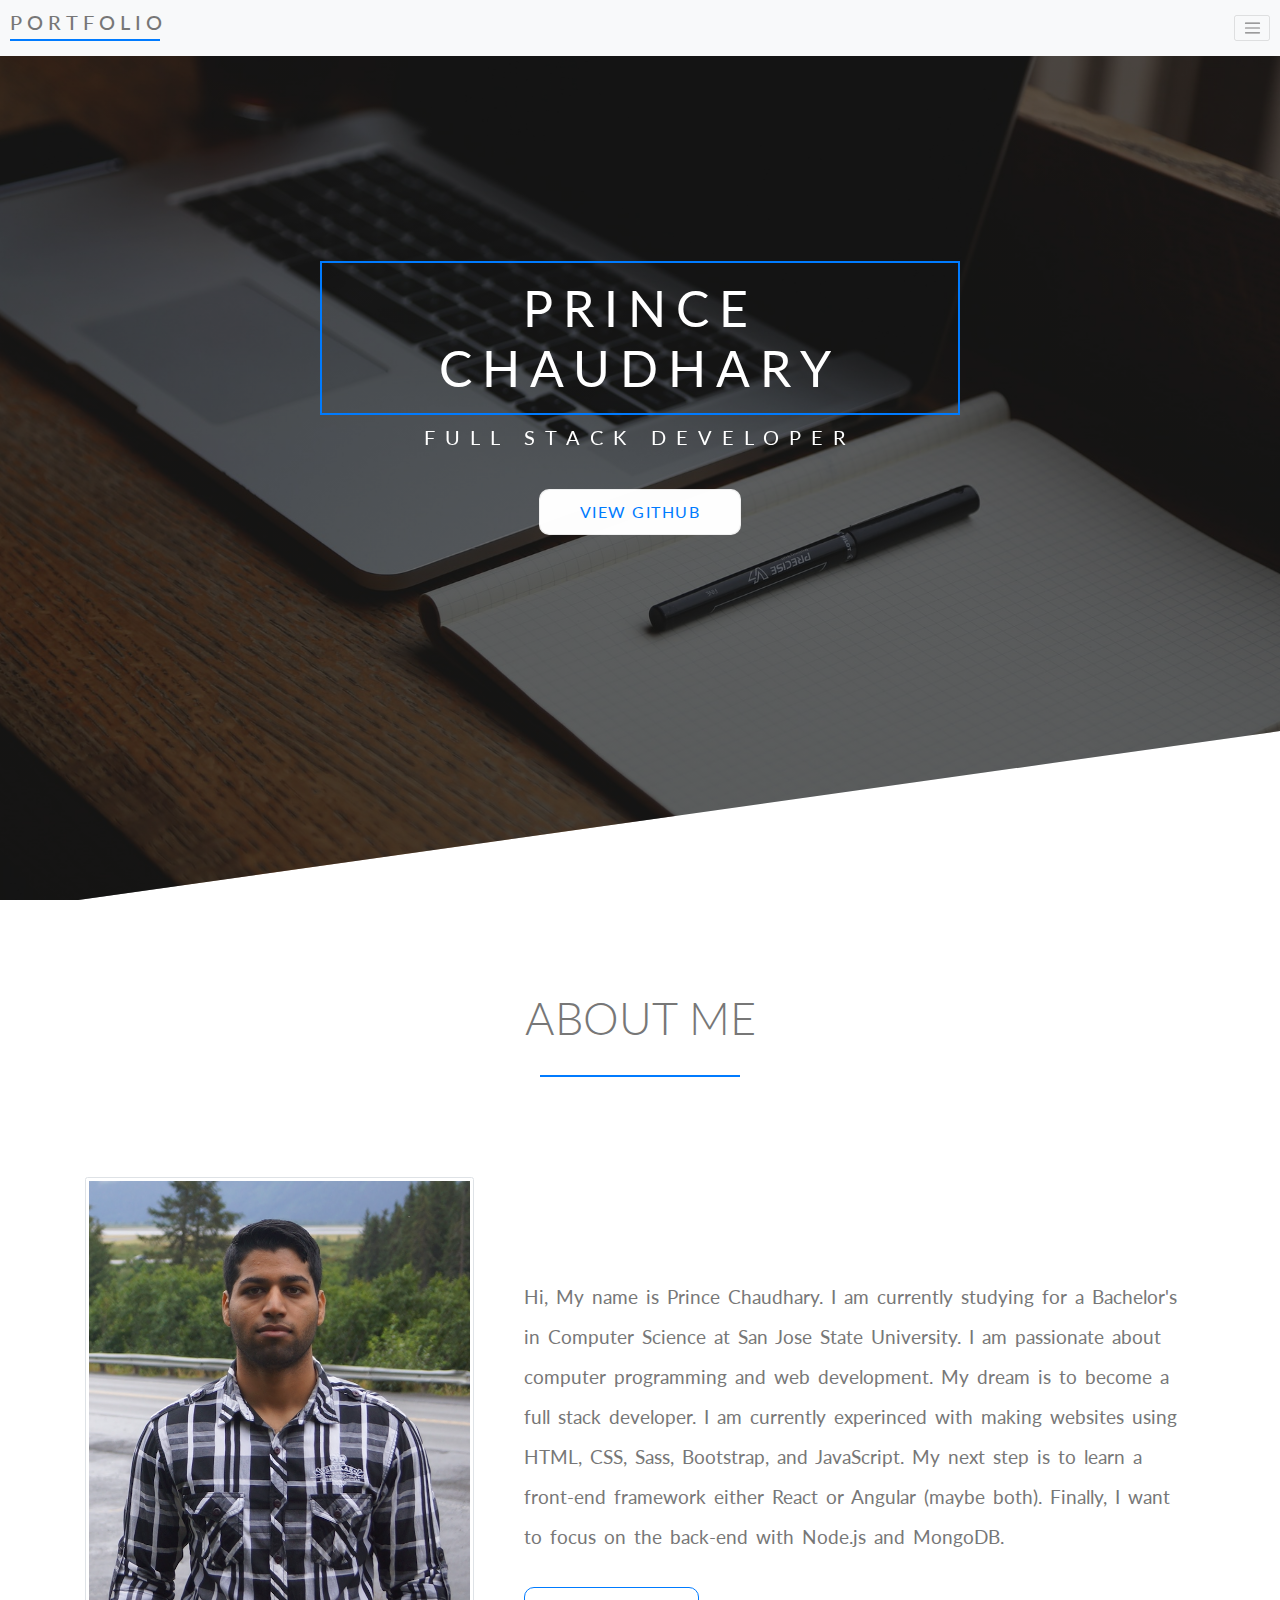
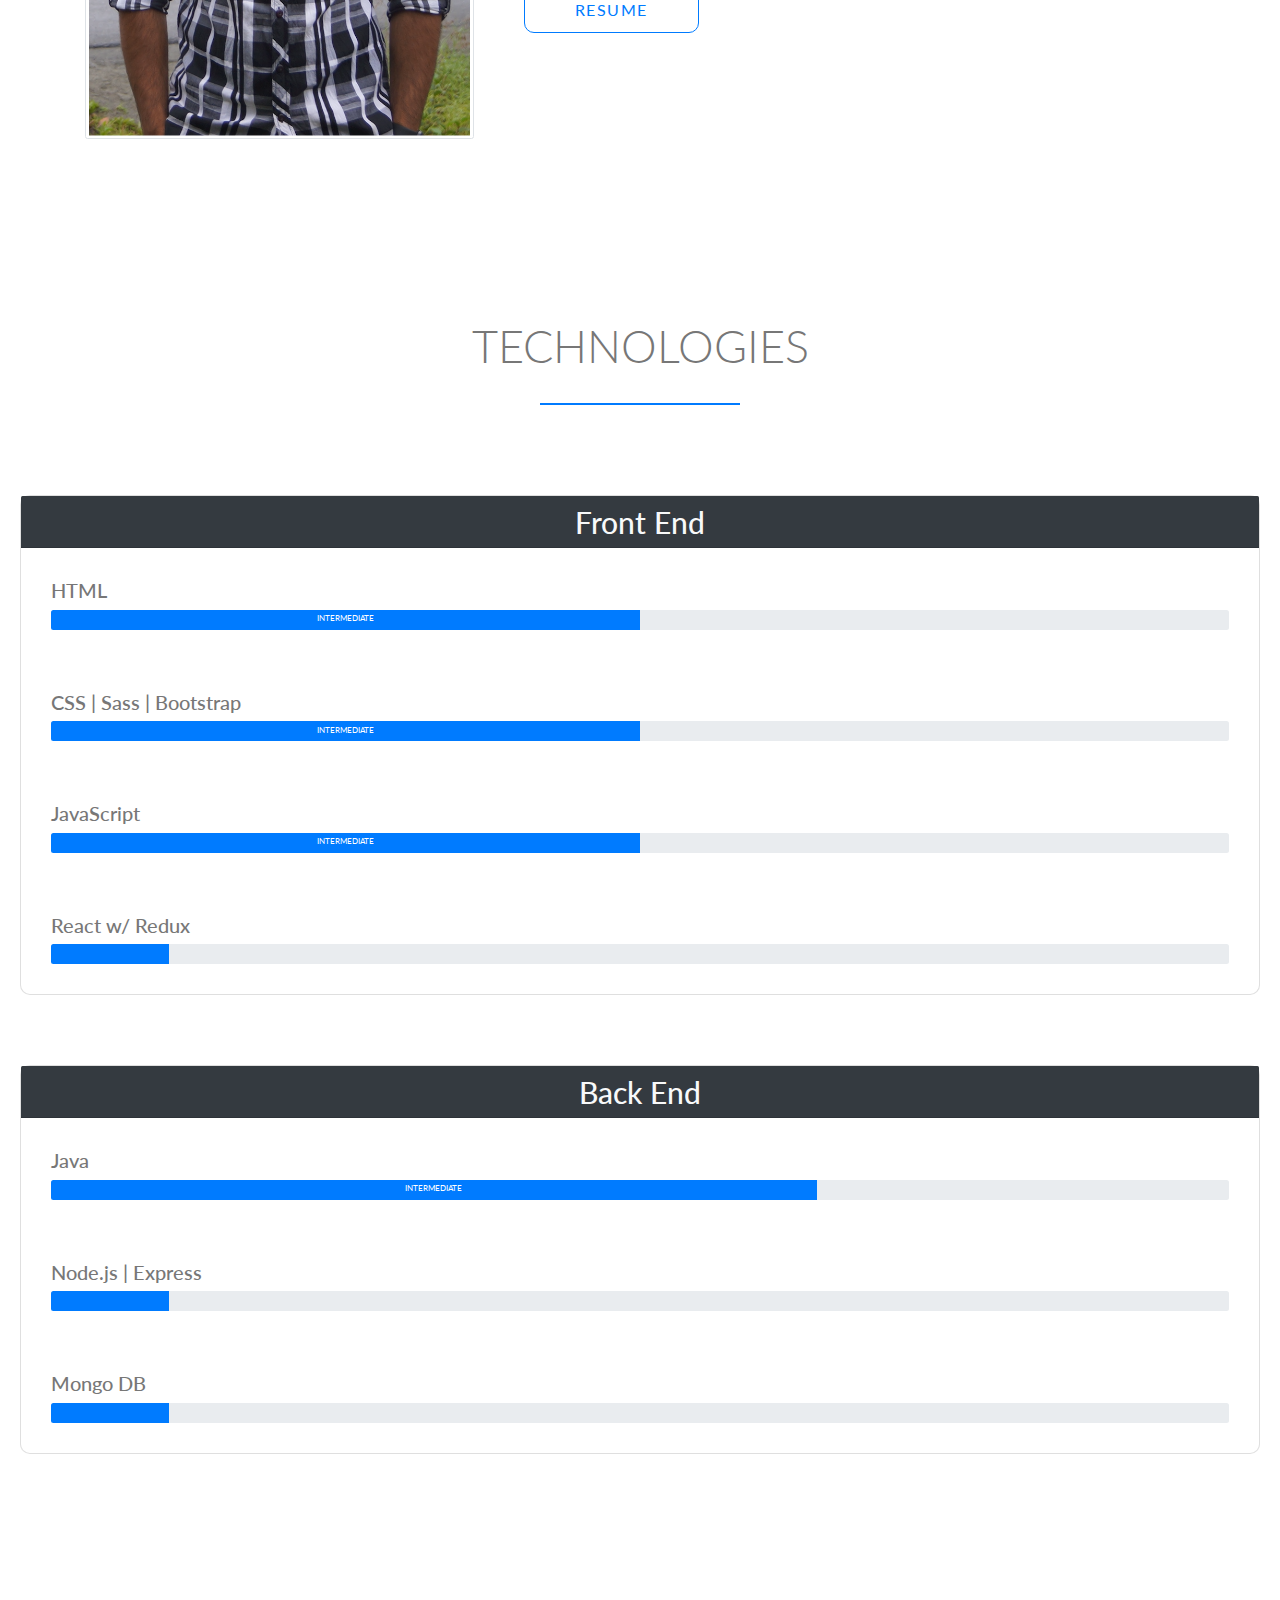
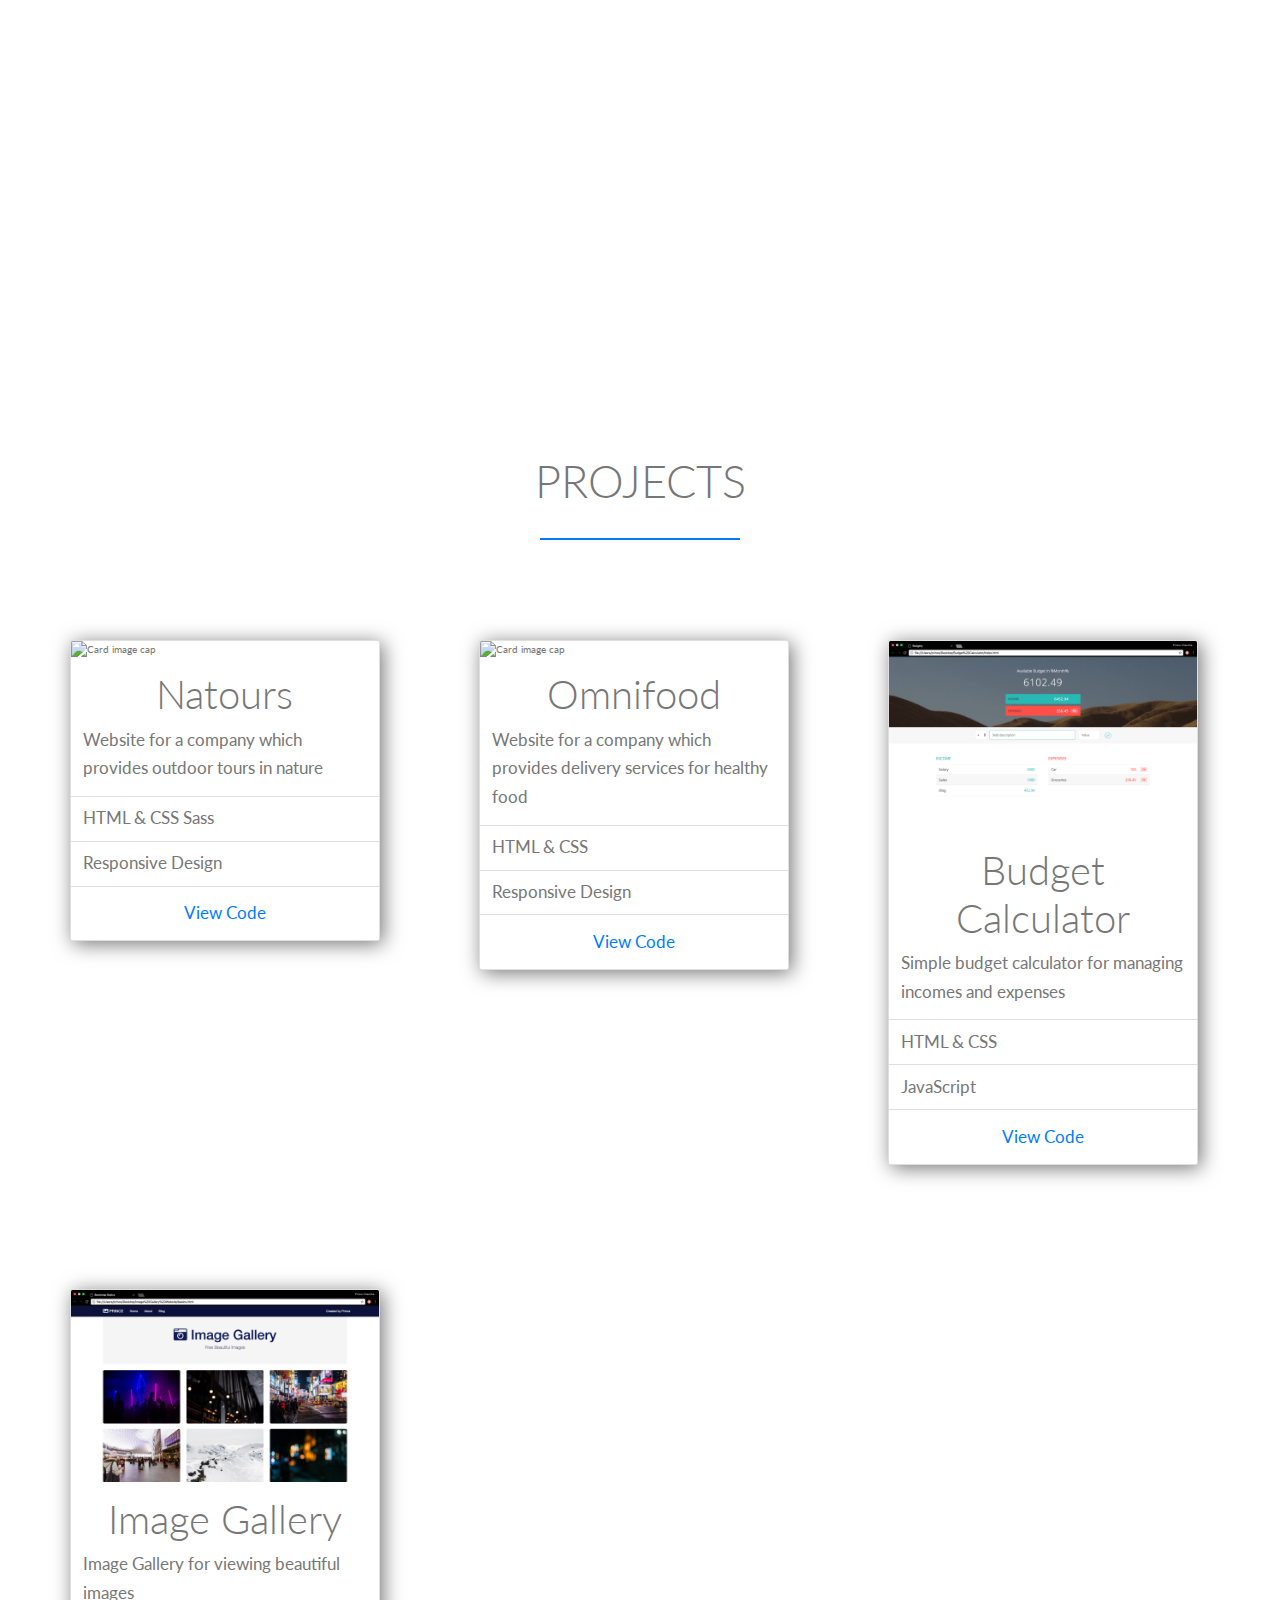
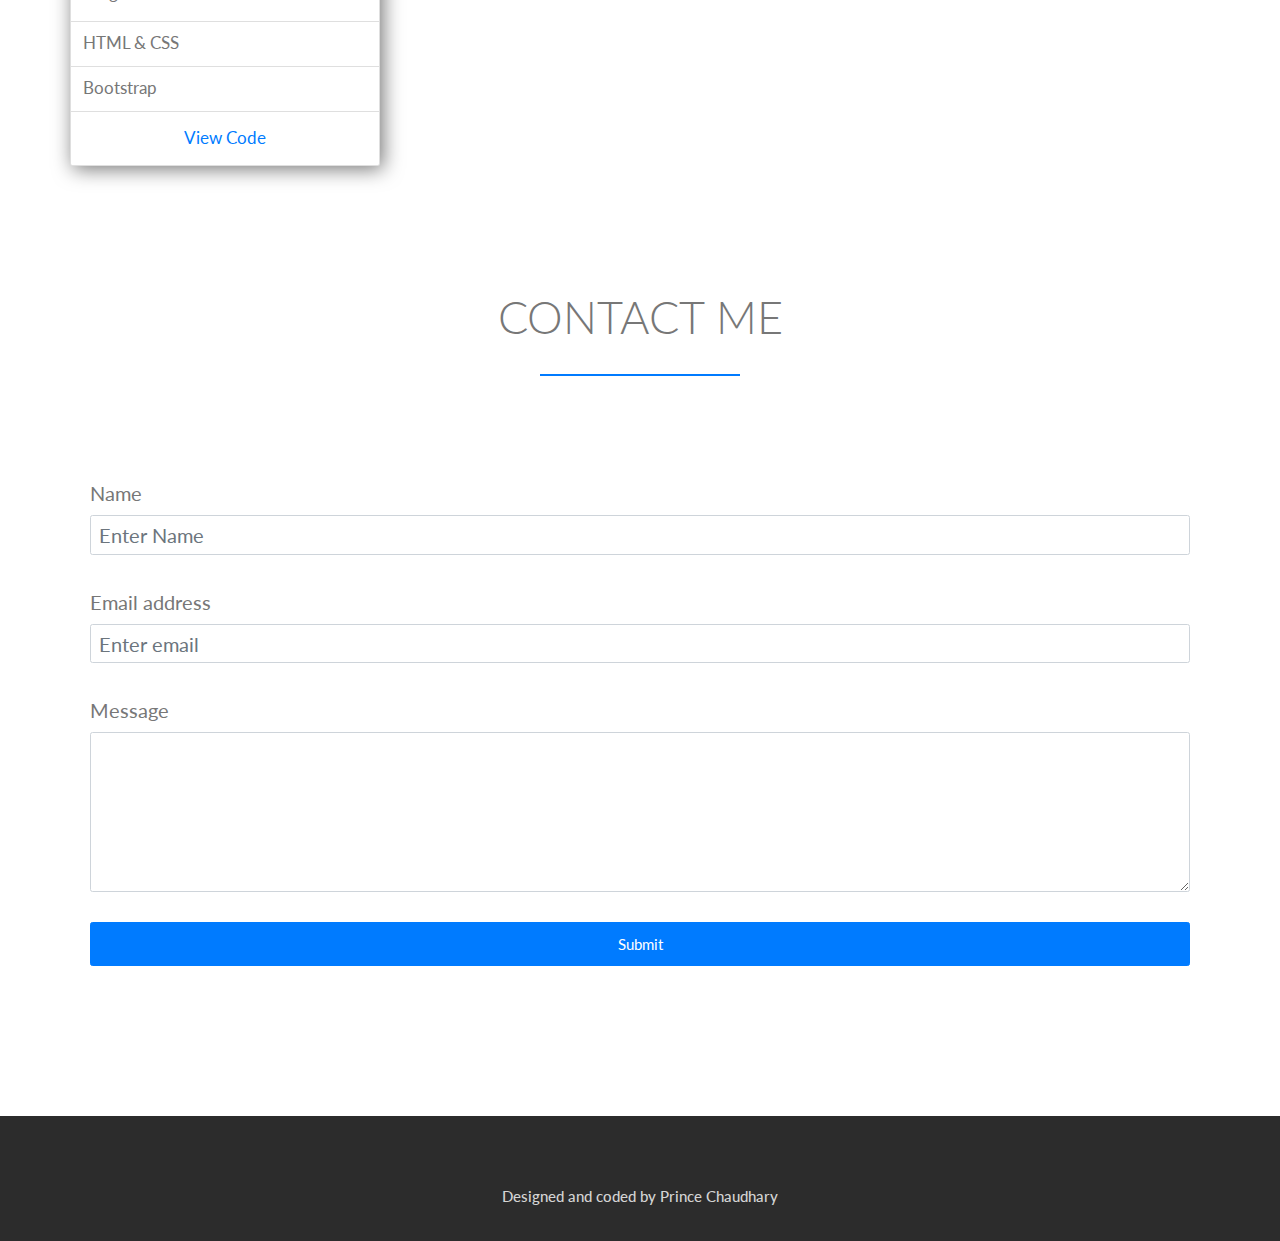
==== index.html @ 864acf64 "final changes for media queries" ====
<!doctype html>
<html lang="en">

<head>
    <!-- Required meta tags -->
    <meta charset="utf-8">
    <meta name="viewport" content="width=device-width, initial-scale=1, shrink-to-fit=no">

    <!-- Bootstrap CSS -->
    <link href="https://fonts.googleapis.com/css?family=Lato:100,300,400,700,900" rel="stylesheet">
    <link rel="stylesheet" href="https://maxcdn.bootstrapcdn.com/bootstrap/4.0.0/css/bootstrap.min.css" integrity="sha384-Gn5384xqQ1aoWXA+058RXPxPg6fy4IWvTNh0E263XmFcJlSAwiGgFAW/dAiS6JXm"
        crossorigin="anonymous">
    <link rel="stylesheet" href="styles.css">
    <link rel="stylesheet" href="queries.css">

    <title>Portfolio</title>
</head>

<body>

    <nav class="navbar navbar-light sticky-top bg-light py-3" id="navbar">
        <h2 class="h2" id="nav-bar-brand" href="#">PORTFOLIO</h2>
        <button class="navbar-toggler" type="button" data-toggle="collapse" data-target="#navbarSupportedContent" aria-controls="navbarSupportedContent"
            aria-expanded="false" aria-label="Toggle navigation">
            <span class="navbar-toggler-icon"></span>
        </button>

        <div class="collapse navbar-collapse" id="navbarSupportedContent">
            <ul class="navbar-nav mr-auto">
                <li class="nav-item active">
                    <a class="nav-link" href="#about-section">About Me
                        <span class="sr-only">(current)</span>
                    </a>
                </li>
                <li class="nav-item">
                    <a class="nav-link" href="#projects-section">My Projects</a>
                </li>
                <li class="nav-item">
                    <a class="nav-link" href="#contact-section">Contact</a>
                </li>

            </ul>

        </div>
    </nav>

    <header class="header">

        <div class="header__text-box">
            <h1 class="heading-primary">
                <span class="heading-primary--main"> Prince Chaudhary </span>
                <span class="heading-primary--sub">Full Stack Developer</span>
            </h1>

            <a href="https://github.com/Pr1ncek" target="blank" class="btn btn--white btn--animated text-primary">View Github</a>
        </div>
    </header>

    <section class="about-me clearfix" id="about-section">

        <div class="container">

            <h2 class="display-3 text-center">About Me</h2>

            <div>
                <img class="rounded img-thumbnail float-left" src="images/about-me.png" alt="Profile-picture">


                <p>Hi, My name is Prince Chaudhary. I am currently studying for a Bachelor's in Computer Science at San Jose
                    State University. I am passionate about computer programming and web development. My dream is to become
                    a full stack developer. I am currently experinced with making websites using HTML, CSS, Sass, Bootstrap,
                    and JavaScript. My next step is to learn a front-end framework either React or Angular (maybe both).
                    Finally, I want to focus on the back-end with Node.js and MongoDB. </p>

                <a href="resources/Chaudhary, Prince Resume 2018.pdf" target="blank" class="btn btn-resume btn-outline-primary btn--animated">Resume</a>

            </div>




        </div>





    </section>



    <div>
        <h2 class="display-3 text-center" id="tech-heading">Technologies</h2>
        <section class="technologies">

            <div class="card" id="frontend-card">
                <h3 class="card-header text-center bg-dark text-light">Front End</h3>
                <div class="card-body px-5 py-5">
                    <h5 class="card-title">HTML</h5>
                    <div class="progress" style="height: 20px;">
                        <div class="progress-bar text-uppercase" role="progressbar" style="width: 50%;" aria-valuenow="25" aria-valuemin="0" aria-valuemax="100">Intermediate</div>
                    </div>
                </div>
                <div class="card-body px-5 py-5">
                    <h5 class="card-title">CSS | Sass | Bootstrap</h5>
                    <div class="progress" style="height: 20px;">
                        <div class="progress-bar text-uppercase" role="progressbar" style="width: 50%;" aria-valuenow="25" aria-valuemin="0" aria-valuemax="100">Intermediate</div>
                    </div>

                </div>
                <div class="card-body px-5 py-5">
                    <h5 class="card-title">JavaScript</h5>
                    <div class="progress" style="height: 20px;">
                        <div class="progress-bar text-uppercase" role="progressbar" style="width: 50%;" aria-valuenow="25" aria-valuemin="0" aria-valuemax="100">Intermediate</div>
                    </div>

                </div>
                <div class="card-body px-5 py-5">
                    <h5 class="card-title">React w/ Redux</h5>
                    <div class="progress" style="height: 20px;">
                        <div class="progress-bar text-uppercase" role="progressbar" style="width: 10%;" aria-valuenow="25" aria-valuemin="0" aria-valuemax="100"></div>
                    </div>

                </div>
            </div>
            <div class="card" id="backend-card">
                <h3 class="card-header text-center  bg-dark text-light">Back End</h3>
                <div class="card-body px-5 py-5">
                    <h5 class="card-title">Java</h5>
                    <div class="progress" style="height: 20px;">
                        <div class="progress-bar text-uppercase" role="progressbar" style="width: 65%;" aria-valuenow="25" aria-valuemin="0" aria-valuemax="100">Intermediate</div>
                    </div>
                </div>
                <div class="card-body px-5 py-5">
                    <h5 class="card-title">Node.js | Express</h5>
                    <div class="progress" style="height: 20px;">
                        <div class="progress-bar text-uppercase" role="progressbar" style="width: 10%;" aria-valuenow="25" aria-valuemin="0" aria-valuemax="100"></div>
                    </div>

                </div>
                <div class="card-body px-5 py-5">
                    <h5 class="card-title">Mongo DB</h5>
                    <div class="progress" style="height: 20px;">
                        <div class="progress-bar text-uppercase" role="progressbar" style="width: 10%;" aria-valuenow="25" aria-valuemin="0" aria-valuemax="100"></div>
                    </div>

                </div>
            </div>



        </section>

    </div>




    <section class="code-img-section">

    </section>
    </div>


    <div id="projects-section">
        <h2 class="display-3 text-center">Projects</h2>
        <section class="projects-section clearfix">
            <div class="card">
                <img class="card-img-top" src="images/project1.png" alt="Card image cap">
                <div class="card-body">
                    <h5 class="card-title">Natours </h5>
                    <p class="card-text">Website for a company which provides outdoor tours in nature</p>
                </div>
                <ul class="list-group list-group-flush">
                    <li class="list-group-item">HTML & CSS Sass</li>
                    <li class="list-group-item"> Responsive Design</li>
                </ul>
                <div class="card-body text-center">
                    <a href="https://github.com/Pr1ncek/Natours-Website" target="blank" class="card-link">View Code</a>
                </div>
            </div>
            <div class="card">
                <img class="card-img-top" src="images/project2.png" alt="Card image cap">
                <div class="card-body">
                    <h5 class="card-title">Omnifood </h5>
                    <p class="card-text">Website for a company which provides delivery services for healthy food</p>
                </div>
                <ul class="list-group list-group-flush">
                    <li class="list-group-item">HTML & CSS</li>

                    <li class="list-group-item"> Responsive Design</li>
                </ul>
                <div class="card-body text-center">
                    <a href="https://github.com/Pr1ncek/Omnifood-Website"  target="blank" class="card-link">View Code</a>
                </div>
            </div>
            <div class="card last-card">
                <img class="card-img-top" src="images/project3.png" alt="Card image cap">
                <div class="card-body">
                    <h5 class="card-title">Budget Calculator </h5>
                    <p class="card-text">Simple budget calculator for managing incomes and expenses</p>
                </div>
                <ul class="list-group list-group-flush">
                    <li class="list-group-item">HTML & CSS</li>
                    <li class="list-group-item">JavaScript</li>
                </ul>
                <div class="card-body text-center">
                    <a href="https://github.com/Pr1ncek/Budget-Calculator"  target="blank" class="card-link">View Code</a>
                </div>
            </div>
            <div class="card">
                <img class="card-img-top" src="images/project4.png" alt="Card image cap">
                <div class="card-body">
                    <h5 class="card-title">Image Gallery</h5>
                    <p class="card-text">Image Gallery for viewing beautiful images</p>
                </div>
                <ul class="list-group list-group-flush">
                    <li class="list-group-item">HTML & CSS</li>
                    <li class="list-group-item">Bootstrap</li>
                </ul>
                <div class="card-body text-center">
                    <a href="https://github.com/Pr1ncek/Image-Gallery-Website"  target="blank" class="card-link">View Code</a>
                </div>
            </div>


        </section>

    </div>

    <div class="contact-div" id="contact-section">
        <h2 class="display-3 text-center">Contact me</h2>
        <section class="contact-section container">
            <form>
                <div class="form-group">
                    <label for="name">Name</label>
                    <input type="text" class="form-control" id="name" aria-describedby="emailHelp" placeholder="Enter Name">
                </div>
                <div class="form-group">
                    <label for="exampleInputEmail1">Email address</label>
                    <input type="email" class="form-control" id="exampleInputEmail1" aria-describedby="emailHelp" placeholder="Enter email">
                </div>
                <div class="form-group">
                    <label for="exampleFormControlTextarea1"> Message</label>
                    <textarea class="form-control" id="exampleFormControlTextarea1" rows="5"></textarea>
                </div>
                <button type="submit" class="btn btn-block btn-primary">Submit</button>
            </form>



        </section>
    </div>
    <footer>

        <h3>Designed and coded by Prince Chaudhary</h3>

    </footer>












    <!-- Optional JavaScript -->
    <!-- jQuery first, then Popper.js, then Bootstrap JS -->
    <script src="https://code.jquery.com/jquery-3.2.1.slim.min.js" integrity="sha384-KJ3o2DKtIkvYIK3UENzmM7KCkRr/rE9/Qpg6aAZGJwFDMVNA/GpGFF93hXpG5KkN"
        crossorigin="anonymous"></script>
    <script src="https://cdnjs.cloudflare.com/ajax/libs/popper.js/1.12.9/umd/popper.min.js" integrity="sha384-ApNbgh9B+Y1QKtv3Rn7W3mgPxhU9K/ScQsAP7hUibX39j7fakFPskvXusvfa0b4Q"
        crossorigin="anonymous"></script>
    <script src="https://maxcdn.bootstrapcdn.com/bootstrap/4.0.0/js/bootstrap.min.js" integrity="sha384-JZR6Spejh4U02d8jOt6vLEHfe/JQGiRRSQQxSfFWpi1MquVdAyjUar5+76PVCmYl"
        crossorigin="anonymous"></script>
</body>

</html>
---- styles.css ----
html {
  /*    this is used to set the font size for the root element which allows us to declare the rest of 
      our measurements in REMs    */
  font-size: 62.5%;
}

body {
  font-family: "Lato", sans-serif;
  /*    font-size: 16px;*/
  font-weight: 400;
  line-height: 1.7;
  color: #777;
  
  text-rendering: optimizeLegibility;
}

section {
  padding: 80px 0;
}

.clearfix:after {
  visibility: hidden;
  display: block;
  font-size: 0;
  content: "";
  clear: both;
  height: 0;
}

.header {
  height: 95vh;
  background-image: linear-gradient(
      to right bottom,
      rgba(0, 0, 0, 0.6),
      rgba(0, 0, 0, 0.6)
    ),
    url(images/header-img.jpg);
  background-attachment: fixed;
  background-size: cover;
  background-position: center;
  clip-path: polygon(0 0, 100% 0, 100% 75vh, 0 100%);
  position: relative;
  margin-top: 0;
}

#navbar {
  font-size: 2rem;
}

#nav-bar-brand {
  letter-spacing: 0.5rem;
  text-decoration: none;
}

#navbar h2::after {
  margin-top: 5px;
  width: 150px;
  margin-left: 0;
}

.header__text-box {
  position: absolute;
  top: 40%;
  left: 50%;
  /* (x, y) */
  transform: translate(-50%, -50%);
  text-align: center;
}
.heading-primary {
  color: #fff;
  text-transform: uppercase;
  /*    TO PREVENT THE SHAKINESS WHICH IS SOMETIMES CAUSED BY ANIMATIONS  */
  backface-visibility: hidden;
  margin-bottom: 1rem;
  width: 100%;
}
.heading-primary--main {
  display: block;
  font-size: 5rem;
  font-weight: 400;
  letter-spacing: 1rem;
  border: 2.5px solid  #007bff;
  padding: 15px 25px;
  /*    THESE TWO PROPERTIES ARE DEFINED TO USE ANIMATIONS    */
  animation-name: moveInLeft;
  animation-duration: 3s;
  animation-timing-function: ease-out;
  margin-bottom: 1rem;
}
.heading-primary--sub {
  display: block;
  font-size: 2rem;
  font-weight: 400;
  letter-spacing: 1rem;
  animation: moveInRight 3s ease-out;
  /*    animation-delay: 3s;*/
  /*    animation-iteration-count: 3;*/
  margin-bottom: 4rem;
}

.btn:link,
.btn:visited {
  display: inline-block;
  text-transform: uppercase;
  text-decoration: none;
  padding: 1rem 4rem;
  border-radius: 1rem;
  transition: all 0.2s;
  position: relative;
  font-size: 1.6rem;
  letter-spacing: 1.5px;
  color: #777;
}

.btn:hover {
  transform: translateY(-3px);
  box-shadow: 0 1rem 2rem rgba(0, 0, 0, 0.3);
}
.btn:hover::after {
  transform: scaleX(1.4) scaleY(1.6);
  opacity: 0;
}

.btn:active {
  transform: translateY(-1px);
  box-shadow: 0 0.5rem 1rem rgba(0, 0, 0, 0.3);
}

.btn--white {
  background-color: rgba(255, 255, 255, 0.904);
  color: #777;
}
.btn--white::after {
  background-color: rgba(255, 255, 255, 0.904);
}

.btn::after {
  content: "";
  display: inline-block;
  height: 100%;
  width: 100%;
  border-radius: 1rem;
  position: absolute;
  top: 0;
  left: 0;
  z-index: -1;
  transition: all 0.5s;
}

.btn--animated {
  animation: moveInBottom 2.5s ease-out 0.75s;
  animation-fill-mode: backwards;
}

@keyframes moveInLeft {
  0% {
    opacity: 0;
    transform: translateX(-10rem);
  }
  /*
      60% {
          
          transform: translateX(-100px) rotate(180deg);
      }
  */
  80% {
    transform: translateX(1rem);
  }
  100% {
    opacity: 1;
    transform: translate(0);
  }
}

@keyframes moveInRight {
  0% {
    opacity: 0;
    transform: translateX(10rem);
  }
  80% {
    transform: translateX(-1rem);
  }
  100% {
    opacity: 1;
    transform: translate(0);
  }
}

@keyframes moveInBottom {
  0% {
    opacity: 0;
    transform: translateY(3rem);
  }
  100% {
    transform: translate(0);
    opacity: 1;
  }
}

.about-me {
}

.about-me p {
  font-size: 1.9rem;
  padding-top: 10rem;
  padding-bottom: 2rem;
  letter-spacing: 145%;
  line-height: 4rem;
  word-spacing: 0.3rem;
}

.about-me img {
  width: 35%;
  margin-right: 5rem;
}

h2 {
  margin-bottom: 10rem;
  text-transform: uppercase;
}
h2:after {
  /*  MUST SPECIFY CONTENT WHEN USING AFTER PSUEDOCLASS   */
  content: " ";
  display: block;
  background-color: #007bff;
  height: 2px;
  width: 200px;
  margin: 0 auto;
  margin-top: 30px;
}

.about-me .btn {
  color: #007bff;
  padding: 1rem 5rem;
}

.about-me .btn:hover {
  color: #fff;
}

.technologies {
  /* height: 95vh;
  background-image: linear-gradient(
    to right bottom,
    rgba(0, 0, 0, 0.8),
    rgba(0, 0, 0, 0.8)
  ),
  url(images/technology-1283624_1920.jpg);
background-attachment: fixed;
background-size: cover;
background-position: center;
clip-path: polygon(0 0, 100% 15%, 100% 100%, 0 100%); */
  margin: 0 2rem;
}

#tech-heading {
  margin-top: 10rem;
  margin-bottom: 0;
}

.technologies {
  padding: 5rem 0;
}

.technologies h3 {
  font-size: 3rem;
}

.technologies h5 {
  font-size: 2rem;
}

.technologies .card {
  border-radius: 1rem;
}

#backend-card {
  margin-top: 7rem;
}

#frontend-card {
  margin-top: 4rem;
}

.code-img-section {
  height: 50vh;
  width: 100%;
  background-image: linear-gradient(
      to right bottom,
      rgba(0, 0, 0, 0.7),
      rgba(0, 0, 0, 0.7)
    ),
    url(images/backgroundimg.jpg);
  background-size: cover;
  background-attachment: fixed;
  background-position: center;
  clip-path: polygon(0 15%, 100% 0, 100% 75%, 0 100%);
  margin: 5rem 0;
}
.projects-section {

  padding-top: 0;
  padding: 0 2rem;
}
.projects-section .card{

  width: 25%;
  float: left;
  margin: 0 4%;
  margin-bottom: 10%;
  box-shadow: 3px 3px 20px rgb(117, 117, 117);
}
.last-card{
  margin-right: 0;
}
.projects-section .card-title{

  font-size: 4rem;
  font-weight: 300;
  text-align: center;
}

.projects-section .card-text{

  font-size: 1.7rem;
  font-weight: 400;

}

.projects-section li{

  font-size: 1.7rem;
}

.projects-section a{

  font-size: 1.7rem;
}

.contact-section {
  padding: 0 2rem;
  width: 100%;
  font-size: 2rem;
  margin-bottom: 15rem;
}
.contact-div h2 {
  margin-bottom: 10rem;
  padding: 0;
}
.contact-section input {
  font-size: 2rem;
}

.contact-section .form-group{
  margin-bottom: 3rem;
}

.contact-section textarea{
  font-size: 2rem;
}

.contact-section button {
  padding: 1rem 2.5rem;
  text-align: center;
  font-size: 1.5rem;
}
footer {

}

footer {
    
  width: 100%;
  height: 125px;
  background-color: rgb(44, 44, 44);
  color: rgb(212, 212, 212);
  
}

footer h3 {
text-align: center;
font-size: 1.5rem;
padding-top: 5.5%;
}
---- queries.css ----
@media only screen and (max-width: 1200px) {


}


/* Small tablet to big tablet: from 768px to 1023px */

@media only screen and (max-width: 1023px) {

    .about-me p {
        padding-top: 4rem;
        font-size: 1.7rem;

    }
    .about-me img {
        margin: 0 22rem;
        margin-bottom: 3rem;
    }

    .about-me .btn {
        margin-left: 40%;

    }
    .projects-section .card{

        width: 50%;
        margin: 0 5%;
        margin-bottom: 10%;
        margin-left: 25%;

    }
    .projects-section {
        margin-bottom: 10rem;
    }

    .last-card{
        margin-right: 0;
      }

}


/* Small phones to small tablets: from 481px to 767px */

@media only screen and (max-width: 767px) {

    .about-me img {
        width: 50%;
        margin: 2rem 12rem;
    }

    .about-me p {
        
        font-size: 1.5rem;
        float: none !important;

    }
   
    .about-me .btn {
        margin-left: 30%;

    }

    .projects-section .card{

        width: 90%;
        margin: 0 0;
        margin-bottom: 10%;
        margin-left: 5%;

    }
    .projects-section {
        margin-bottom: 10rem;
    }

    .last-card{
        margin-right: 0;
      }


}



/* Small phones: from 0 to 480px */

@media only screen and (max-width: 480px) {

    .heading-primary--main {

            font-size: 3rem;

    }

    .heading-primary--sub {

        font-size: 1.5rem;
        letter-spacing: .5rem;
    }


    .about-me img {
        width: 70%;
        margin: 0 15%;
        margin-bottom: 3rem;


    }

    .about-me p {
        
        font-size: 1.5rem;
        line-height: 3.5rem;
        

    }
   
    .about-me .btn {
        margin-left: 30%;

    }


}
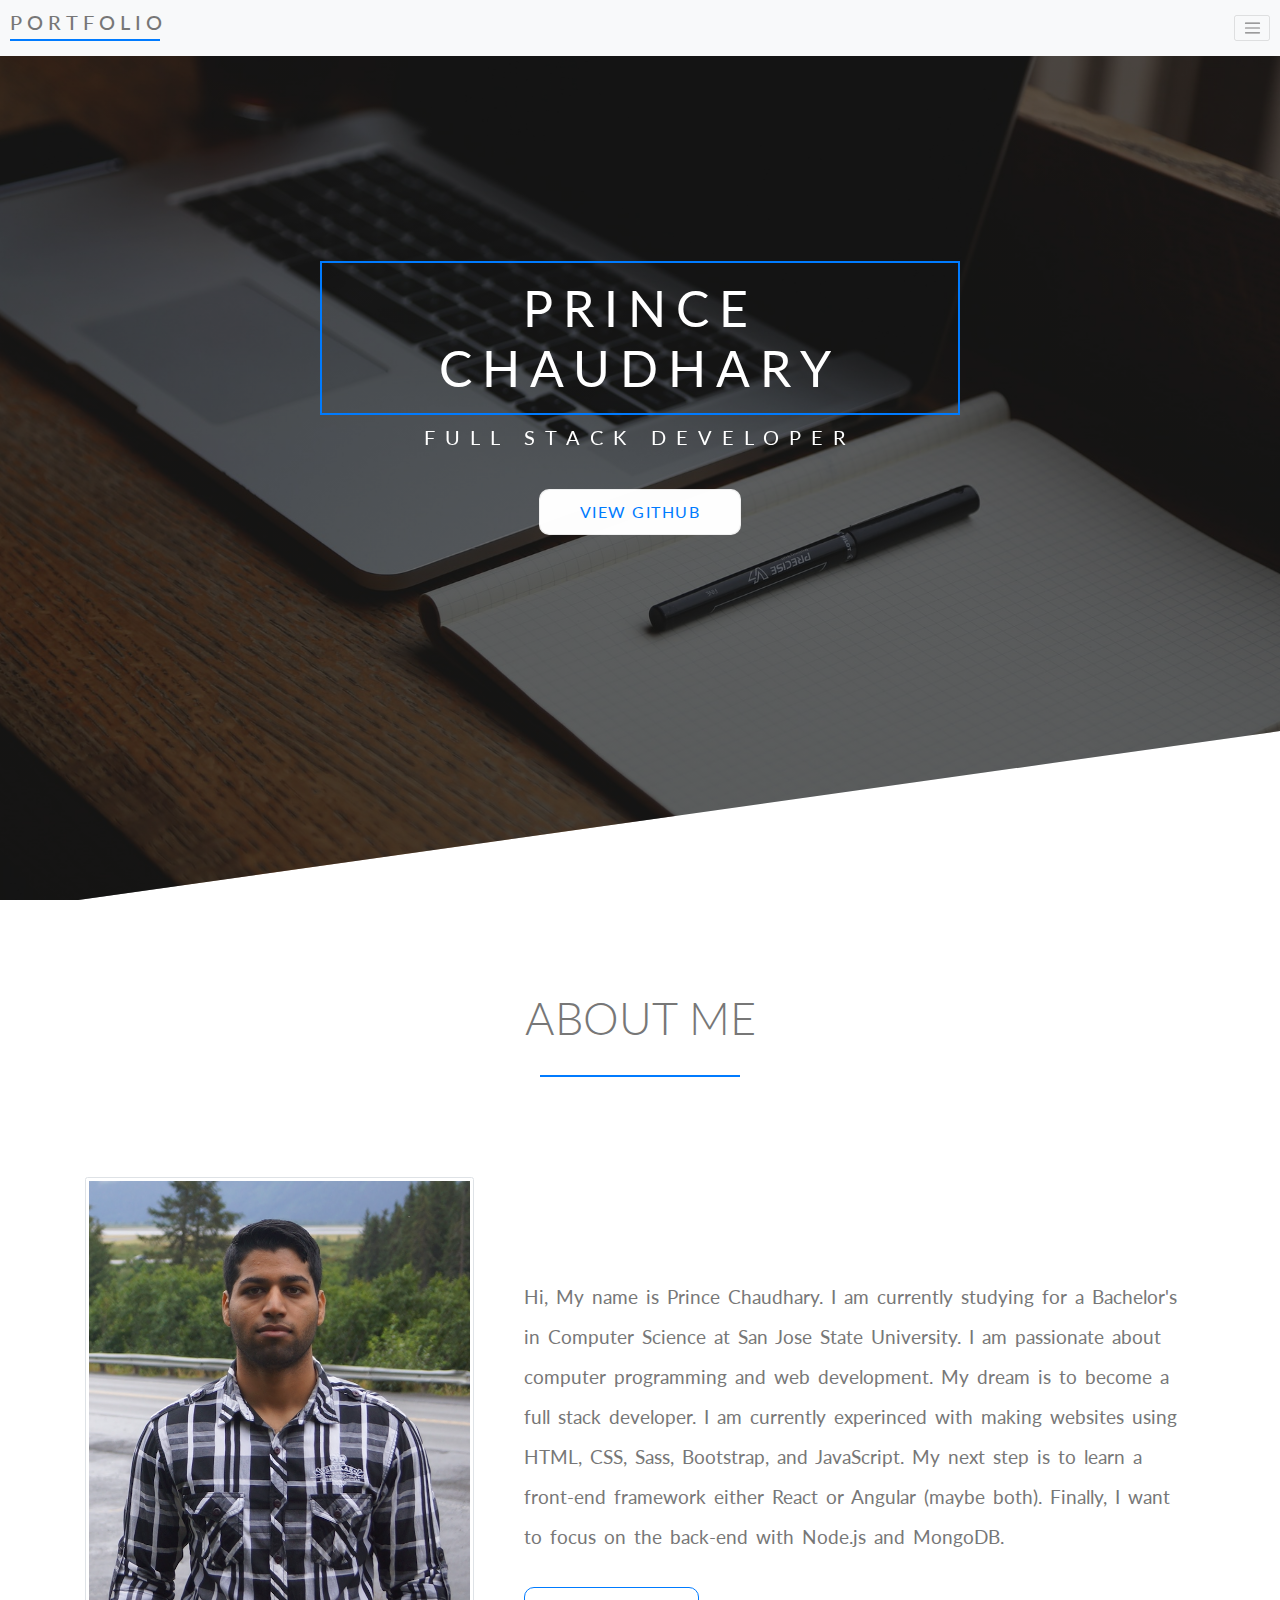
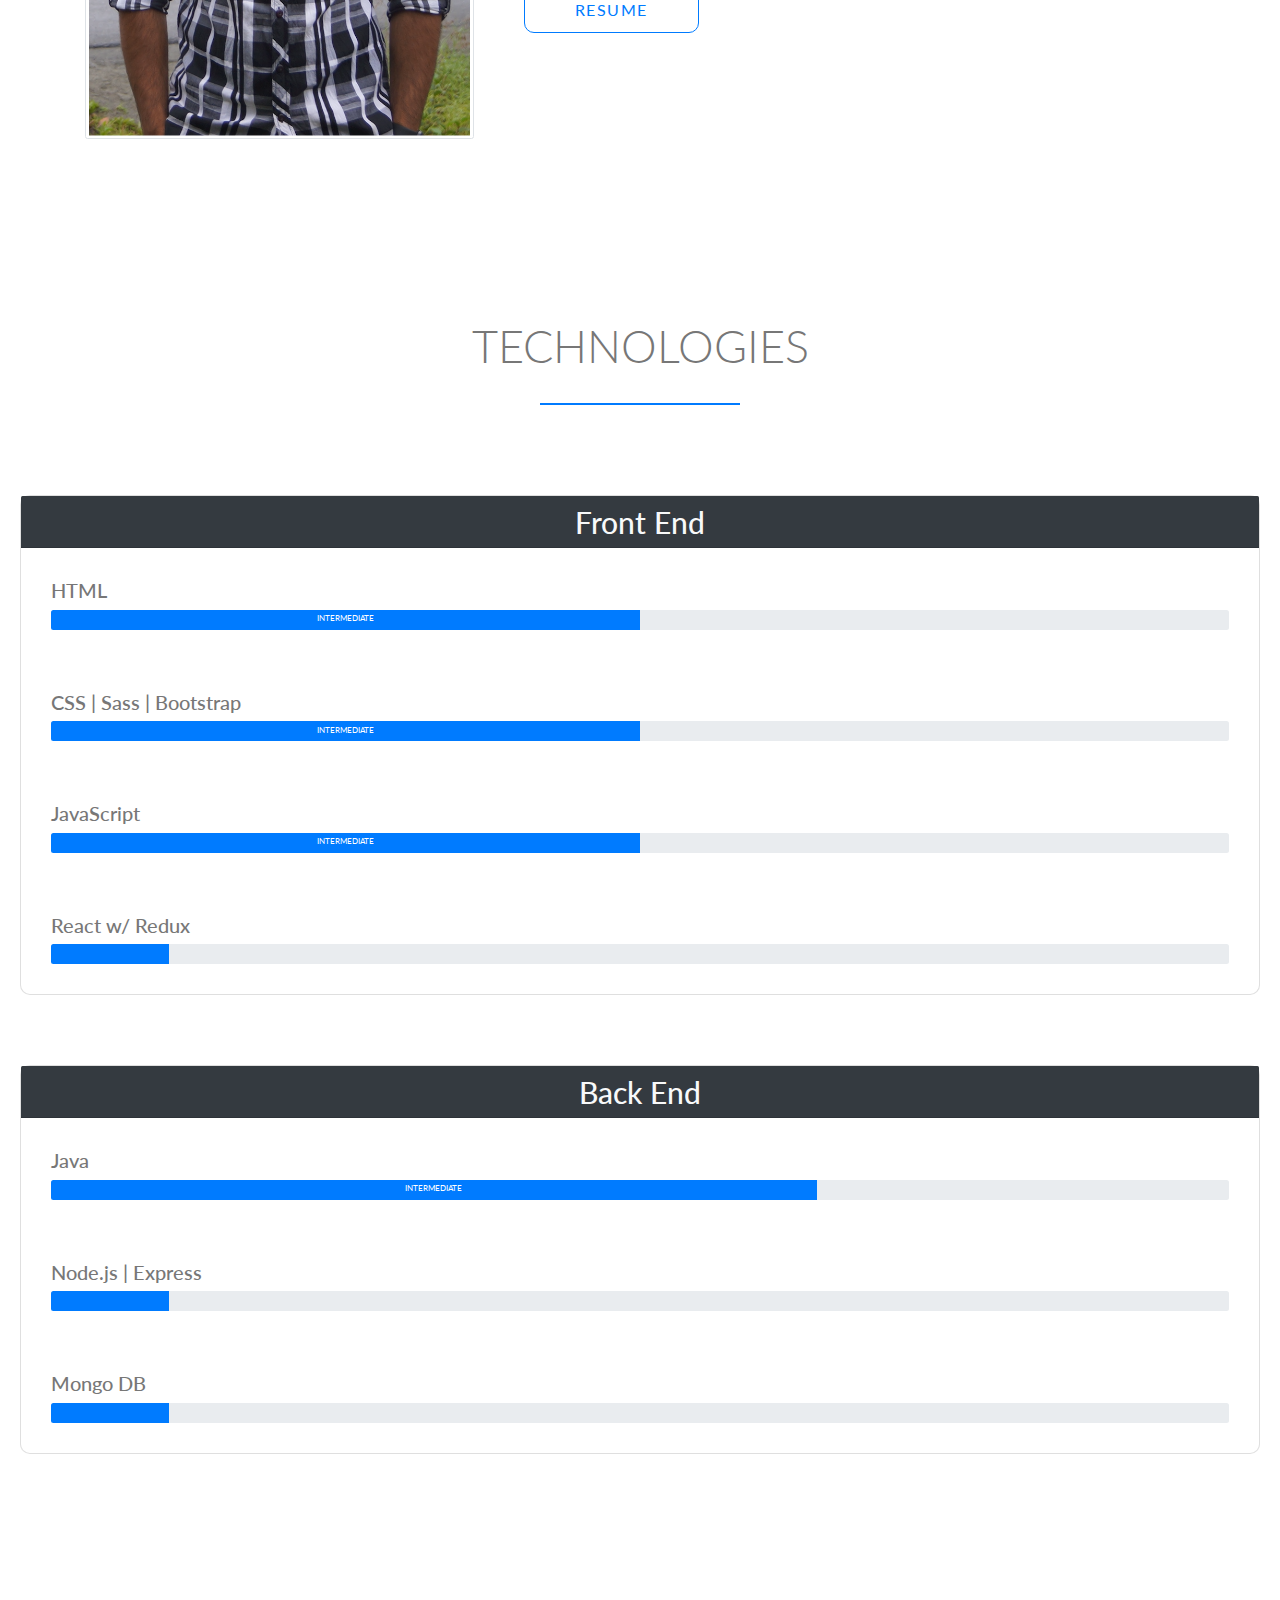
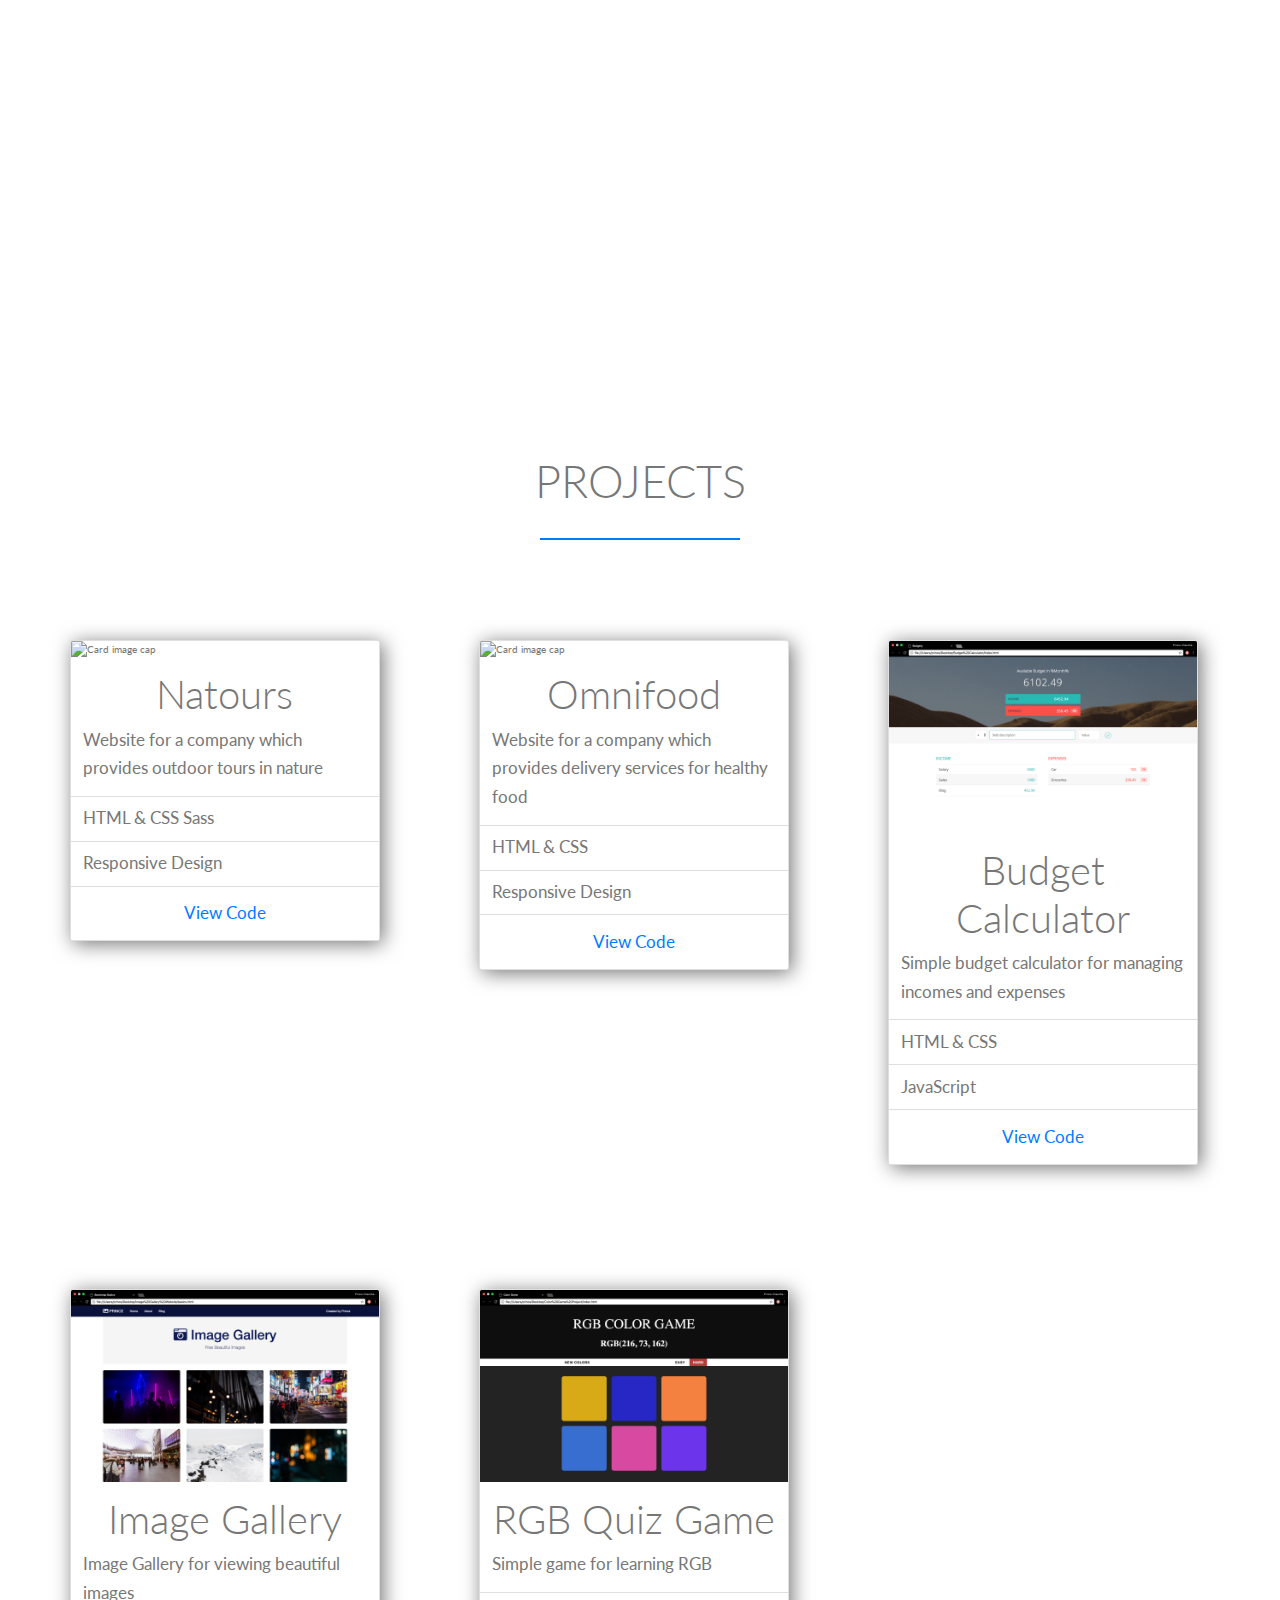
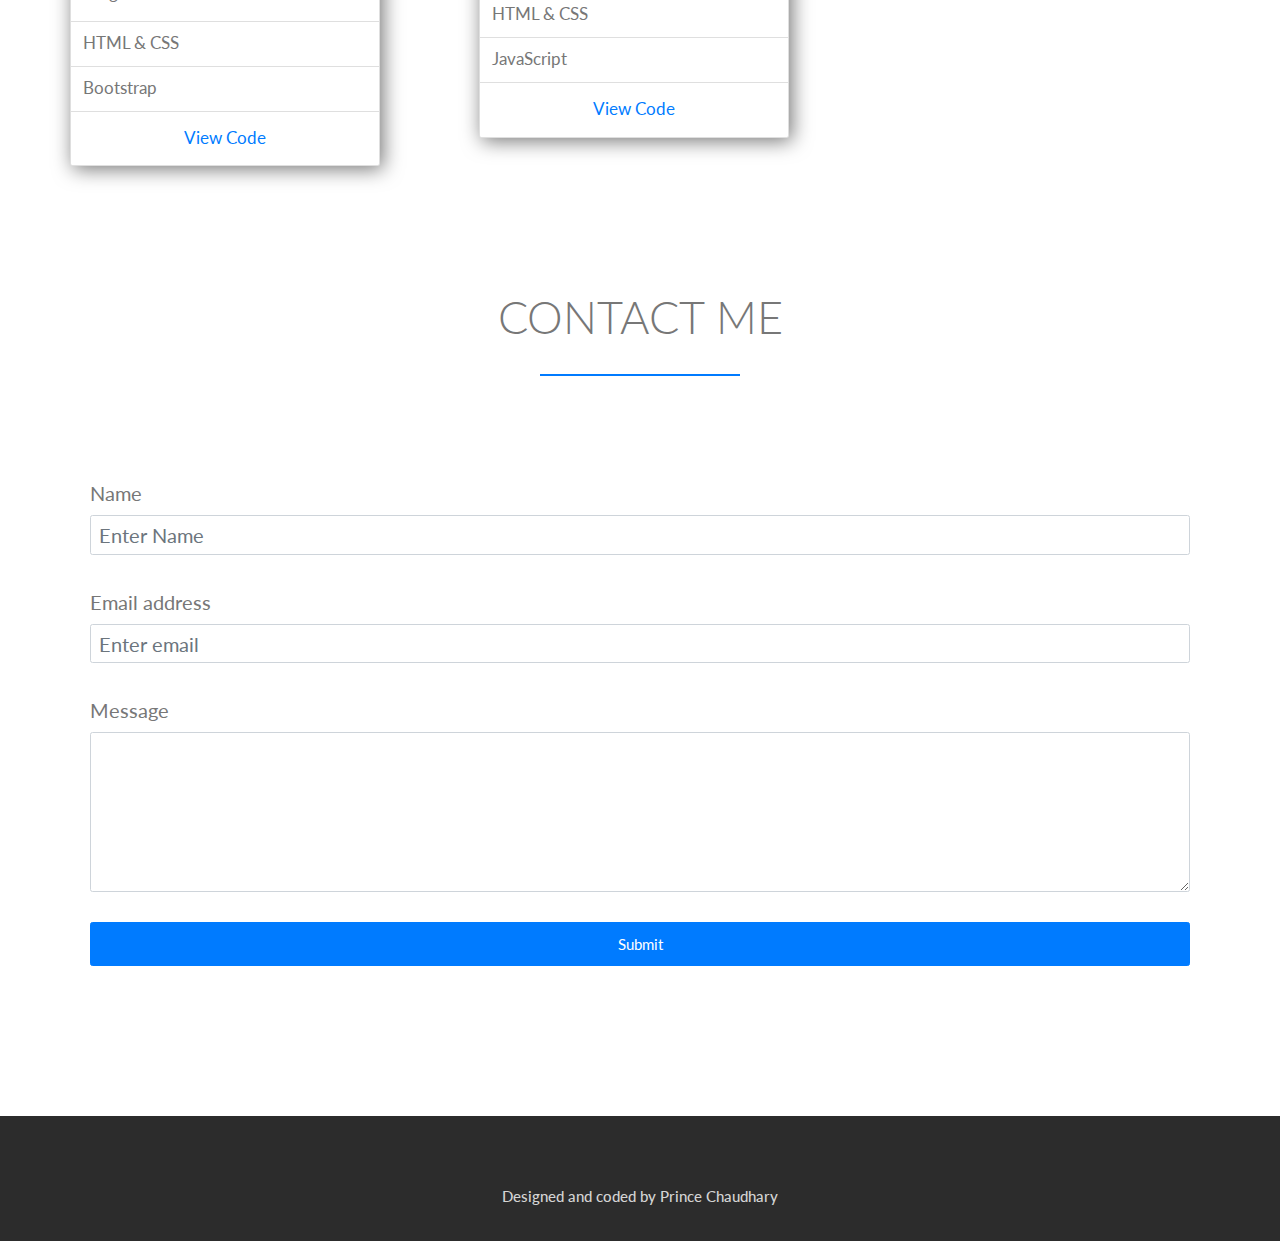
==== commit 06ace5e1: "Added one more project to the project section" ====
--- a/index.html
+++ b/index.html
@@ -222,6 +222,20 @@
                     <a href="https://github.com/Pr1ncek/Image-Gallery-Website"  target="blank" class="card-link">View Code</a>
                 </div>
             </div>
+            <div class="card">
+                <img class="card-img-top" src="images/project5.png" alt="Card image cap">
+                <div class="card-body">
+                    <h5 class="card-title">RGB Quiz Game</h5>
+                    <p class="card-text">Simple game for learning RGB</p>
+                </div>
+                <ul class="list-group list-group-flush">
+                    <li class="list-group-item">HTML & CSS</li>
+                    <li class="list-group-item">JavaScript</li>
+                </ul>
+                <div class="card-body text-center">
+                    <a href="https://github.com/Pr1ncek/RGB-Game-"  target="blank" class="card-link">View Code</a>
+                </div>
+            </div>
 
 
         </section>
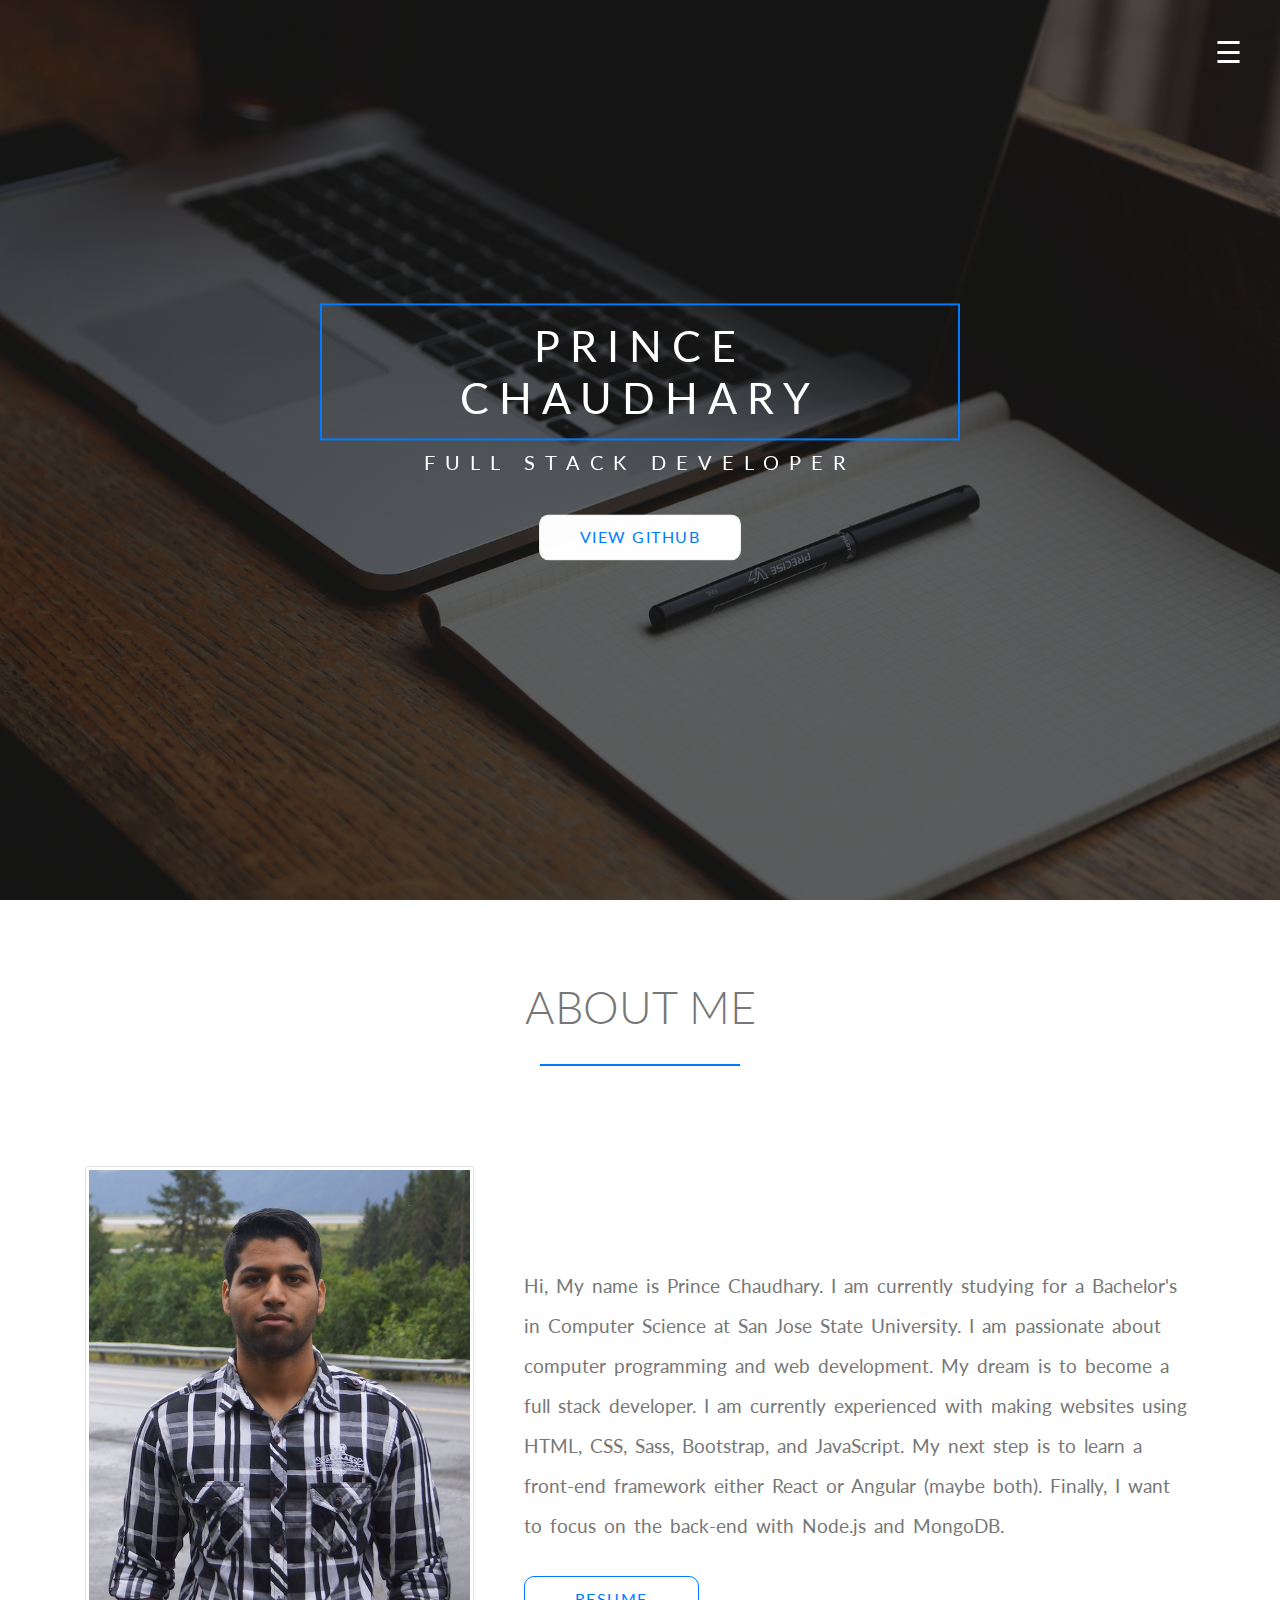
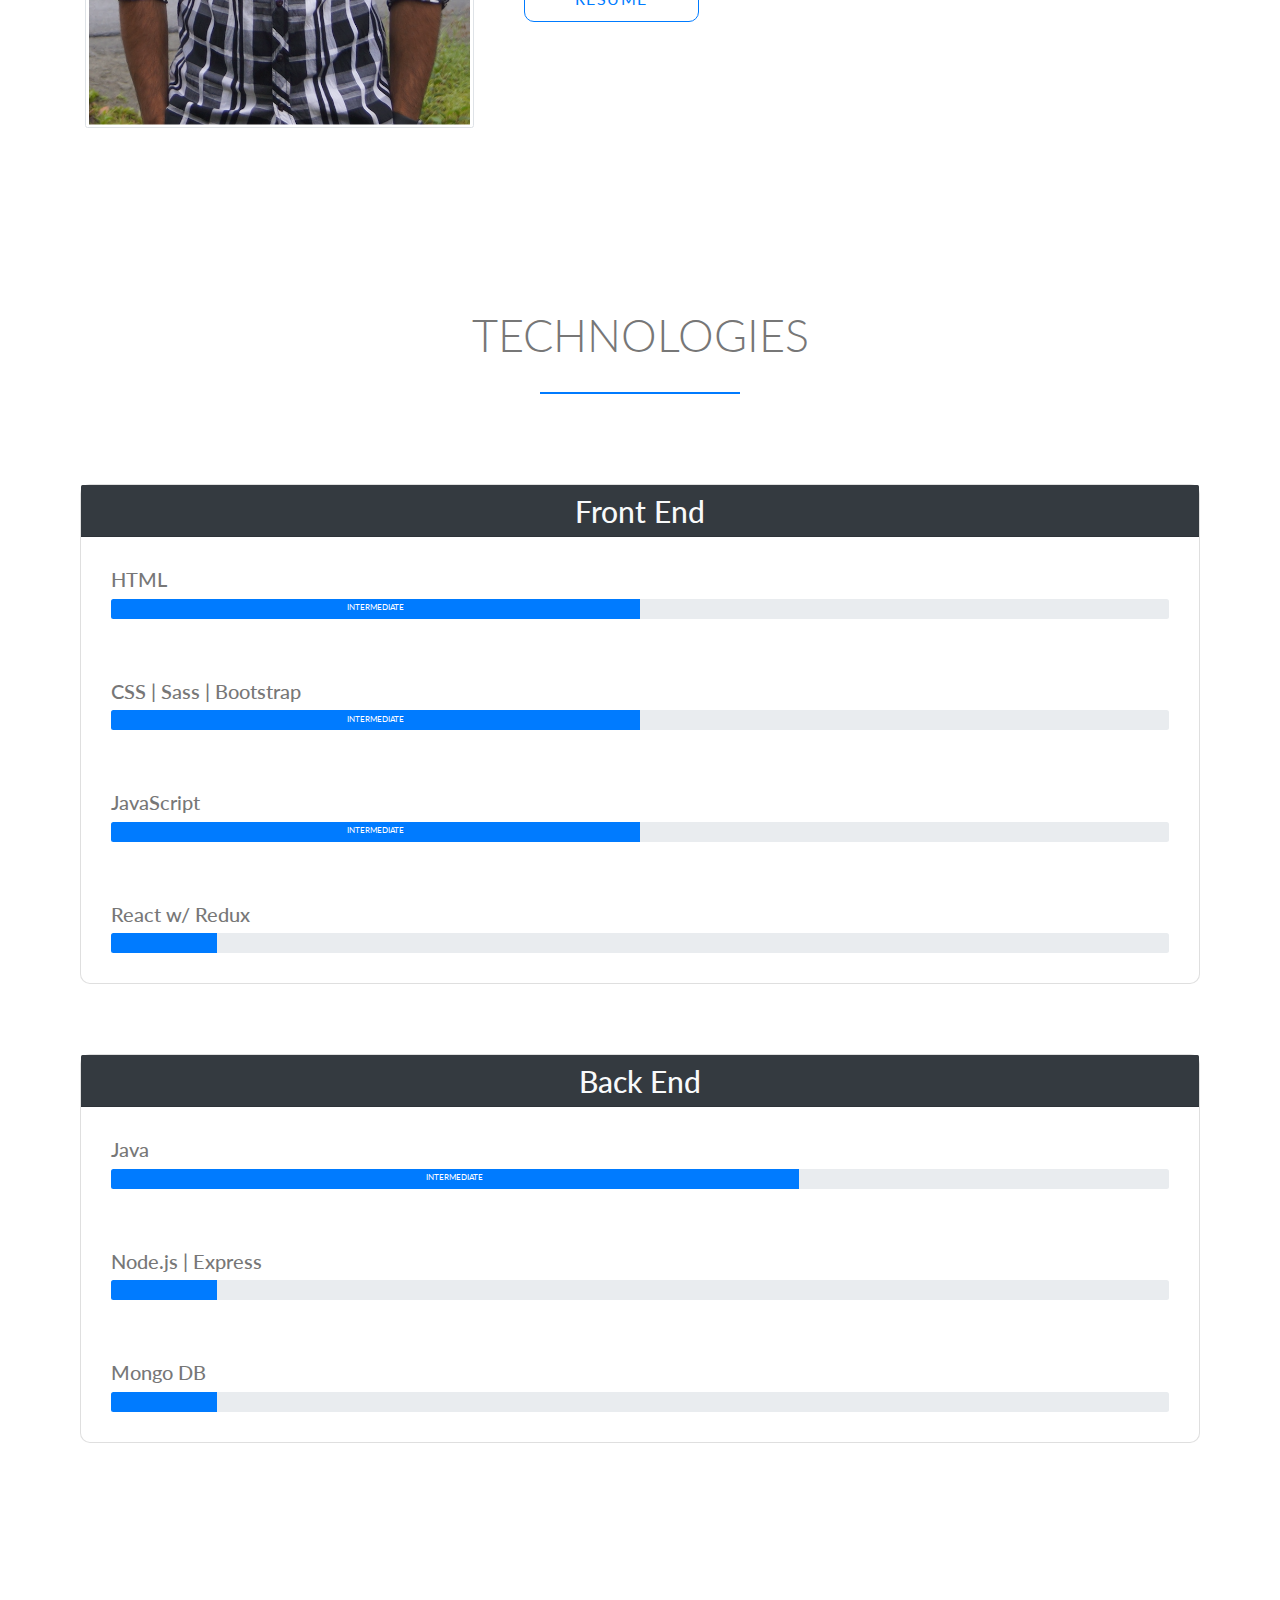
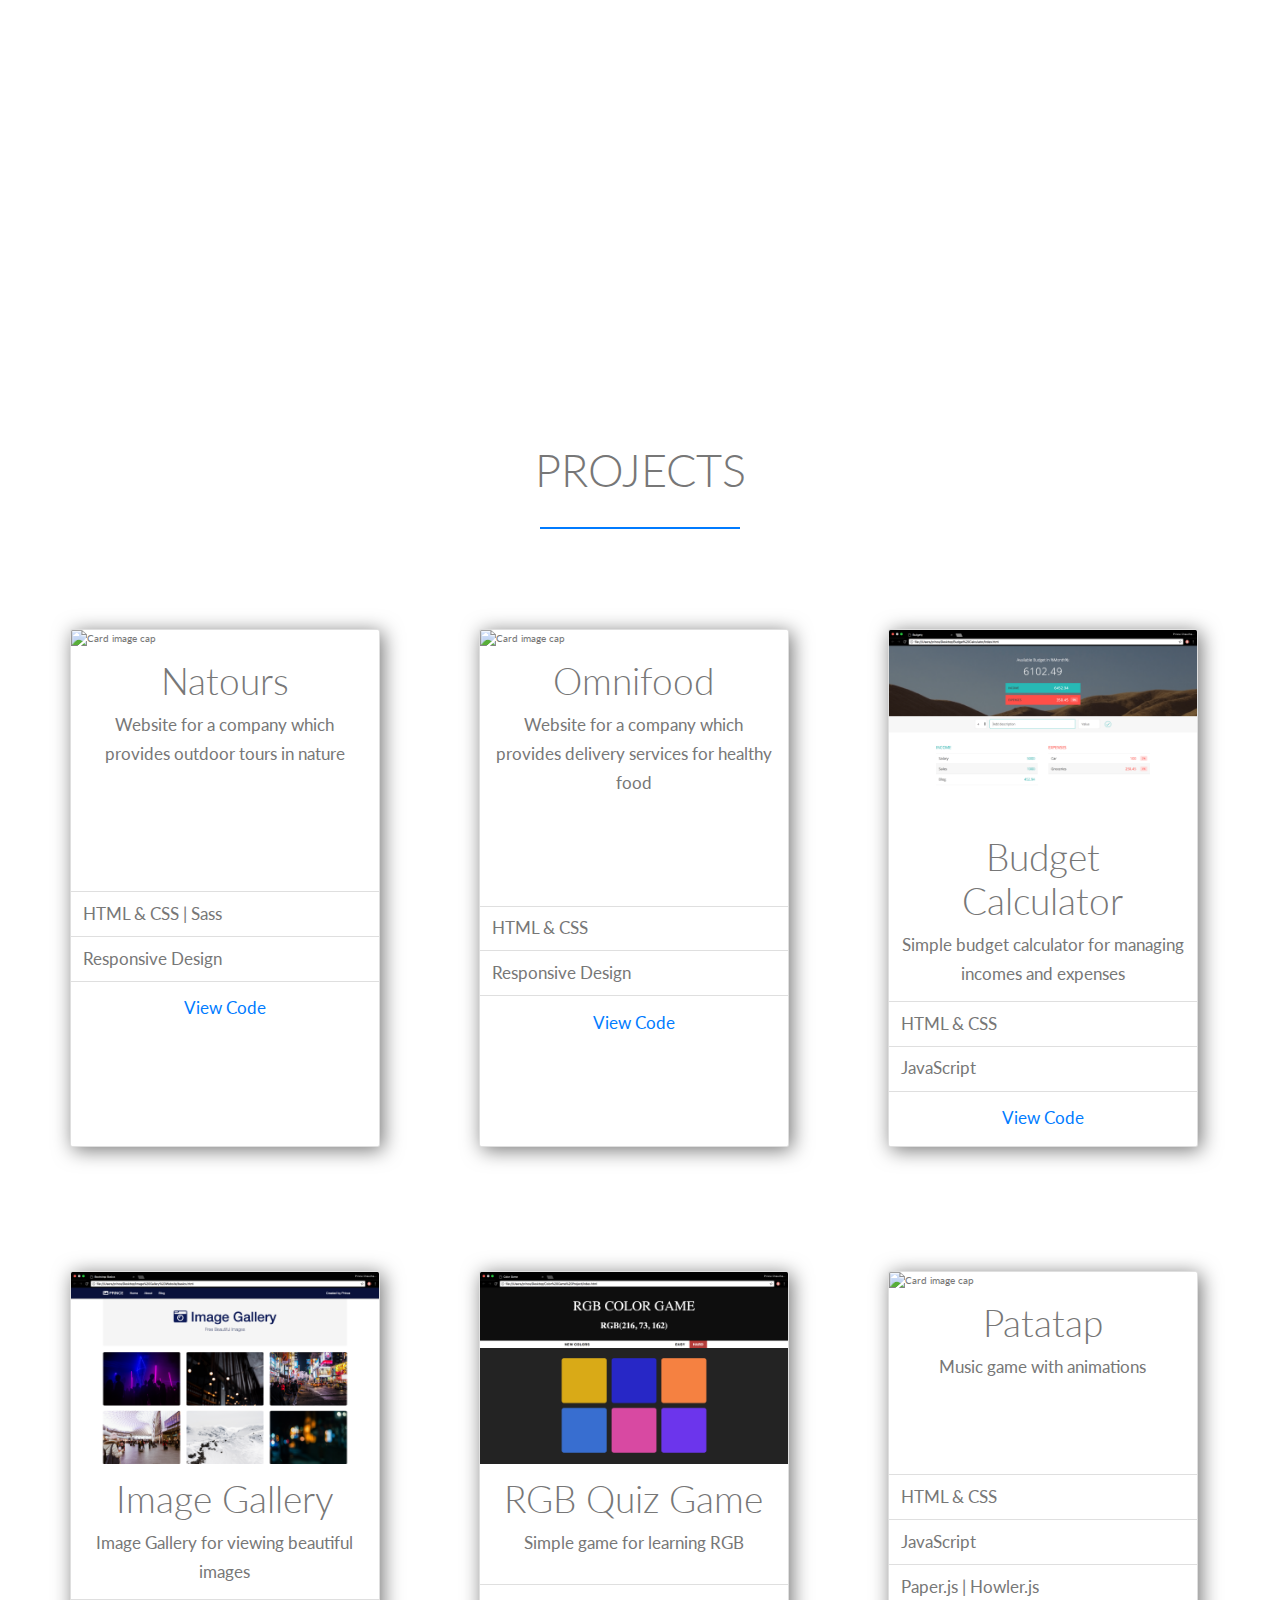
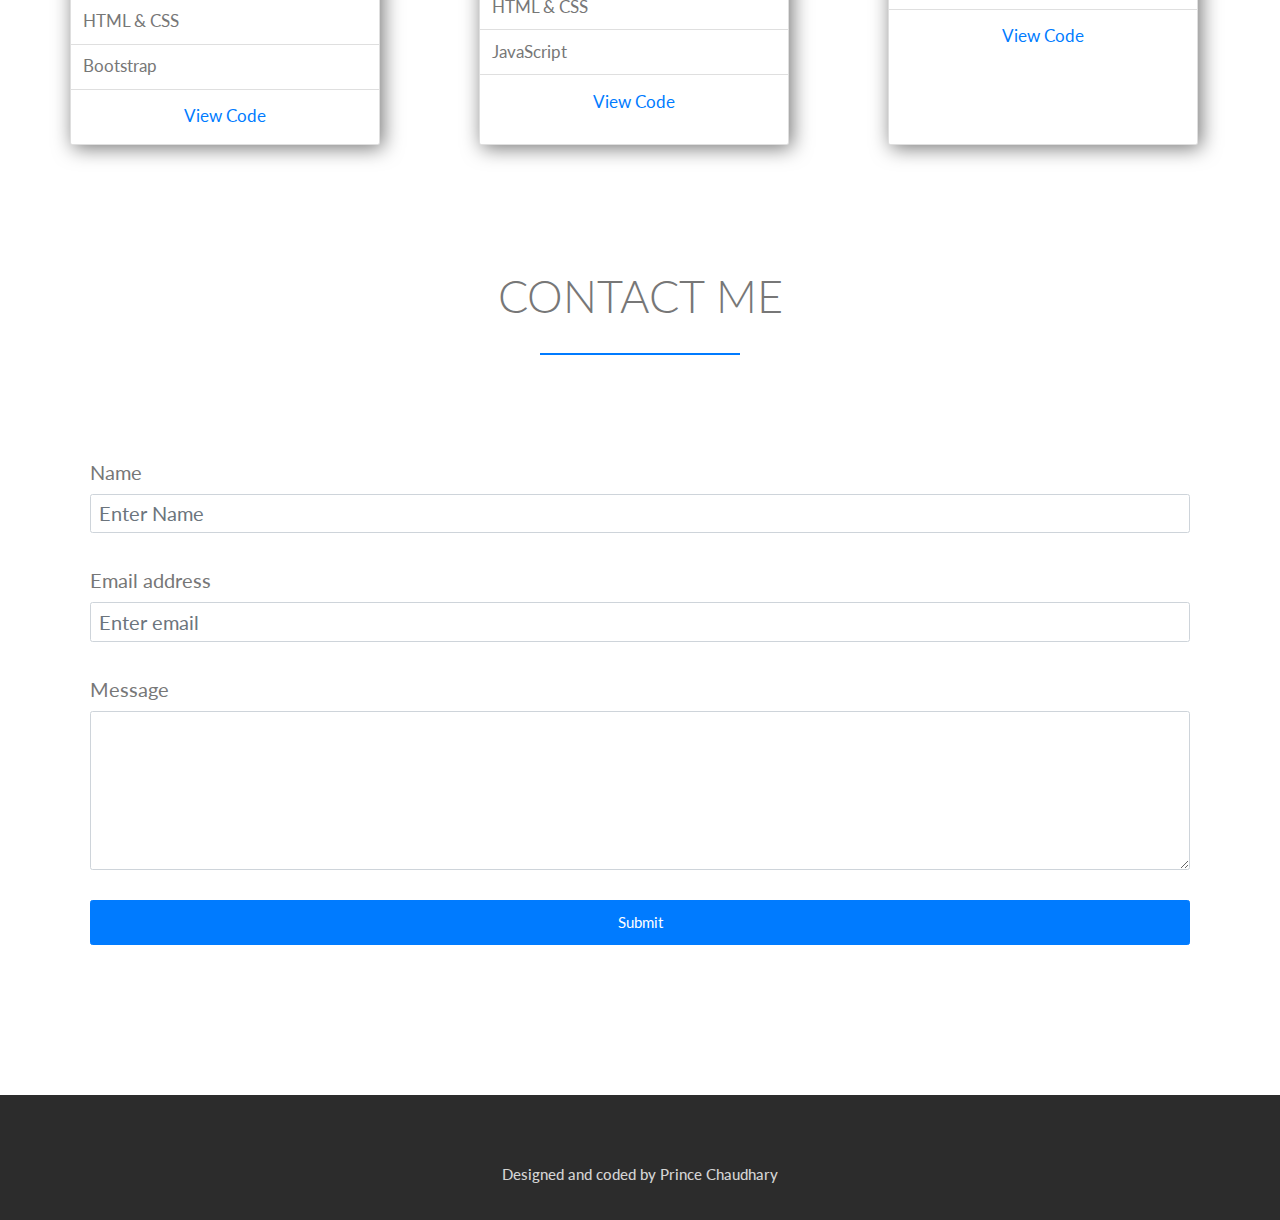
==== commit 8ec41bc8: "Added a new navbar" ====
--- a/index.html
+++ b/index.html
@@ -18,33 +18,18 @@
 
 <body>
 
-    <nav class="navbar navbar-light sticky-top bg-light py-3" id="navbar">
-        <h2 class="h2" id="nav-bar-brand" href="#">PORTFOLIO</h2>
-        <button class="navbar-toggler" type="button" data-toggle="collapse" data-target="#navbarSupportedContent" aria-controls="navbarSupportedContent"
-            aria-expanded="false" aria-label="Toggle navigation">
-            <span class="navbar-toggler-icon"></span>
-        </button>
-
-        <div class="collapse navbar-collapse" id="navbarSupportedContent">
-            <ul class="navbar-nav mr-auto">
-                <li class="nav-item active">
-                    <a class="nav-link" href="#about-section">About Me
-                        <span class="sr-only">(current)</span>
-                    </a>
-                </li>
-                <li class="nav-item">
-                    <a class="nav-link" href="#projects-section">My Projects</a>
-                </li>
-                <li class="nav-item">
-                    <a class="nav-link" href="#contact-section">Contact</a>
-                </li>
-
-            </ul>
-
+    <div id="myNav" class="overlay">
+        <a href="javascript:void(0)" class="closebtn" onclick="closeNav()">&times;</a>
+        <div class="overlay-content">
+            <a onclick="closeNav()" href="#about-section">About me</a>
+            <a onclick="closeNav()" href="#tech-heading">Skills</a>
+            <a onclick="closeNav()" href="#projects-section">Projects</a>
+            <a onclick="closeNav()" href="#contact-section">Contact me</a>
         </div>
-    </nav>
+    </div>
 
     <header class="header">
+        <span id="navbar-button" onclick="openNav()">&#9776;</span>
 
         <div class="header__text-box">
             <h1 class="heading-primary">
@@ -68,7 +53,7 @@
 
                 <p>Hi, My name is Prince Chaudhary. I am currently studying for a Bachelor's in Computer Science at San Jose
                     State University. I am passionate about computer programming and web development. My dream is to become
-                    a full stack developer. I am currently experinced with making websites using HTML, CSS, Sass, Bootstrap,
+                    a full stack developer. I am currently experienced with making websites using HTML, CSS, Sass, Bootstrap,
                     and JavaScript. My next step is to learn a front-end framework either React or Angular (maybe both).
                     Finally, I want to focus on the back-end with Node.js and MongoDB. </p>
 
@@ -89,7 +74,7 @@
 
 
 
-    <div>
+    <div class="">
         <h2 class="display-3 text-center" id="tech-heading">Technologies</h2>
         <section class="technologies">
 
@@ -172,7 +157,7 @@
                     <p class="card-text">Website for a company which provides outdoor tours in nature</p>
                 </div>
                 <ul class="list-group list-group-flush">
-                    <li class="list-group-item">HTML & CSS Sass</li>
+                    <li class="list-group-item">HTML & CSS | Sass</li>
                     <li class="list-group-item"> Responsive Design</li>
                 </ul>
                 <div class="card-body text-center">
@@ -191,7 +176,7 @@
                     <li class="list-group-item"> Responsive Design</li>
                 </ul>
                 <div class="card-body text-center">
-                    <a href="https://github.com/Pr1ncek/Omnifood-Website"  target="blank" class="card-link">View Code</a>
+                    <a href="https://github.com/Pr1ncek/Omnifood-Website" target="blank" class="card-link">View Code</a>
                 </div>
             </div>
             <div class="card last-card">
@@ -205,7 +190,7 @@
                     <li class="list-group-item">JavaScript</li>
                 </ul>
                 <div class="card-body text-center">
-                    <a href="https://github.com/Pr1ncek/Budget-Calculator"  target="blank" class="card-link">View Code</a>
+                    <a href="https://github.com/Pr1ncek/Budget-Calculator" target="blank" class="card-link">View Code</a>
                 </div>
             </div>
             <div class="card">
@@ -219,7 +204,7 @@
                     <li class="list-group-item">Bootstrap</li>
                 </ul>
                 <div class="card-body text-center">
-                    <a href="https://github.com/Pr1ncek/Image-Gallery-Website"  target="blank" class="card-link">View Code</a>
+                    <a href="https://github.com/Pr1ncek/Image-Gallery-Website" target="blank" class="card-link">View Code</a>
                 </div>
             </div>
             <div class="card">
@@ -233,9 +218,25 @@
                     <li class="list-group-item">JavaScript</li>
                 </ul>
                 <div class="card-body text-center">
-                    <a href="https://github.com/Pr1ncek/RGB-Game-"  target="blank" class="card-link">View Code</a>
-                </div>
-            </div>
+                    <a href="https://github.com/Pr1ncek/RGB-Game-" target="blank" class="card-link">View Code</a>
+                </div>
+            </div>
+            <div class="card">
+                <img class="card-img-top" src="images/project6.png" alt="Card image cap">
+                <div class="card-body">
+                    <h5 class="card-title">Patatap</h5>
+                    <p class="card-text">Music game with animations</p>
+                </div>
+                <ul class="list-group list-group-flush">
+                    <li class="list-group-item">HTML & CSS</li>
+                    <li class="list-group-item">JavaScript</li>
+                    <li class="list-group-item">Paper.js | Howler.js</li>
+                </ul>
+                <div class="card-body text-center">
+                    <a href="https://github.com/Pr1ncek/Sound-Game" target="blank" class="card-link">View Code</a>
+                </div>
+            </div>
+
 
 
         </section>
@@ -245,7 +246,7 @@
     <div class="contact-div" id="contact-section">
         <h2 class="display-3 text-center">Contact me</h2>
         <section class="contact-section container">
-            <form>
+            <form action="MAILTO:k.prince1997@gmail.com" method="POST">
                 <div class="form-group">
                     <label for="name">Name</label>
                     <input type="text" class="form-control" id="name" aria-describedby="emailHelp" placeholder="Enter Name">
@@ -290,6 +291,7 @@
         crossorigin="anonymous"></script>
     <script src="https://maxcdn.bootstrapcdn.com/bootstrap/4.0.0/js/bootstrap.min.js" integrity="sha384-JZR6Spejh4U02d8jOt6vLEHfe/JQGiRRSQQxSfFWpi1MquVdAyjUar5+76PVCmYl"
         crossorigin="anonymous"></script>
+    <script src="scripts.js"></script>
 </body>
 
 </html>--- a/styles.css
+++ b/styles.css
@@ -14,6 +14,64 @@
   text-rendering: optimizeLegibility;
 }
 
+#navbar-button {
+  font-size:30px;
+  cursor:pointer;
+  color: #fff;
+  float: right;
+  margin-right: 3%;
+  padding-top: 2%;
+}
+
+.overlay {
+  height: 100%;
+  width: 0;
+  position: fixed;
+  z-index: 1;
+  top: 0;
+  left: 0;
+  background-color: rgb(0,0,0);
+  background-color: rgba(0,0,0, 0.9);
+  overflow-x: hidden;
+  transition: 0.5s;
+}
+
+.overlay-content {
+  position: relative;
+  top: 25%;
+  width: 100%;
+  text-align: center;
+  margin-top: 30px;
+}
+
+.overlay a {
+  padding: 8px;
+  text-decoration: none;
+  font-size: 36px;
+  color: #818181;
+  display: block;
+  transition: 0.3s;
+}
+
+.overlay a:hover, .overlay a:focus {
+  color: #f1f1f1;
+}
+
+.overlay .closebtn {
+  position: absolute;
+  top: 20px;
+  right: 45px;
+  font-size: 60px;
+}
+
+@media screen and (max-height: 450px) {
+.overlay a {font-size: 20px}
+.overlay .closebtn {
+  font-size: 40px;
+  top: 15px;
+  right: 35px;
+}
+}
 section {
   padding: 80px 0;
 }
@@ -28,7 +86,7 @@
 }
 
 .header {
-  height: 95vh;
+  height: 100vh;
   background-image: linear-gradient(
       to right bottom,
       rgba(0, 0, 0, 0.6),
@@ -38,29 +96,14 @@
   background-attachment: fixed;
   background-size: cover;
   background-position: center;
-  clip-path: polygon(0 0, 100% 0, 100% 75vh, 0 100%);
+  clip-path: polygon(0 0, 100% 0, 100% 100vh, 0 100%);
   position: relative;
   margin-top: 0;
 }
 
-#navbar {
-  font-size: 2rem;
-}
-
-#nav-bar-brand {
-  letter-spacing: 0.5rem;
-  text-decoration: none;
-}
-
-#navbar h2::after {
-  margin-top: 5px;
-  width: 150px;
-  margin-left: 0;
-}
-
 .header__text-box {
   position: absolute;
-  top: 40%;
+  top: 48%;
   left: 50%;
   /* (x, y) */
   transform: translate(-50%, -50%);
@@ -76,7 +119,7 @@
 }
 .heading-primary--main {
   display: block;
-  font-size: 5rem;
+  font-size: 4.3rem;
   font-weight: 400;
   letter-spacing: 1rem;
   border: 2.5px solid  #007bff;
@@ -250,7 +293,7 @@
 background-size: cover;
 background-position: center;
 clip-path: polygon(0 0, 100% 15%, 100% 100%, 0 100%); */
-  margin: 0 2rem;
+  margin: 0 8rem;
 }
 
 #tech-heading {
@@ -301,6 +344,8 @@
 
   padding-top: 0;
   padding: 0 2rem;
+  display: flex;
+  flex-wrap: wrap;
 }
 .projects-section .card{
 
@@ -315,7 +360,7 @@
 }
 .projects-section .card-title{
 
-  font-size: 4rem;
+  font-size: 3.7rem;
   font-weight: 300;
   text-align: center;
 }
@@ -324,7 +369,7 @@
 
   font-size: 1.7rem;
   font-weight: 400;
-
+  text-align: center;
 }
 
 .projects-section li{
@@ -382,3 +427,4 @@
 font-size: 1.5rem;
 padding-top: 5.5%;
 }
+
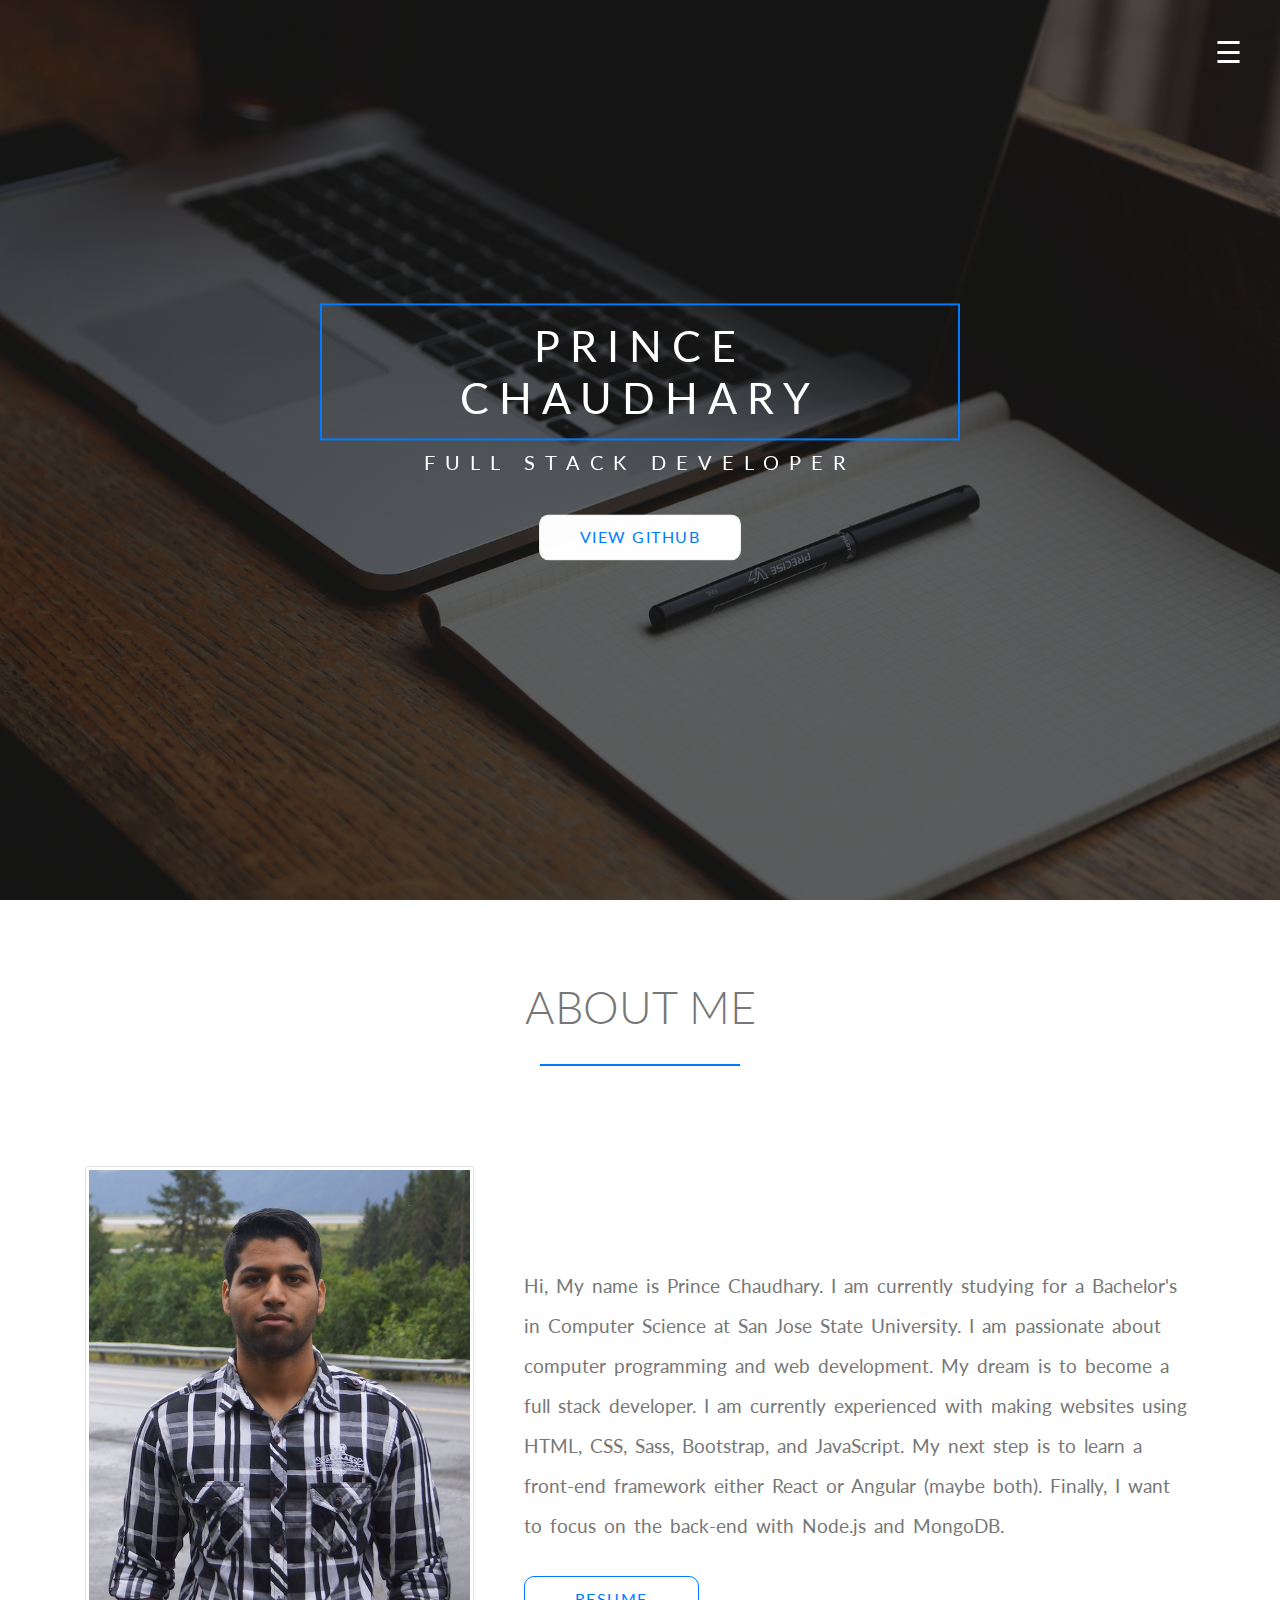
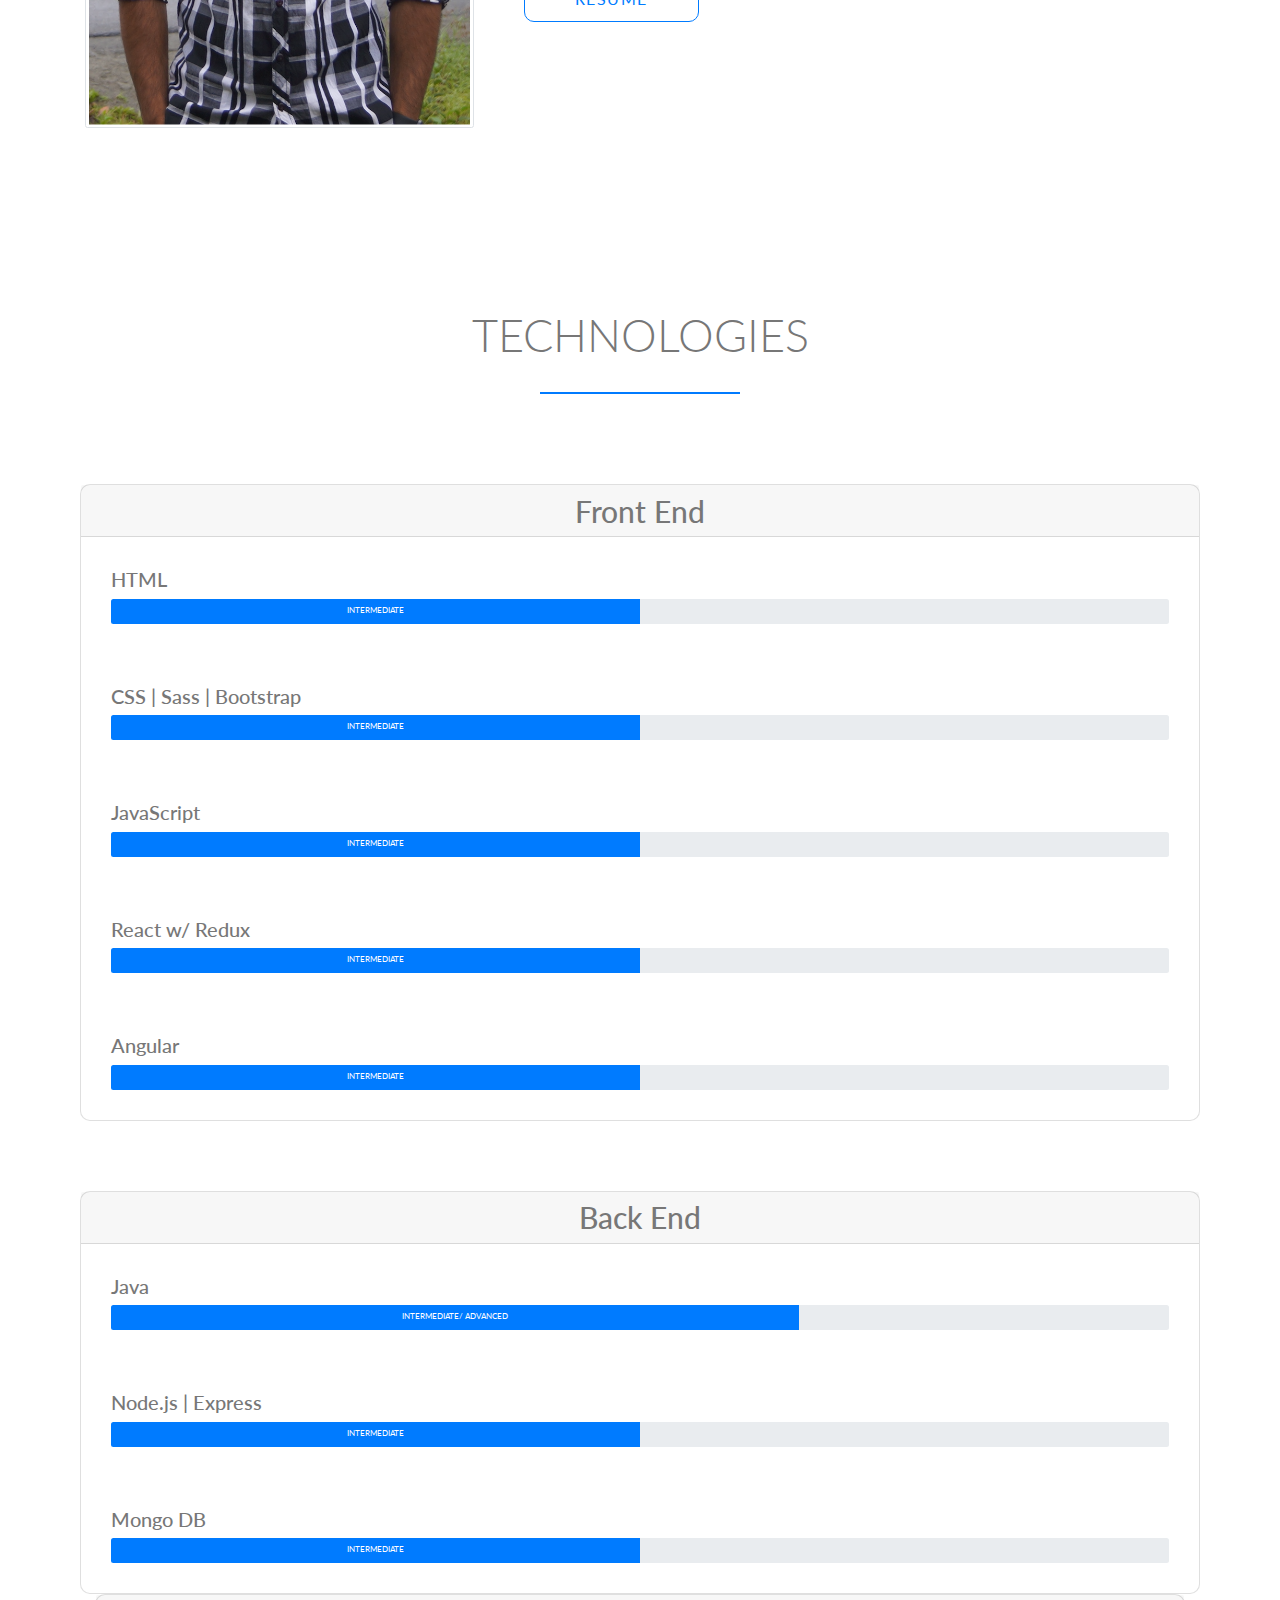
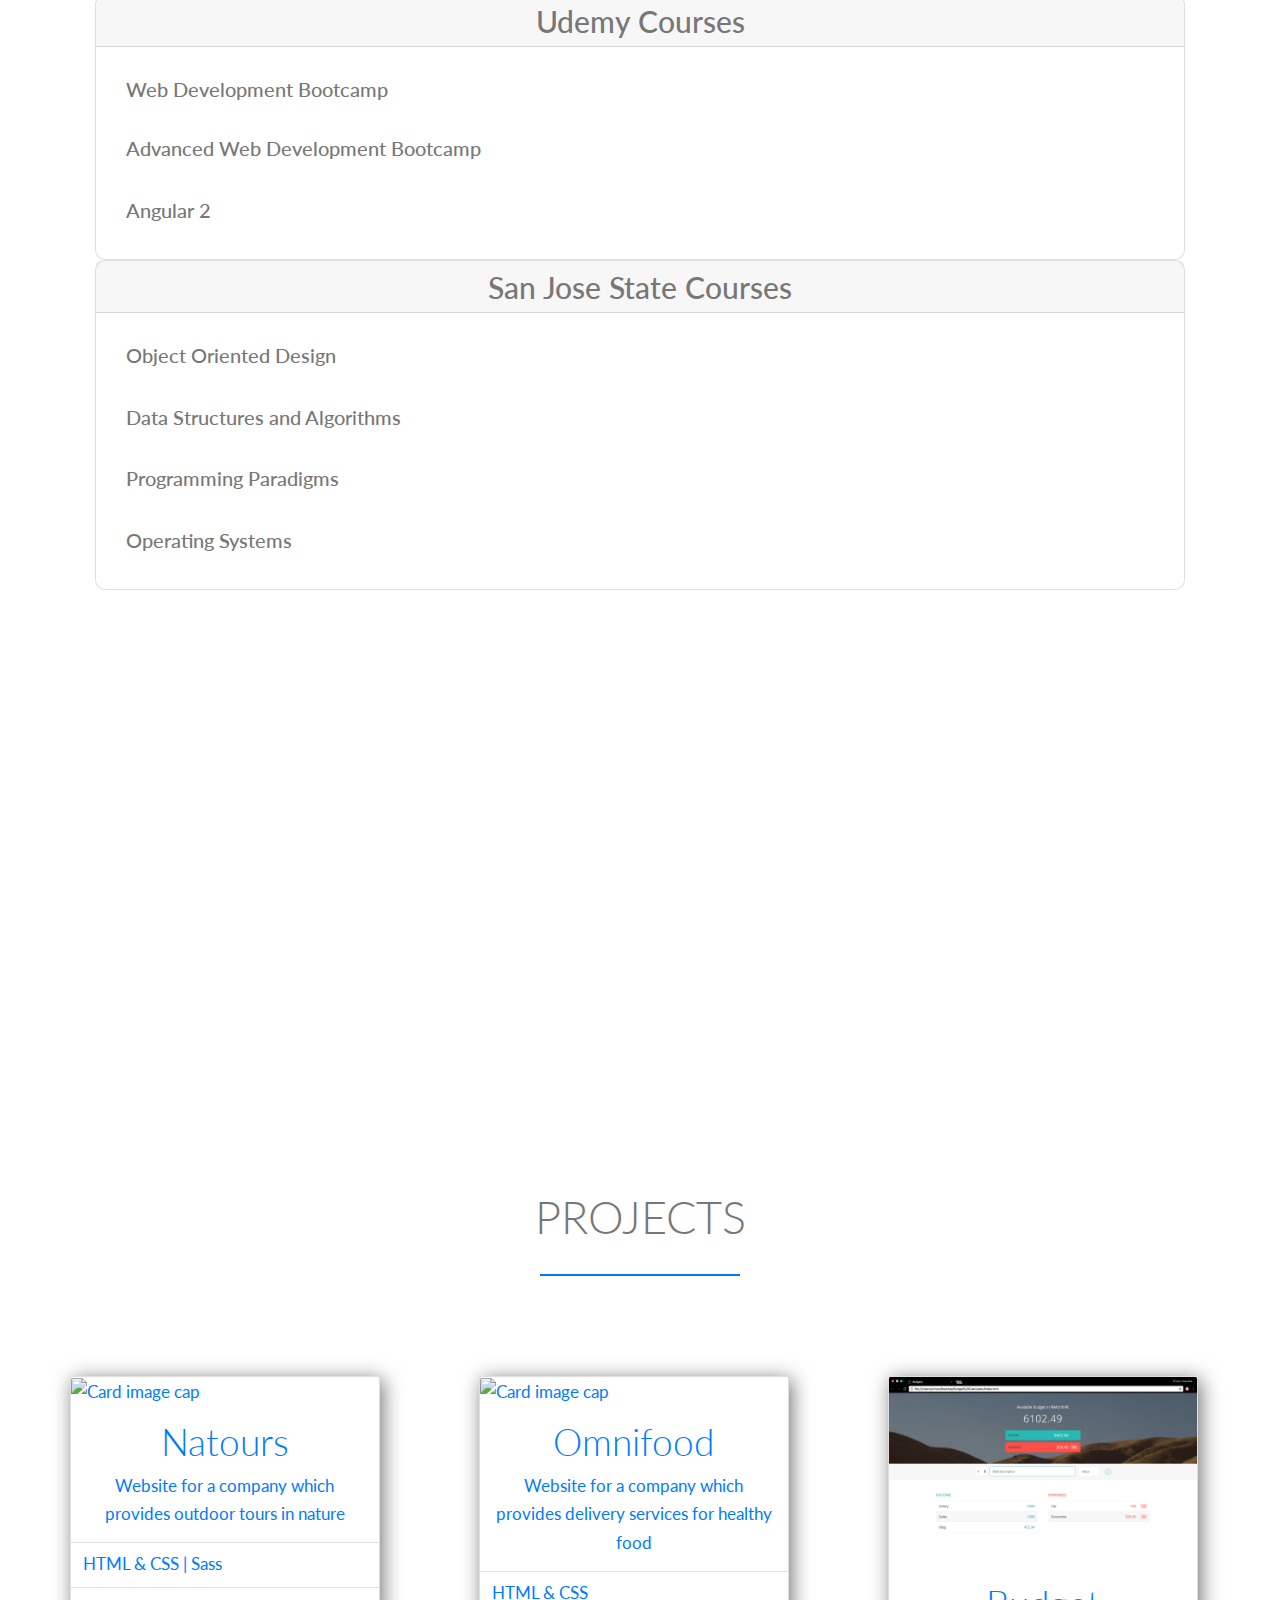
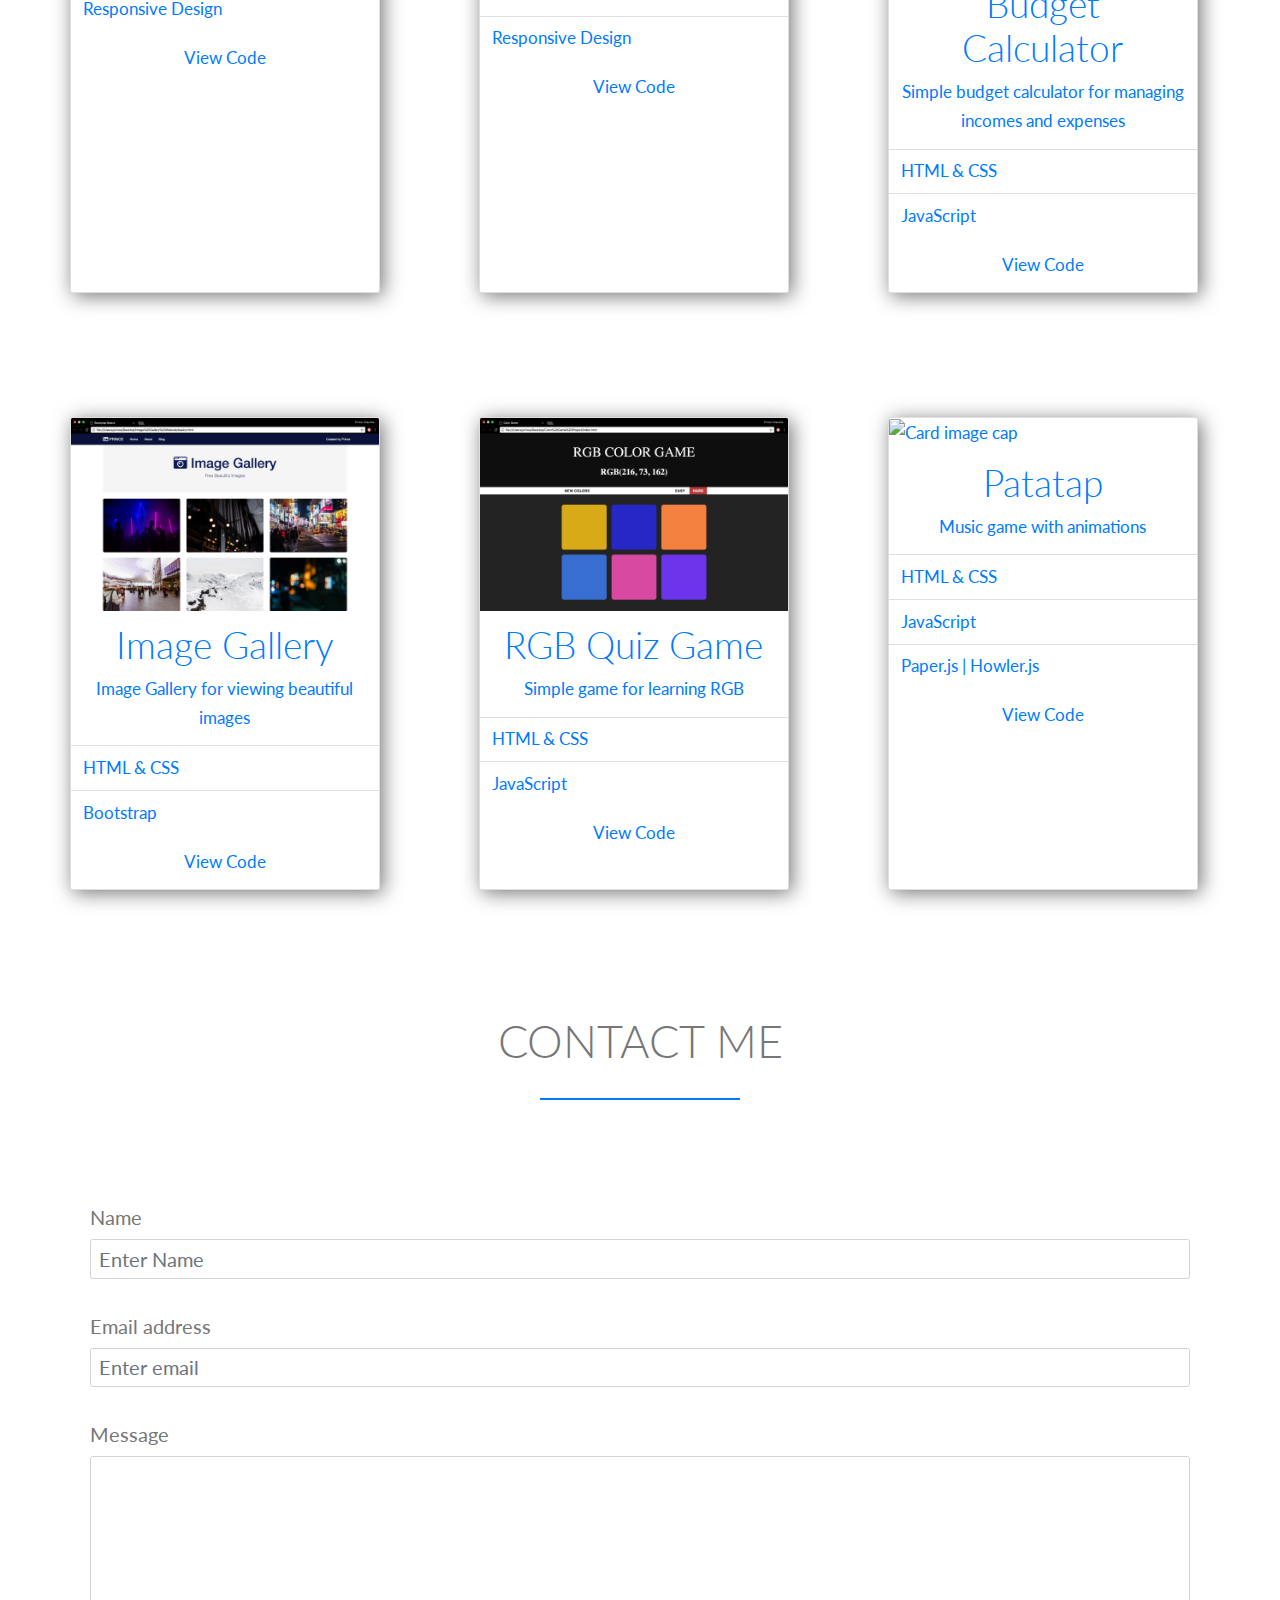
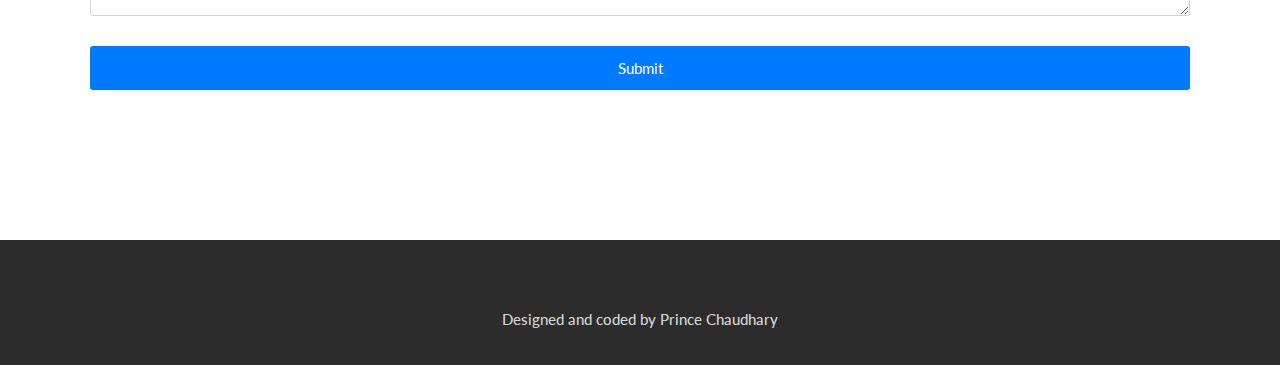
==== commit bf07a14c: "More edits" ====
--- a/index.html
+++ b/index.html
@@ -18,18 +18,28 @@
 
 <body>
 
+    <!-- TO DO
+        INCREASE SHADOW ON PROJECT CARDS WHEN HOVER
+        MAYBE CHANGE NAVBAR
+        ADD QUERY FOR NAVBAR BUTTON
+        ADD SECTION FOR COURSES TAKEN
+        ADD TRANSITION TIME TO NAV BAR BUTTON
+        ADJUST SPACING BETWEEN SECTIONS
+        ADD PAGES FOR EACH PROJECT
+    -->
+
     <div id="myNav" class="overlay">
-        <a href="javascript:void(0)" class="closebtn" onclick="closeNav()">&times;</a>
+        <a href="javascript:void(0)" class="closebtn" id="close-button" onclick="closeNav()">&times;</a>
         <div class="overlay-content">
-            <a onclick="closeNav()" href="#about-section">About me</a>
-            <a onclick="closeNav()" href="#tech-heading">Skills</a>
-            <a onclick="closeNav()" href="#projects-section">Projects</a>
-            <a onclick="closeNav()" href="#contact-section">Contact me</a>
+            <a onclick="closeNav()" href="#" id="btn1">About me</a>
+            <a onclick="closeNav()" href="#tech-heading" id="btn2">Skills</a>
+            <a onclick="closeNav()" href="#projects-section" id="btn3">Projects</a>
+            <a onclick="closeNav()" href="#contact-section" id="btn4">Contact me</a>
         </div>
     </div>
 
     <header class="header">
-        <span id="navbar-button" onclick="openNav()">&#9776;</span>
+        <span class="" id="navbar-button" onclick="openNav()">&#9776;</span>
 
         <div class="header__text-box">
             <h1 class="heading-primary">
@@ -74,65 +84,105 @@
 
 
 
-    <div class="">
+    <div id="technologies-section">
         <h2 class="display-3 text-center" id="tech-heading">Technologies</h2>
         <section class="technologies">
 
             <div class="card" id="frontend-card">
-                <h3 class="card-header text-center bg-dark text-light">Front End</h3>
+                <h3 class="card-header text-center">Front End</h3>
                 <div class="card-body px-5 py-5">
                     <h5 class="card-title">HTML</h5>
-                    <div class="progress" style="height: 20px;">
+                    <div class="progress" style="height: 25px;">
                         <div class="progress-bar text-uppercase" role="progressbar" style="width: 50%;" aria-valuenow="25" aria-valuemin="0" aria-valuemax="100">Intermediate</div>
                     </div>
                 </div>
                 <div class="card-body px-5 py-5">
                     <h5 class="card-title">CSS | Sass | Bootstrap</h5>
-                    <div class="progress" style="height: 20px;">
+                    <div class="progress" style="height: 25px;">
                         <div class="progress-bar text-uppercase" role="progressbar" style="width: 50%;" aria-valuenow="25" aria-valuemin="0" aria-valuemax="100">Intermediate</div>
                     </div>
 
                 </div>
                 <div class="card-body px-5 py-5">
                     <h5 class="card-title">JavaScript</h5>
-                    <div class="progress" style="height: 20px;">
+                    <div class="progress" style="height: 25px;">
                         <div class="progress-bar text-uppercase" role="progressbar" style="width: 50%;" aria-valuenow="25" aria-valuemin="0" aria-valuemax="100">Intermediate</div>
                     </div>
 
                 </div>
                 <div class="card-body px-5 py-5">
                     <h5 class="card-title">React w/ Redux</h5>
-                    <div class="progress" style="height: 20px;">
-                        <div class="progress-bar text-uppercase" role="progressbar" style="width: 10%;" aria-valuenow="25" aria-valuemin="0" aria-valuemax="100"></div>
-                    </div>
-
-                </div>
+                    <div class="progress" style="height: 25px;">
+                        <div class="progress-bar text-uppercase" role="progressbar" style="width: 50%;" aria-valuenow="25" aria-valuemin="0" aria-valuemax="100">Intermediate</div>
+                    </div>
+
+                </div>
+                <div class="card-body px-5 py-5">
+                        <h5 class="card-title">Angular</h5>
+                        <div class="progress" style="height: 25px;">
+                            <div class="progress-bar text-uppercase" role="progressbar" style="width: 50%;" aria-valuenow="25" aria-valuemin="0" aria-valuemax="100">Intermediate</div>
+                        </div>
+    
+                    </div>
             </div>
             <div class="card" id="backend-card">
-                <h3 class="card-header text-center  bg-dark text-light">Back End</h3>
+                <h3 class="card-header text-center">Back End</h3>
                 <div class="card-body px-5 py-5">
                     <h5 class="card-title">Java</h5>
-                    <div class="progress" style="height: 20px;">
-                        <div class="progress-bar text-uppercase" role="progressbar" style="width: 65%;" aria-valuenow="25" aria-valuemin="0" aria-valuemax="100">Intermediate</div>
+                    <div class="progress" style="height: 25px;">
+                        <div class="progress-bar text-uppercase" role="progressbar" style="width: 65%;" aria-valuenow="25" aria-valuemin="0" aria-valuemax="100">Intermediate/ Advanced</div>
                     </div>
                 </div>
                 <div class="card-body px-5 py-5">
                     <h5 class="card-title">Node.js | Express</h5>
-                    <div class="progress" style="height: 20px;">
-                        <div class="progress-bar text-uppercase" role="progressbar" style="width: 10%;" aria-valuenow="25" aria-valuemin="0" aria-valuemax="100"></div>
+                    <div class="progress" style="height: 25px;">
+                        <div class="progress-bar text-uppercase" role="progressbar" style="width: 50%;" aria-valuenow="25" aria-valuemin="0" aria-valuemax="100">Intermediate</div>
                     </div>
 
                 </div>
                 <div class="card-body px-5 py-5">
                     <h5 class="card-title">Mongo DB</h5>
-                    <div class="progress" style="height: 20px;">
-                        <div class="progress-bar text-uppercase" role="progressbar" style="width: 10%;" aria-valuenow="25" aria-valuemin="0" aria-valuemax="100"></div>
+                    <div class="progress" style="height: 25px;">
+                        <div class="progress-bar text-uppercase" role="progressbar" style="width: 50%;" aria-valuenow="25" aria-valuemin="0" aria-valuemax="100">Intermediate</div>
                     </div>
 
                 </div>
             </div>
-
-
+            <div id="courses" class="container">
+                <div class="card clearfix" id="udemy-card">
+                    <h3 class="card-header text-center">Udemy Courses</h3>
+                    <div class="card-body px-5 pt-5">
+                        <h5 class="card-title">Web Development Bootcamp</h5>
+                    </div>
+                    <div class="card-body px-5 py-4">
+                        <h5 class="card-title">Advanced Web Development Bootcamp</h5>
+                    </div>
+                    <div class="card-body px-5 pt-4 pb-5">
+                        <h5 class="card-title">Angular 2</h5>
+                    </div>
+                </div>
+                <div class="card clearfix" id="sjsu-card">
+                    <h3 class="card-header text-center">San Jose State Courses</h3>
+                    <div class="card-body px-5 pt-5 pb-4">
+                        <h5 class="card-title">Object Oriented Design</h5>
+
+                    </div>
+                    <div class="card-body px-5 py-4">
+                        <h5 class="card-title">Data Structures and Algorithms</h5>
+
+                    </div>
+                    <div class="card-body px-5 py-4">
+                            <h5 class="card-title">Programming Paradigms</h5>
+    
+                        </div>
+                    <div class="card-body px-5 py-4 pb-5">
+                        <h5 class="card-title">Operating Systems</h5>
+
+                    </div>
+                
+                </div>
+
+            </div>
 
         </section>
 
@@ -150,94 +200,104 @@
     <div id="projects-section">
         <h2 class="display-3 text-center">Projects</h2>
         <section class="projects-section clearfix">
-            <div class="card">
-                <img class="card-img-top" src="images/project1.png" alt="Card image cap">
-                <div class="card-body">
-                    <h5 class="card-title">Natours </h5>
-                    <p class="card-text">Website for a company which provides outdoor tours in nature</p>
-                </div>
-                <ul class="list-group list-group-flush">
-                    <li class="list-group-item">HTML & CSS | Sass</li>
-                    <li class="list-group-item"> Responsive Design</li>
-                </ul>
-                <div class="card-body text-center">
-                    <a href="https://github.com/Pr1ncek/Natours-Website" target="blank" class="card-link">View Code</a>
-                </div>
-            </div>
-            <div class="card">
-                <img class="card-img-top" src="images/project2.png" alt="Card image cap">
-                <div class="card-body">
-                    <h5 class="card-title">Omnifood </h5>
-                    <p class="card-text">Website for a company which provides delivery services for healthy food</p>
-                </div>
-                <ul class="list-group list-group-flush">
-                    <li class="list-group-item">HTML & CSS</li>
-
-                    <li class="list-group-item"> Responsive Design</li>
-                </ul>
-                <div class="card-body text-center">
-                    <a href="https://github.com/Pr1ncek/Omnifood-Website" target="blank" class="card-link">View Code</a>
-                </div>
-            </div>
-            <div class="card last-card">
-                <img class="card-img-top" src="images/project3.png" alt="Card image cap">
-                <div class="card-body">
-                    <h5 class="card-title">Budget Calculator </h5>
-                    <p class="card-text">Simple budget calculator for managing incomes and expenses</p>
-                </div>
-                <ul class="list-group list-group-flush">
-                    <li class="list-group-item">HTML & CSS</li>
-                    <li class="list-group-item">JavaScript</li>
-                </ul>
-                <div class="card-body text-center">
-                    <a href="https://github.com/Pr1ncek/Budget-Calculator" target="blank" class="card-link">View Code</a>
-                </div>
-            </div>
-            <div class="card">
-                <img class="card-img-top" src="images/project4.png" alt="Card image cap">
-                <div class="card-body">
-                    <h5 class="card-title">Image Gallery</h5>
-                    <p class="card-text">Image Gallery for viewing beautiful images</p>
-                </div>
-                <ul class="list-group list-group-flush">
-                    <li class="list-group-item">HTML & CSS</li>
-                    <li class="list-group-item">Bootstrap</li>
-                </ul>
-                <div class="card-body text-center">
-                    <a href="https://github.com/Pr1ncek/Image-Gallery-Website" target="blank" class="card-link">View Code</a>
-                </div>
-            </div>
-            <div class="card">
-                <img class="card-img-top" src="images/project5.png" alt="Card image cap">
-                <div class="card-body">
-                    <h5 class="card-title">RGB Quiz Game</h5>
-                    <p class="card-text">Simple game for learning RGB</p>
-                </div>
-                <ul class="list-group list-group-flush">
-                    <li class="list-group-item">HTML & CSS</li>
-                    <li class="list-group-item">JavaScript</li>
-                </ul>
-                <div class="card-body text-center">
-                    <a href="https://github.com/Pr1ncek/RGB-Game-" target="blank" class="card-link">View Code</a>
-                </div>
-            </div>
-            <div class="card">
-                <img class="card-img-top" src="images/project6.png" alt="Card image cap">
-                <div class="card-body">
-                    <h5 class="card-title">Patatap</h5>
-                    <p class="card-text">Music game with animations</p>
-                </div>
-                <ul class="list-group list-group-flush">
-                    <li class="list-group-item">HTML & CSS</li>
-                    <li class="list-group-item">JavaScript</li>
-                    <li class="list-group-item">Paper.js | Howler.js</li>
-                </ul>
-                <div class="card-body text-center">
-                    <a href="https://github.com/Pr1ncek/Sound-Game" target="blank" class="card-link">View Code</a>
-                </div>
-            </div>
-
-
+            <a href="resources/final-after-S06/index.html" target="blank">
+                <div class="card">
+                    <img class="card-img-top" src="images/project1.png" alt="Card image cap">
+                    <div class="card-body">
+                        <h5 class="card-title">Natours </h5>
+                        <p class="card-text">Website for a company which provides outdoor tours in nature</p>
+                    </div>
+                    <ul class="list-group list-group-flush">
+                        <li class="list-group-item">HTML & CSS | Sass</li>
+                        <li class="list-group-item"> Responsive Design</li>
+                    </ul>
+                    <div class="card-body text-center">
+                        <a href="https://github.com/Pr1ncek/Natours-Website" target="blank" class="card-link">View Code</a>
+                    </div>
+                </div>
+            </a>
+            <a href="resources/Omnifood/index.html" target="blank">
+                <div class="card">
+                    <img class="card-img-top" src="images/project2.png" alt="Card image cap">
+                    <div class="card-body">
+                        <h5 class="card-title">Omnifood </h5>
+                        <p class="card-text">Website for a company which provides delivery services for healthy food</p>
+                    </div>
+                    <ul class="list-group list-group-flush">
+                        <li class="list-group-item">HTML & CSS</li>
+
+                        <li class="list-group-item"> Responsive Design</li>
+                    </ul>
+                    <div class="card-body text-center">
+                        <a href="https://github.com/Pr1ncek/Omnifood-Website" target="blank" class="card-link">View Code</a>
+                    </div>
+                </div>
+            </a>
+            <a href="resources/Budget-Calculator/index.html" target="blank">
+                <div class="card last-card">
+                    <img class="card-img-top" src="images/project3.png" alt="Card image cap">
+                    <div class="card-body">
+                        <h5 class="card-title">Budget Calculator </h5>
+                        <p class="card-text">Simple budget calculator for managing incomes and expenses</p>
+                    </div>
+                    <ul class="list-group list-group-flush">
+                        <li class="list-group-item">HTML & CSS</li>
+                        <li class="list-group-item">JavaScript</li>
+                    </ul>
+                    <div class="card-body text-center">
+                        <a href="https://github.com/Pr1ncek/Budget-Calculator" target="blank" class="card-link">View Code</a>
+                    </div>
+                </div>
+            </a>
+            <a href="resources/Image-Gallery-Website/basics.html" target="blank">
+                <div class="card">
+                    <img class="card-img-top" src="images/project4.png" alt="Card image cap">
+                    <div class="card-body">
+                        <h5 class="card-title">Image Gallery</h5>
+                        <p class="card-text">Image Gallery for viewing beautiful images</p>
+                    </div>
+                    <ul class="list-group list-group-flush">
+                        <li class="list-group-item">HTML & CSS</li>
+                        <li class="list-group-item">Bootstrap</li>
+                    </ul>
+                    <div class="card-body text-center">
+                        <a href="https://github.com/Pr1ncek/Image-Gallery-Website" target="blank" class="card-link">View Code</a>
+                    </div>
+                </div>
+            </a>
+            <a href="resources/Color-Game-Project/index.html" target="blank">
+                <div class="card">
+                    <img class="card-img-top" src="images/project5.png" alt="Card image cap">
+                    <div class="card-body">
+                        <h5 class="card-title">RGB Quiz Game</h5>
+                        <p class="card-text">Simple game for learning RGB</p>
+                    </div>
+                    <ul class="list-group list-group-flush">
+                        <li class="list-group-item">HTML & CSS</li>
+                        <li class="list-group-item">JavaScript</li>
+                    </ul>
+                    <div class="card-body text-center">
+                        <a href="https://github.com/Pr1ncek/RGB-Game-" target="blank" class="card-link">View Code</a>
+                    </div>
+                </div>
+            </a>
+            <a href="resources/Sound-Game/index.html" target="blank">
+                <div class="card">
+                    <img class="card-img-top" src="images/project6.png" alt="Card image cap">
+                    <div class="card-body">
+                        <h5 class="card-title">Patatap</h5>
+                        <p class="card-text">Music game with animations</p>
+                    </div>
+                    <ul class="list-group list-group-flush">
+                        <li class="list-group-item">HTML & CSS</li>
+                        <li class="list-group-item">JavaScript</li>
+                        <li class="list-group-item">Paper.js | Howler.js</li>
+                    </ul>
+                    <div class="card-body text-center">
+                        <a href="https://github.com/Pr1ncek/Sound-Game" target="blank" class="card-link">View Code</a>
+                    </div>
+                </div>
+            </a>
 
         </section>
 
@@ -285,7 +345,7 @@
 
     <!-- Optional JavaScript -->
     <!-- jQuery first, then Popper.js, then Bootstrap JS -->
-    <script src="https://code.jquery.com/jquery-3.2.1.slim.min.js" integrity="sha384-KJ3o2DKtIkvYIK3UENzmM7KCkRr/rE9/Qpg6aAZGJwFDMVNA/GpGFF93hXpG5KkN"
+    <script src="https://code.jquery.com/jquery-3.3.1.min.js" integrity="sha256-FgpCb/KJQlLNfOu91ta32o/NMZxltwRo8QtmkMRdAu8="
         crossorigin="anonymous"></script>
     <script src="https://cdnjs.cloudflare.com/ajax/libs/popper.js/1.12.9/umd/popper.min.js" integrity="sha384-ApNbgh9B+Y1QKtv3Rn7W3mgPxhU9K/ScQsAP7hUibX39j7fakFPskvXusvfa0b4Q"
         crossorigin="anonymous"></script>
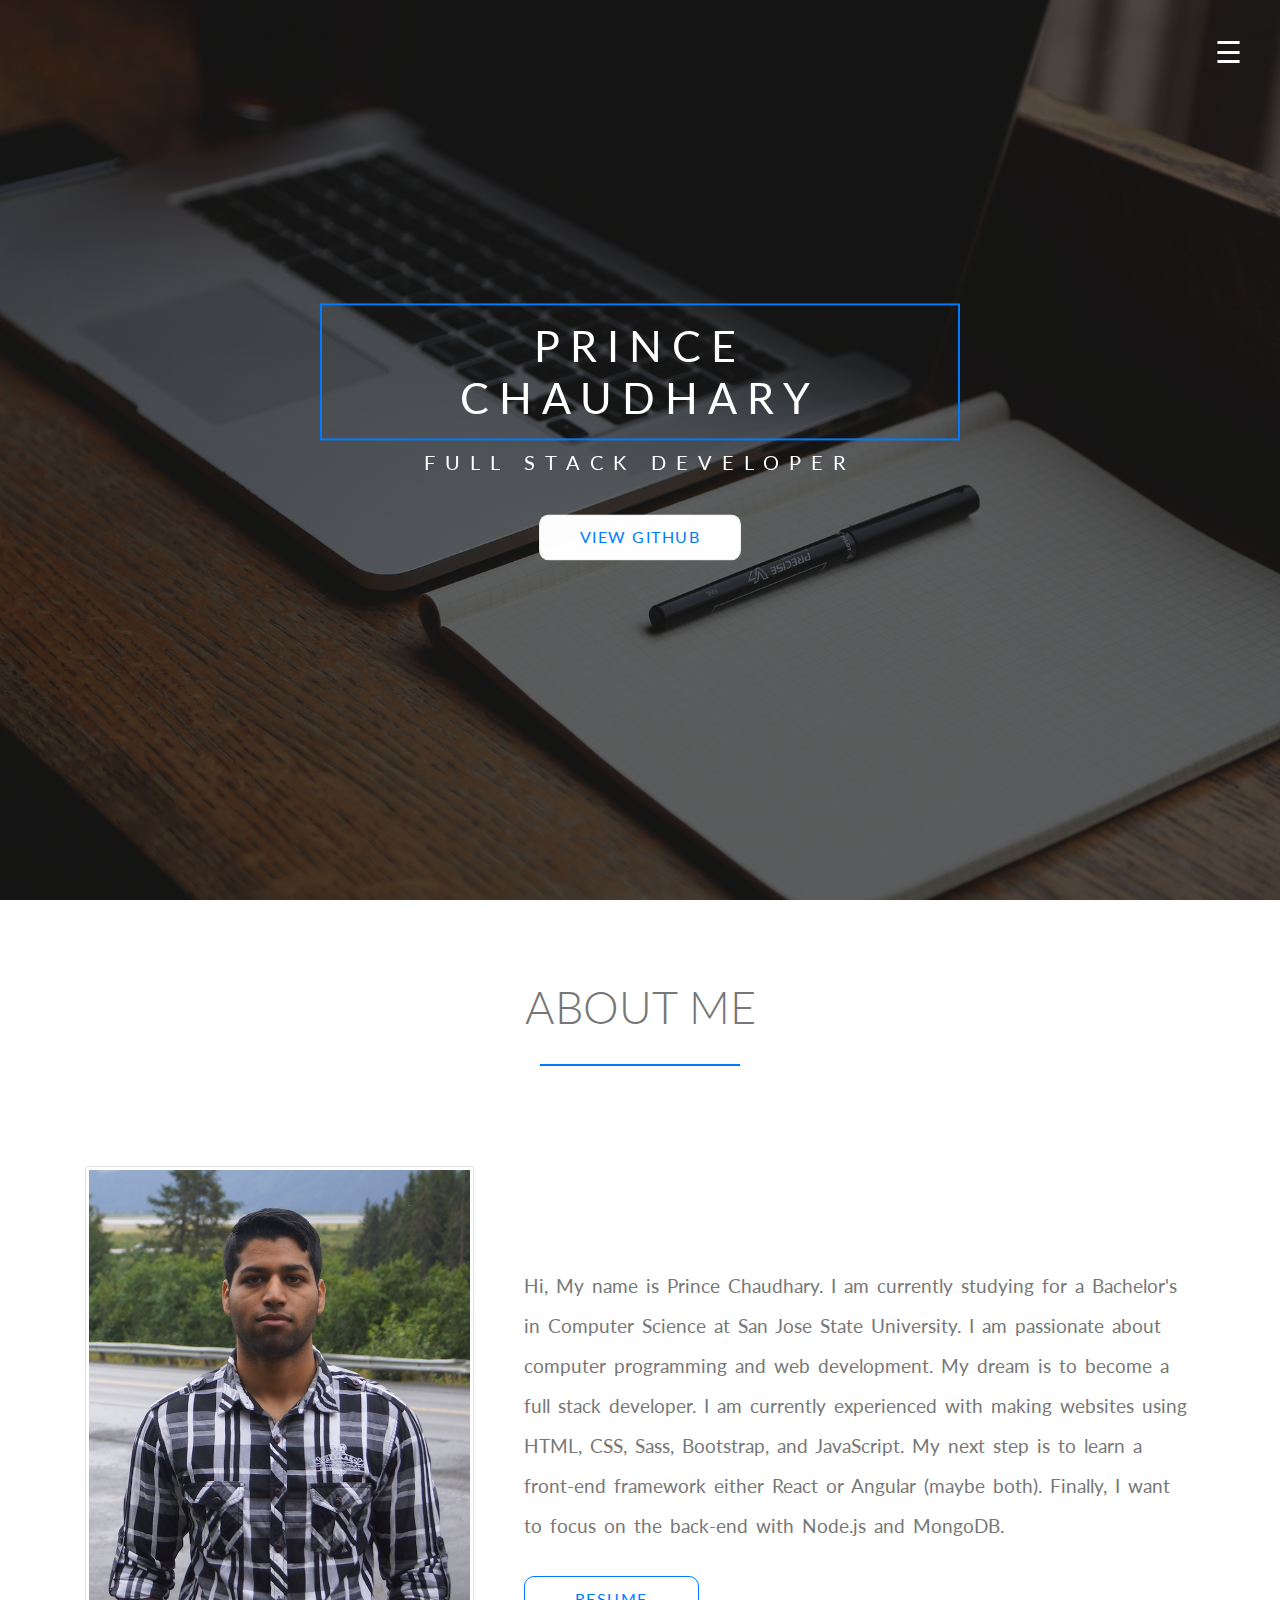
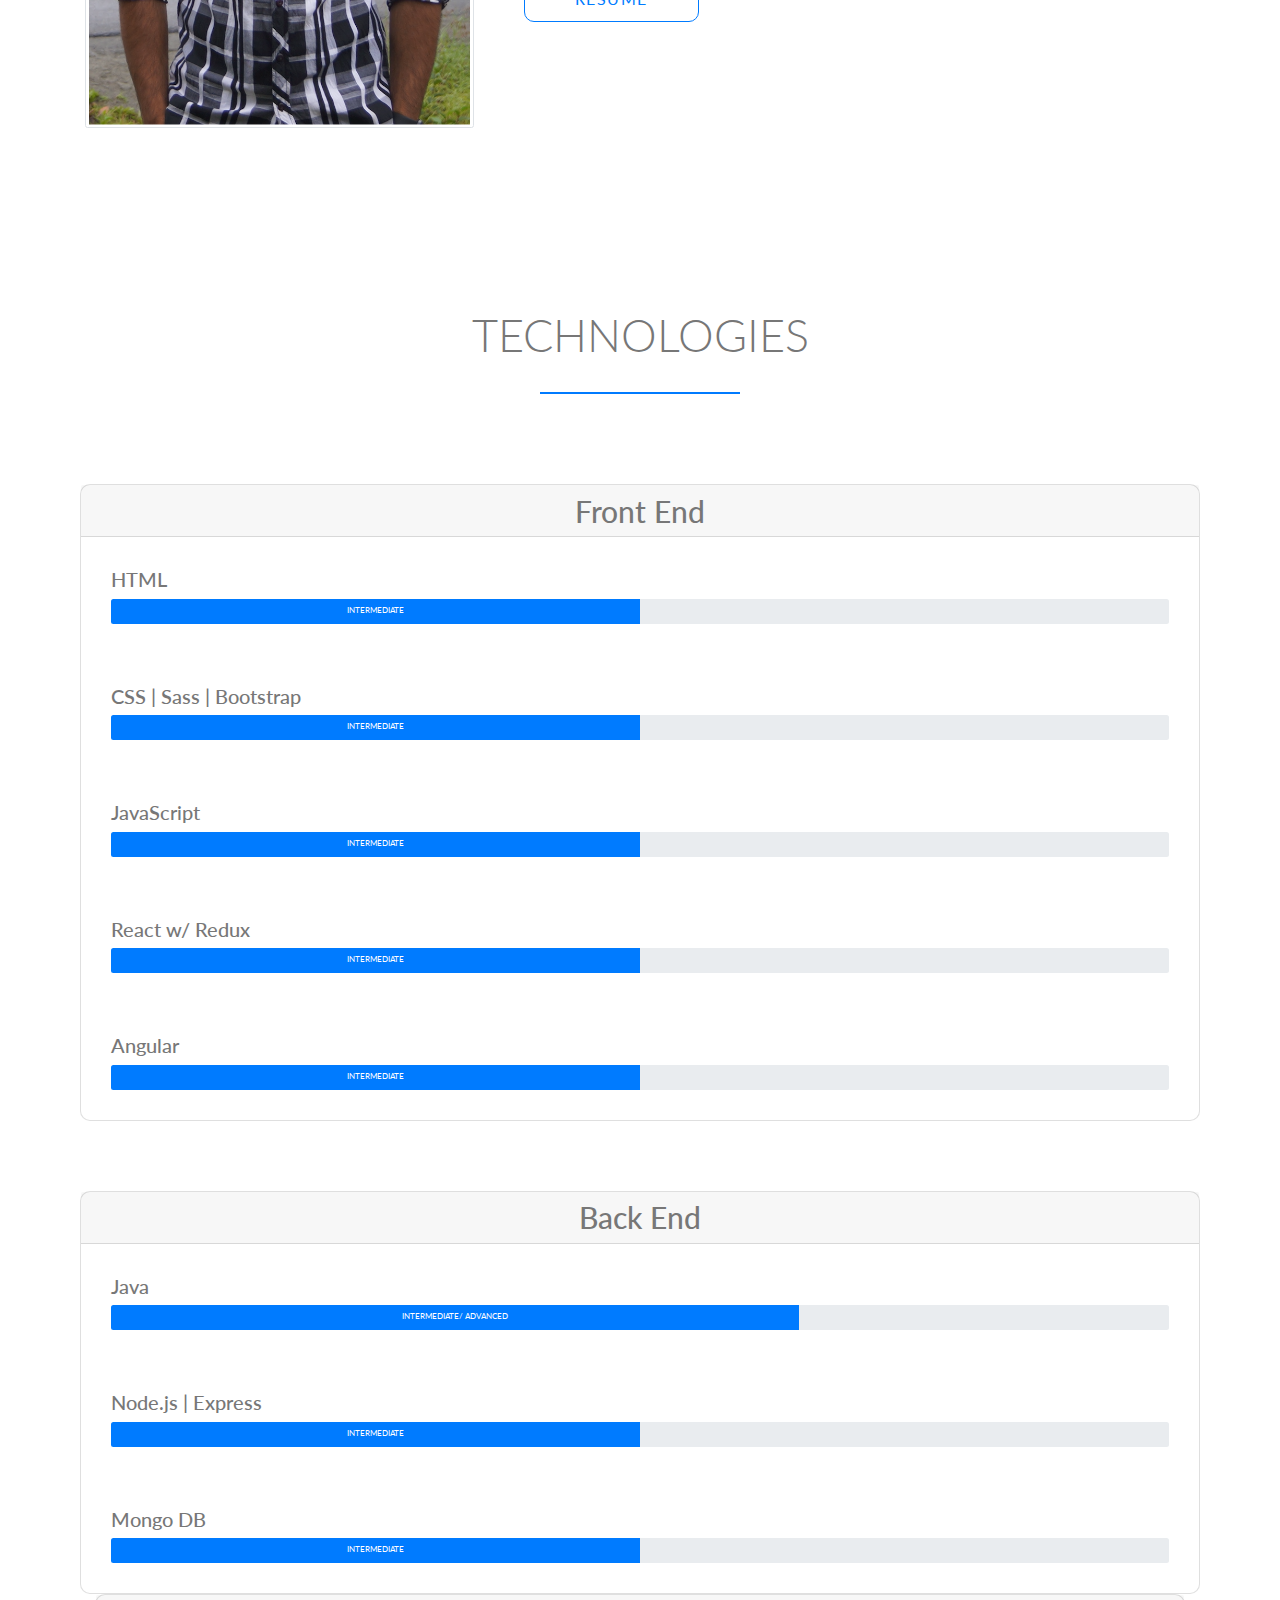
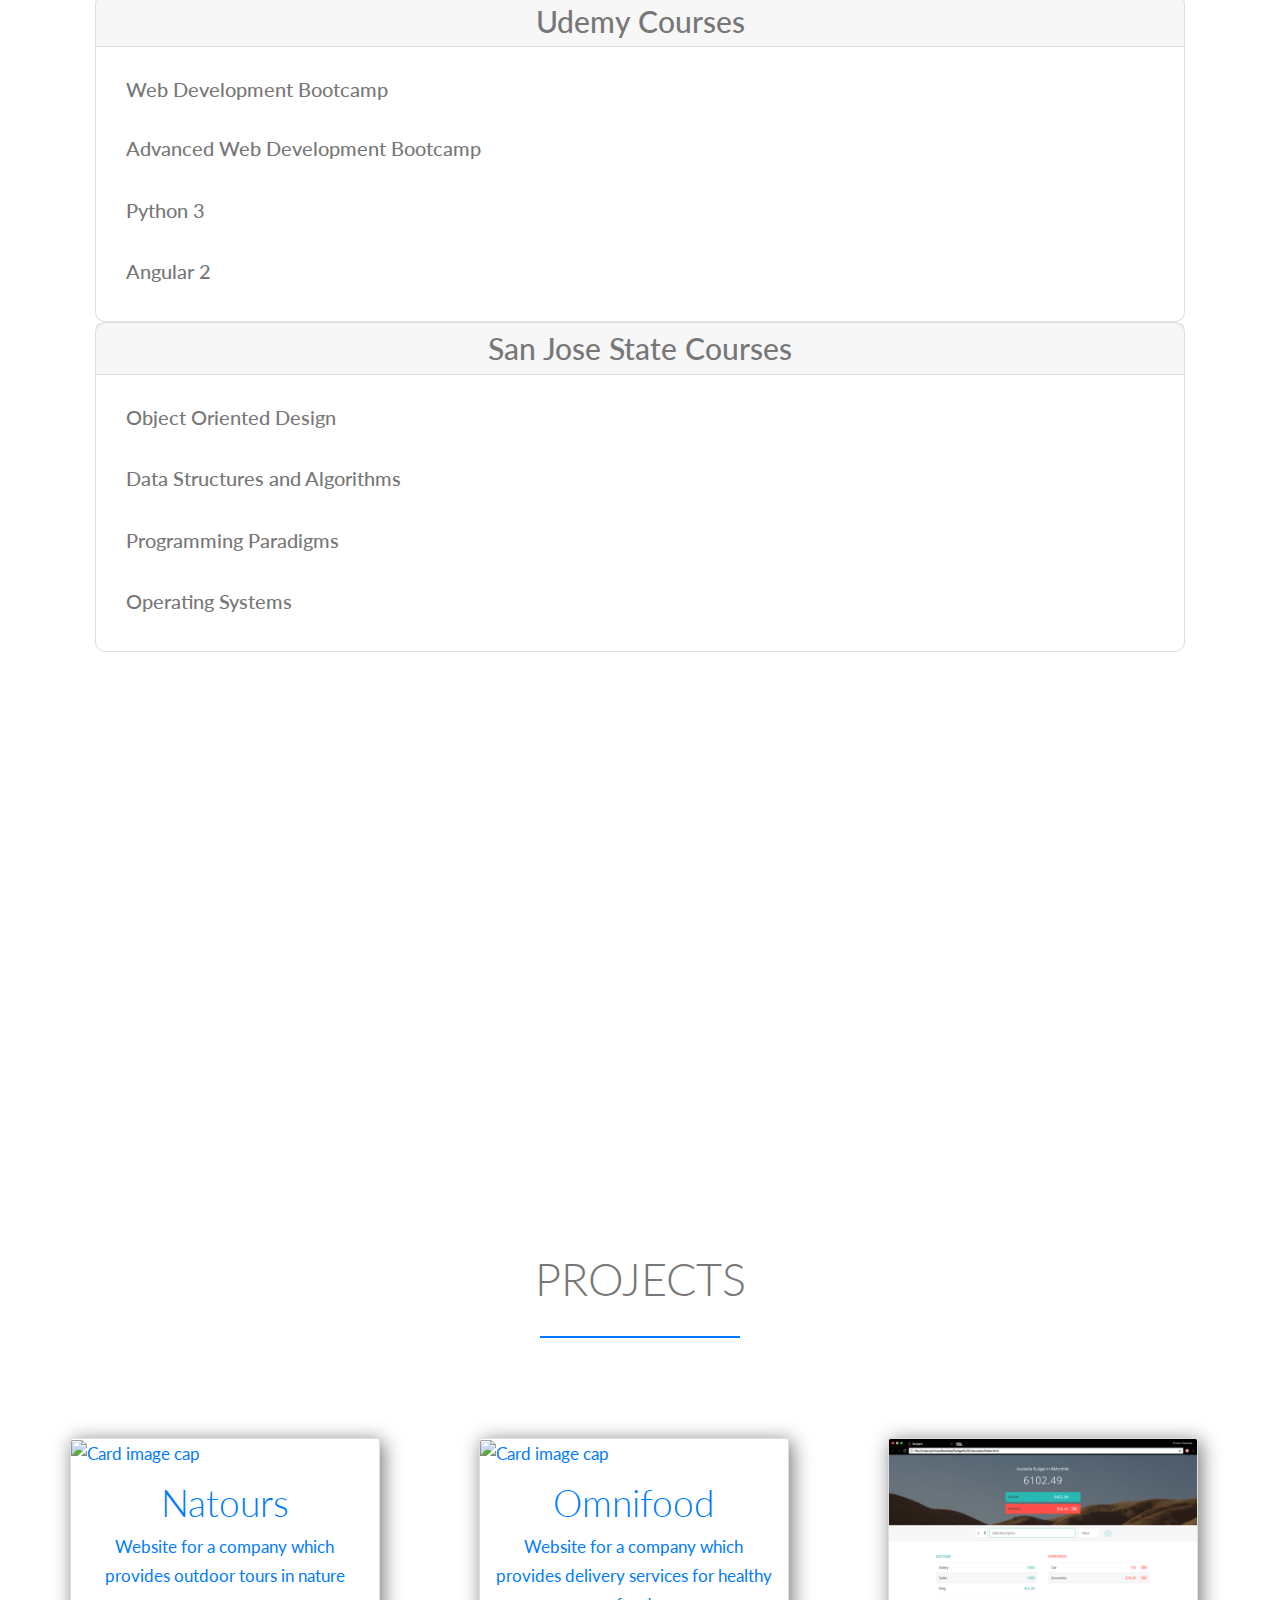
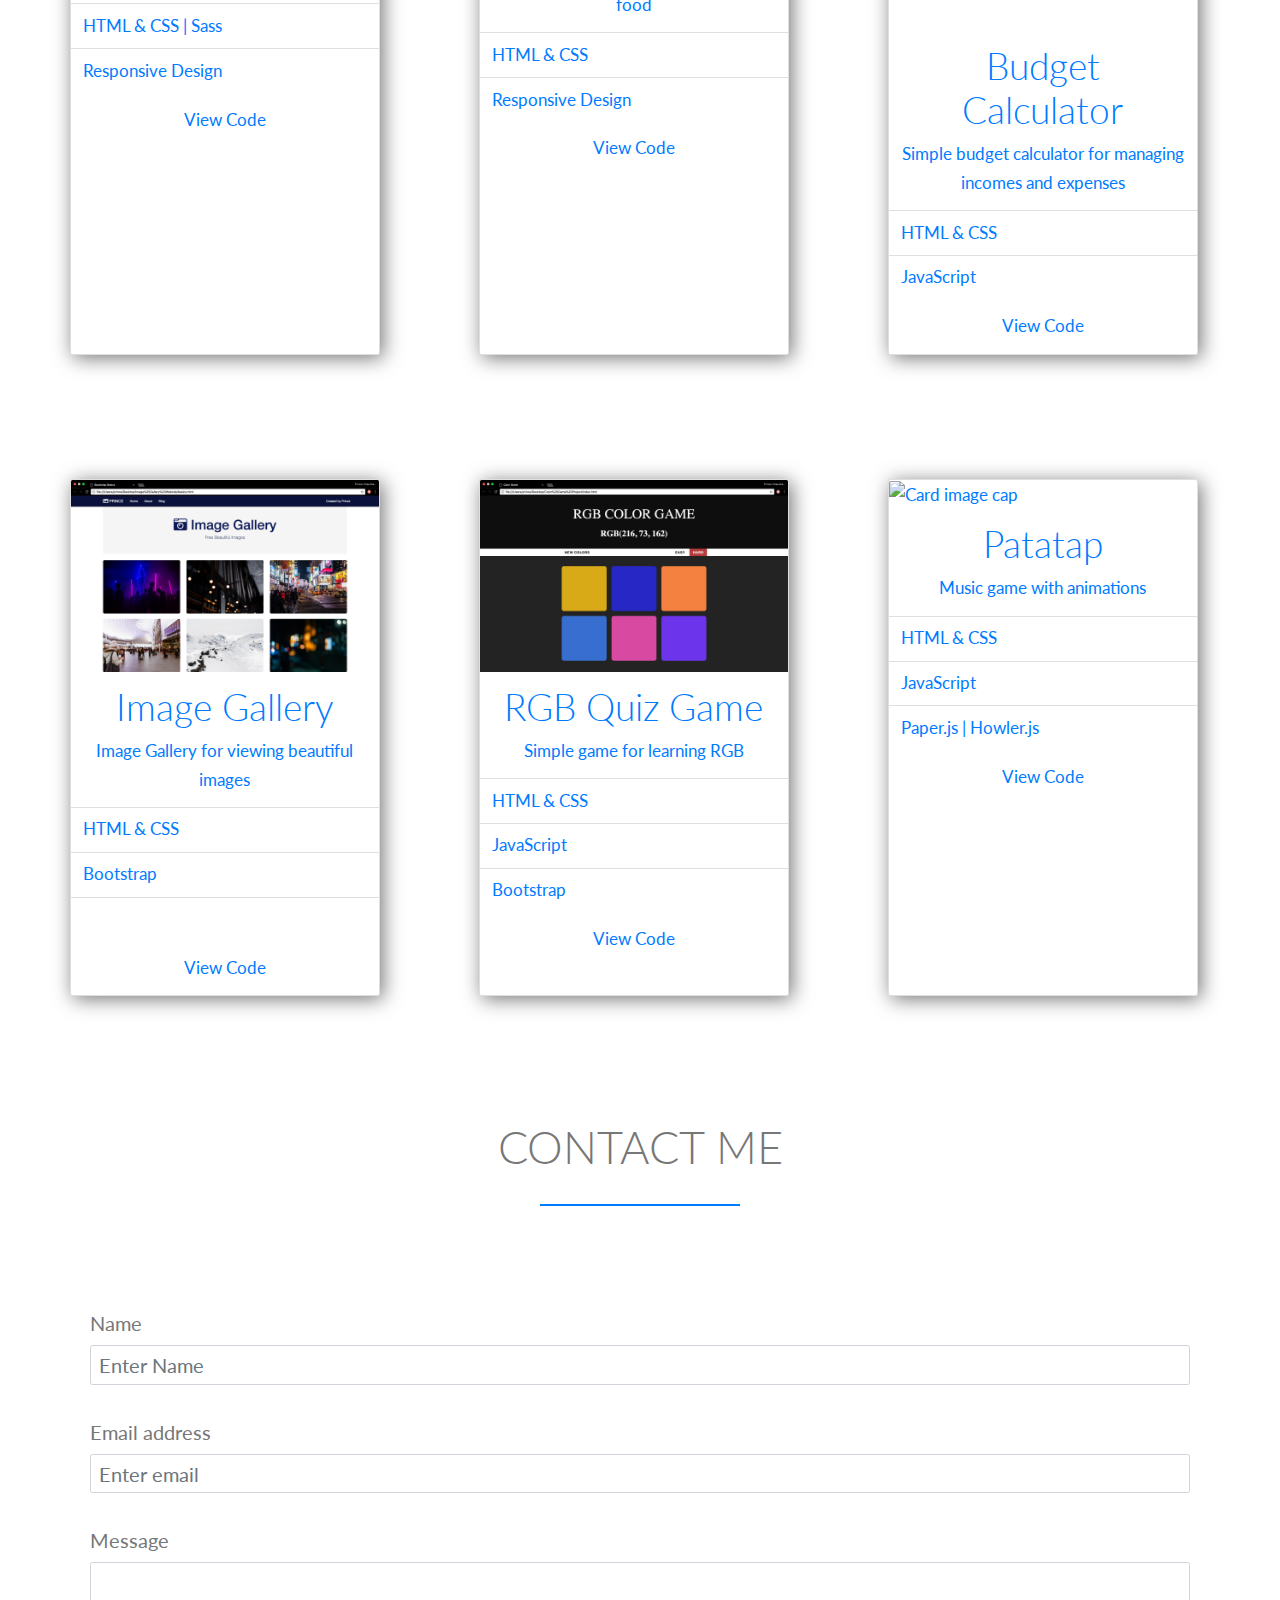
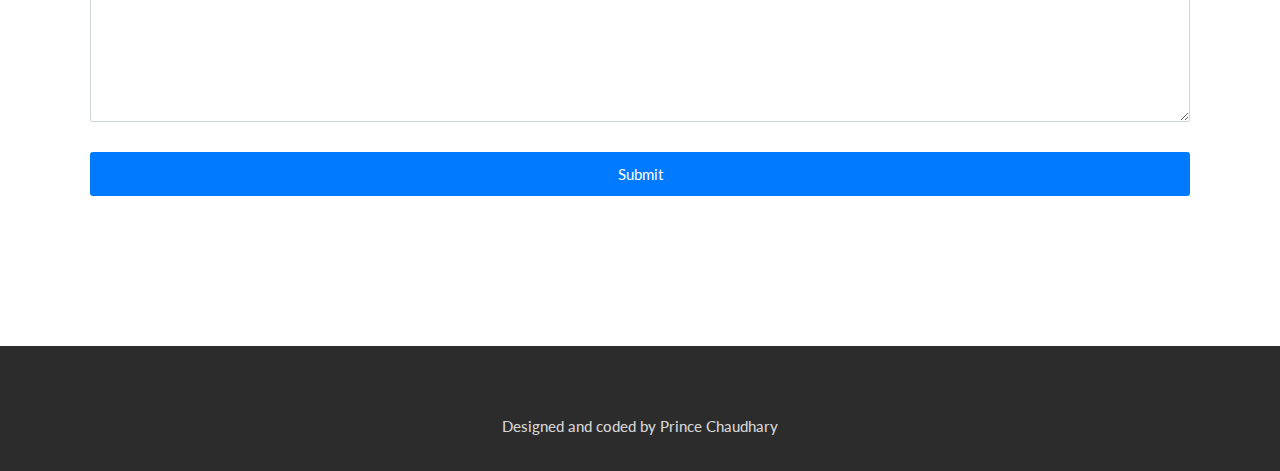
==== commit 983efed9: "Project files added" ====
--- a/index.html
+++ b/index.html
@@ -157,6 +157,9 @@
                     <div class="card-body px-5 py-4">
                         <h5 class="card-title">Advanced Web Development Bootcamp</h5>
                     </div>
+                    <div class="card-body px-5 py-4">
+                        <h5 class="card-title">Python 3</h5>
+                    </div>
                     <div class="card-body px-5 pt-4 pb-5">
                         <h5 class="card-title">Angular 2</h5>
                     </div>
@@ -233,7 +236,7 @@
                     </div>
                 </div>
             </a>
-            <a href="resources/Budget-Calculator/index.html" target="blank">
+            <a href="resources/Project 1/index.html" target="blank">
                 <div class="card last-card">
                     <img class="card-img-top" src="images/project3.png" alt="Card image cap">
                     <div class="card-body">
@@ -259,6 +262,7 @@
                     <ul class="list-group list-group-flush">
                         <li class="list-group-item">HTML & CSS</li>
                         <li class="list-group-item">Bootstrap</li>
+                        <li class="list-group-item">&nbsp;</li>
                     </ul>
                     <div class="card-body text-center">
                         <a href="https://github.com/Pr1ncek/Image-Gallery-Website" target="blank" class="card-link">View Code</a>
@@ -275,7 +279,9 @@
                     <ul class="list-group list-group-flush">
                         <li class="list-group-item">HTML & CSS</li>
                         <li class="list-group-item">JavaScript</li>
-                    </ul>
+                        <li class="list-group-item">Bootstrap</li>
+                    </ul>
+                    
                     <div class="card-body text-center">
                         <a href="https://github.com/Pr1ncek/RGB-Game-" target="blank" class="card-link">View Code</a>
                     </div>
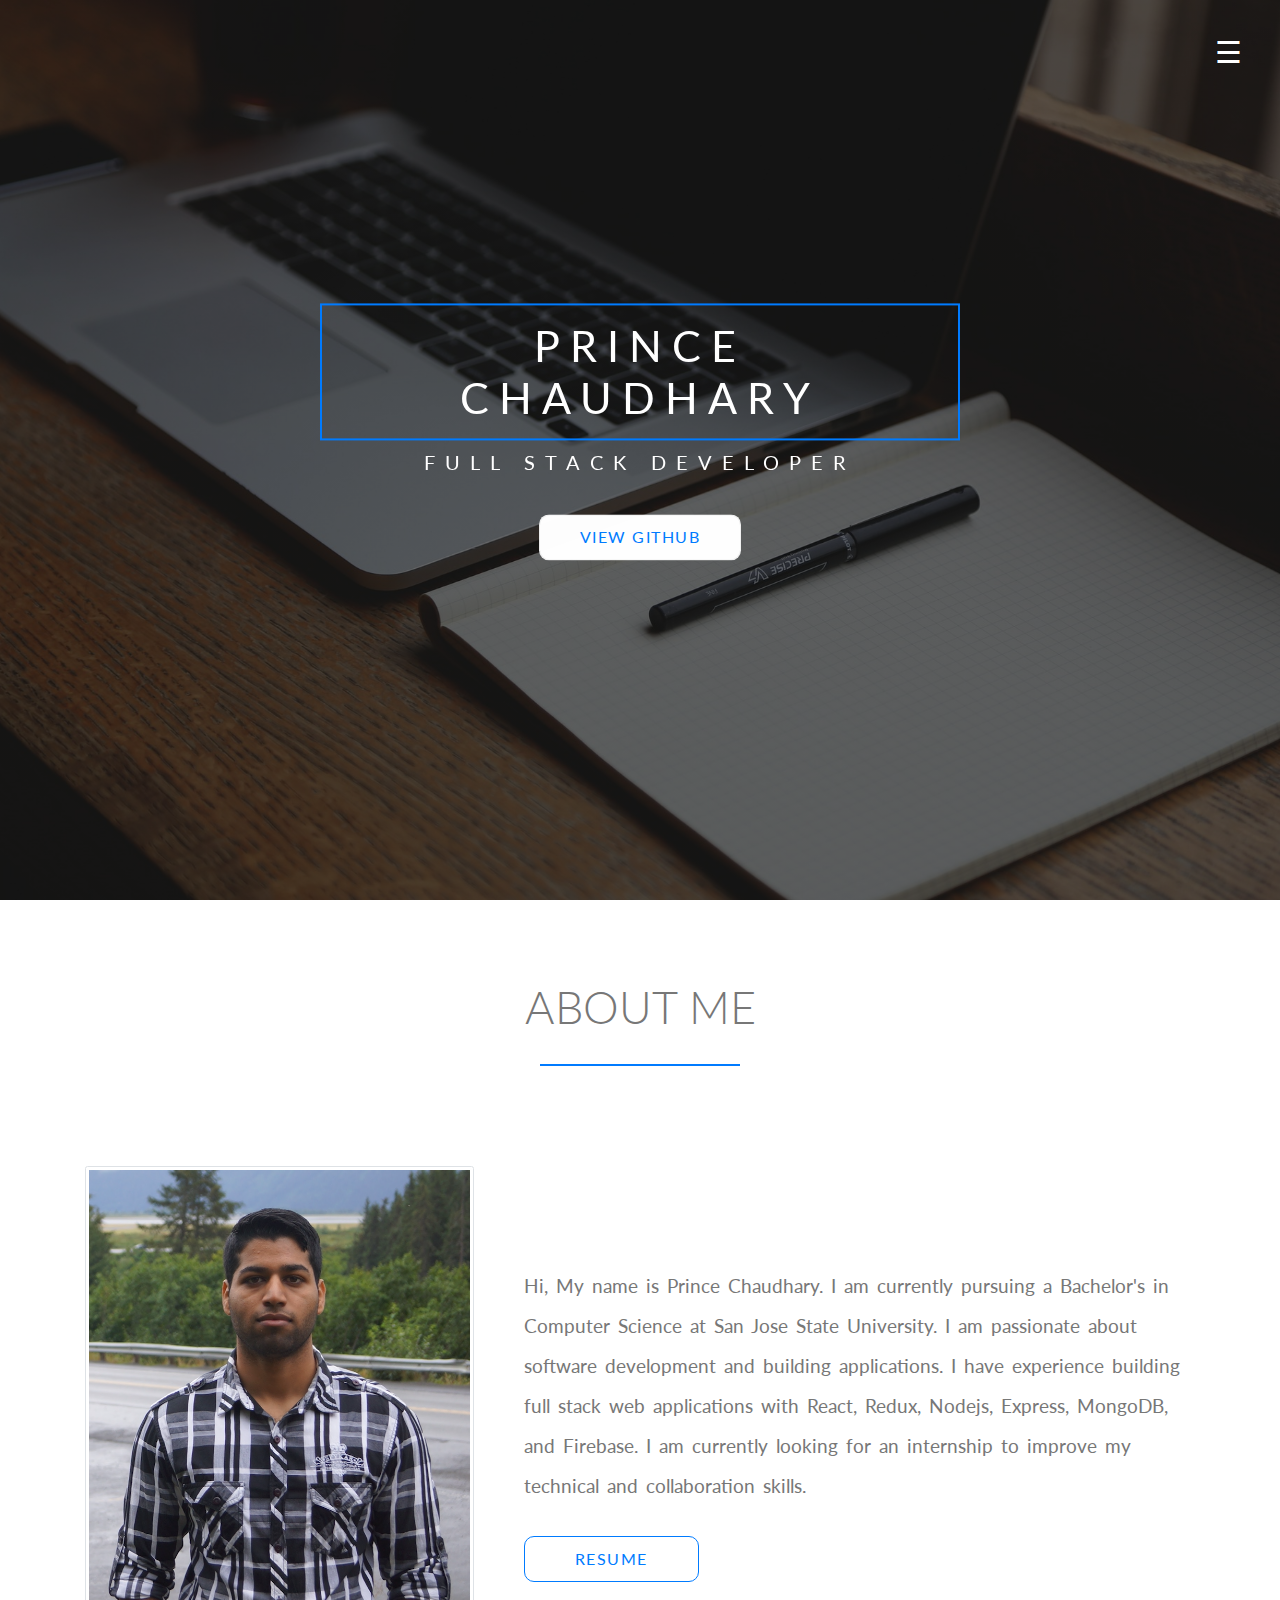
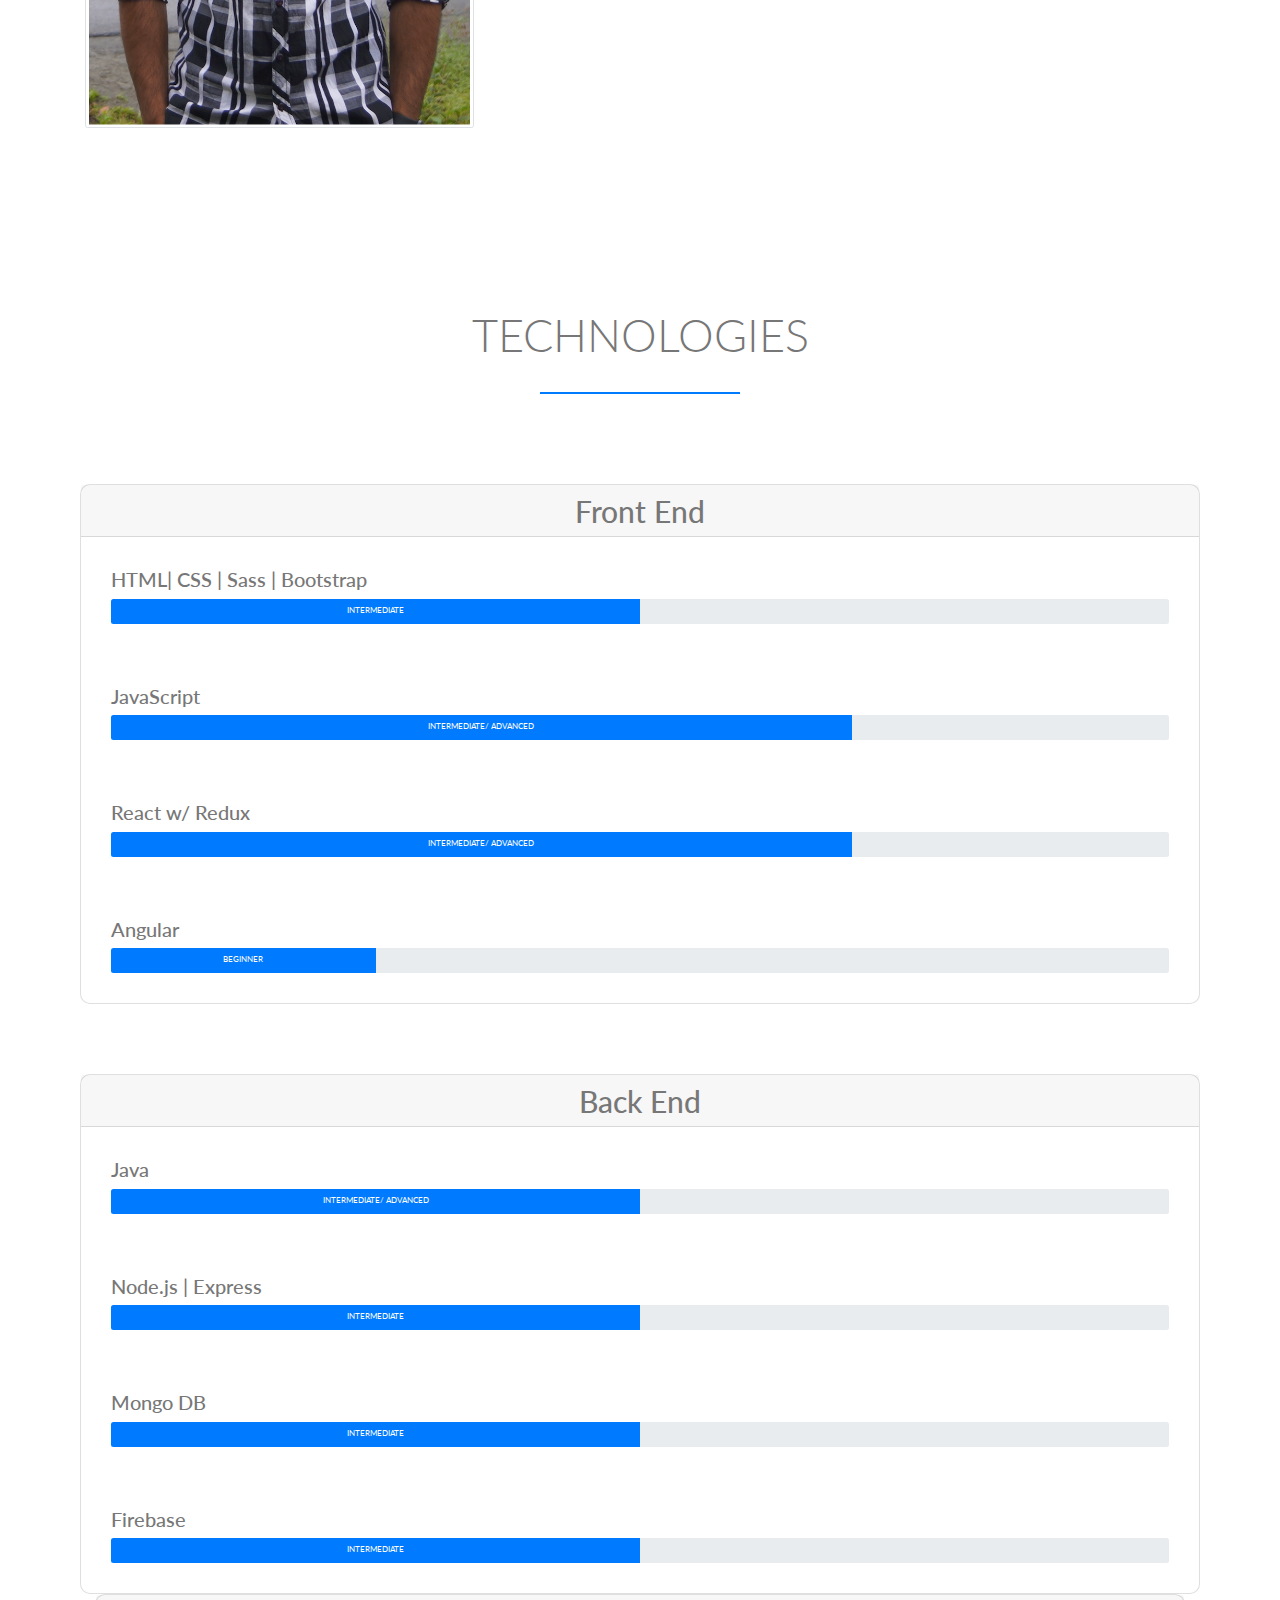
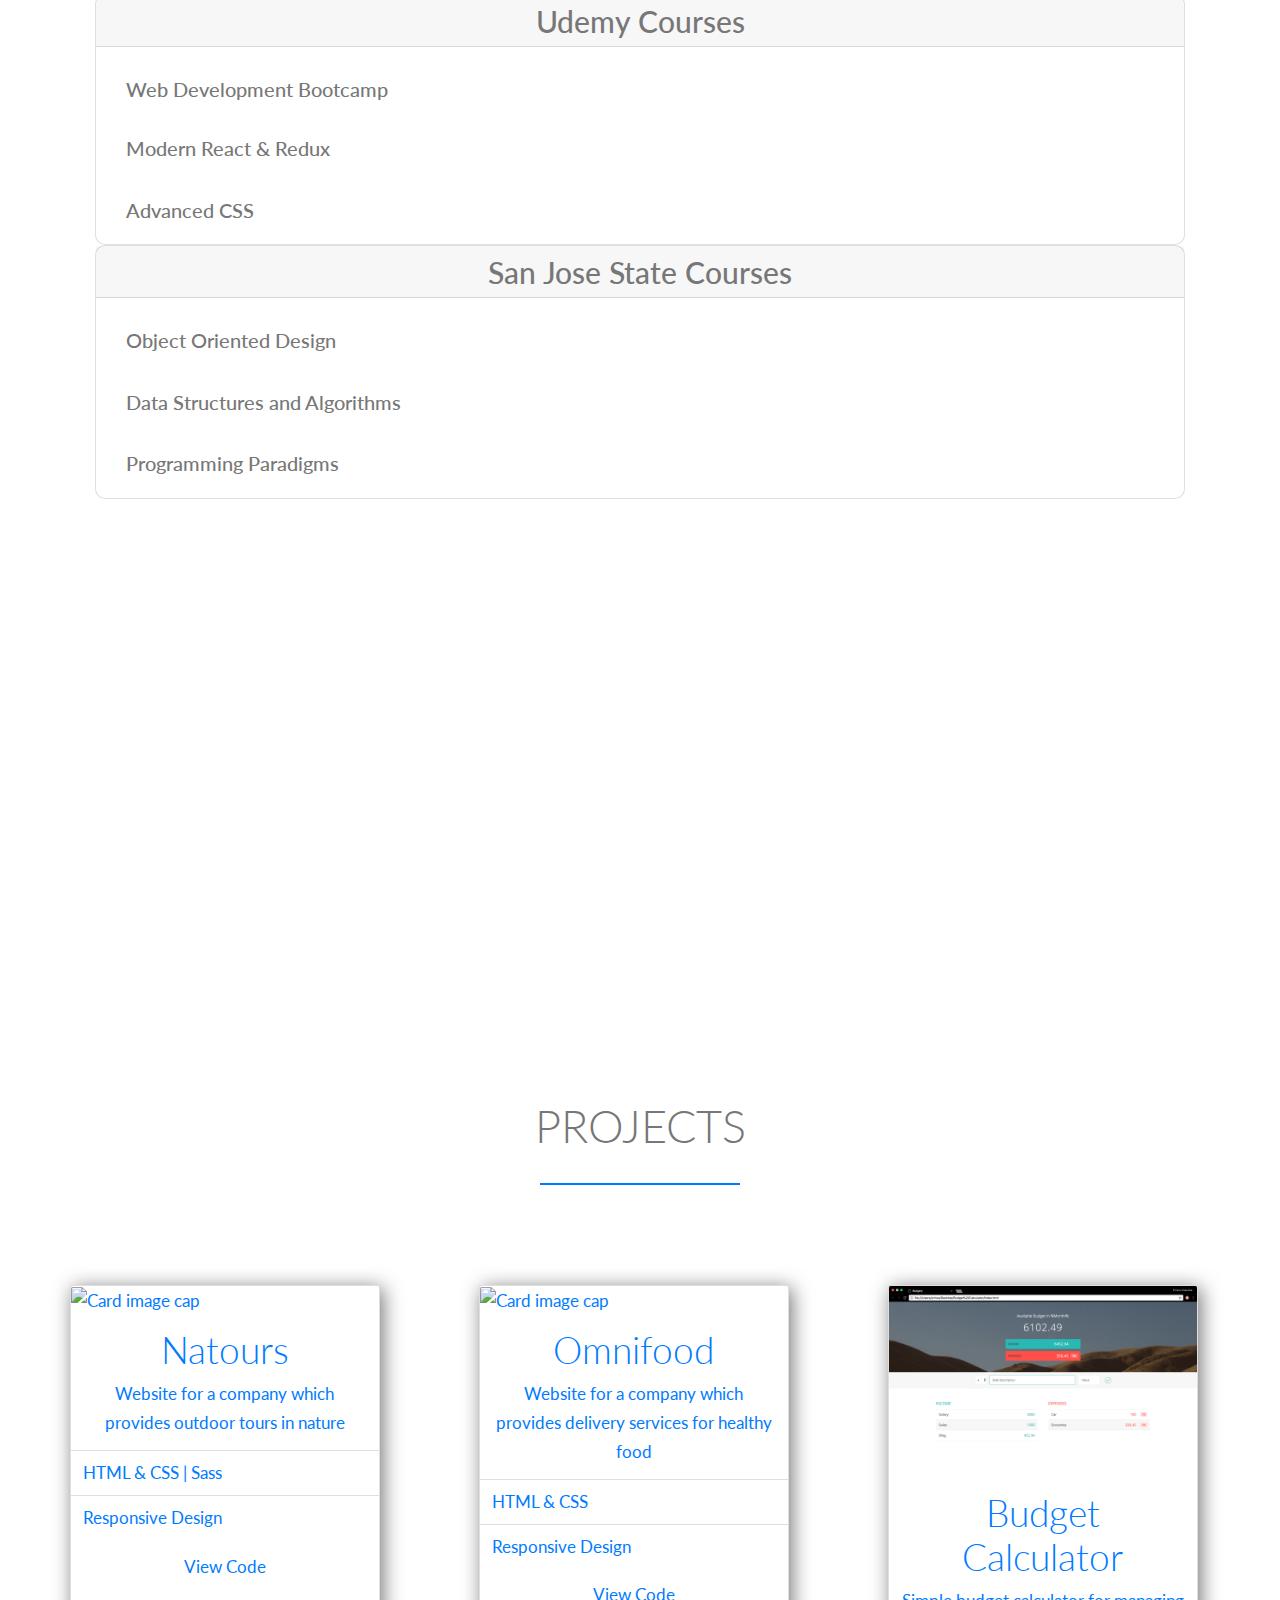
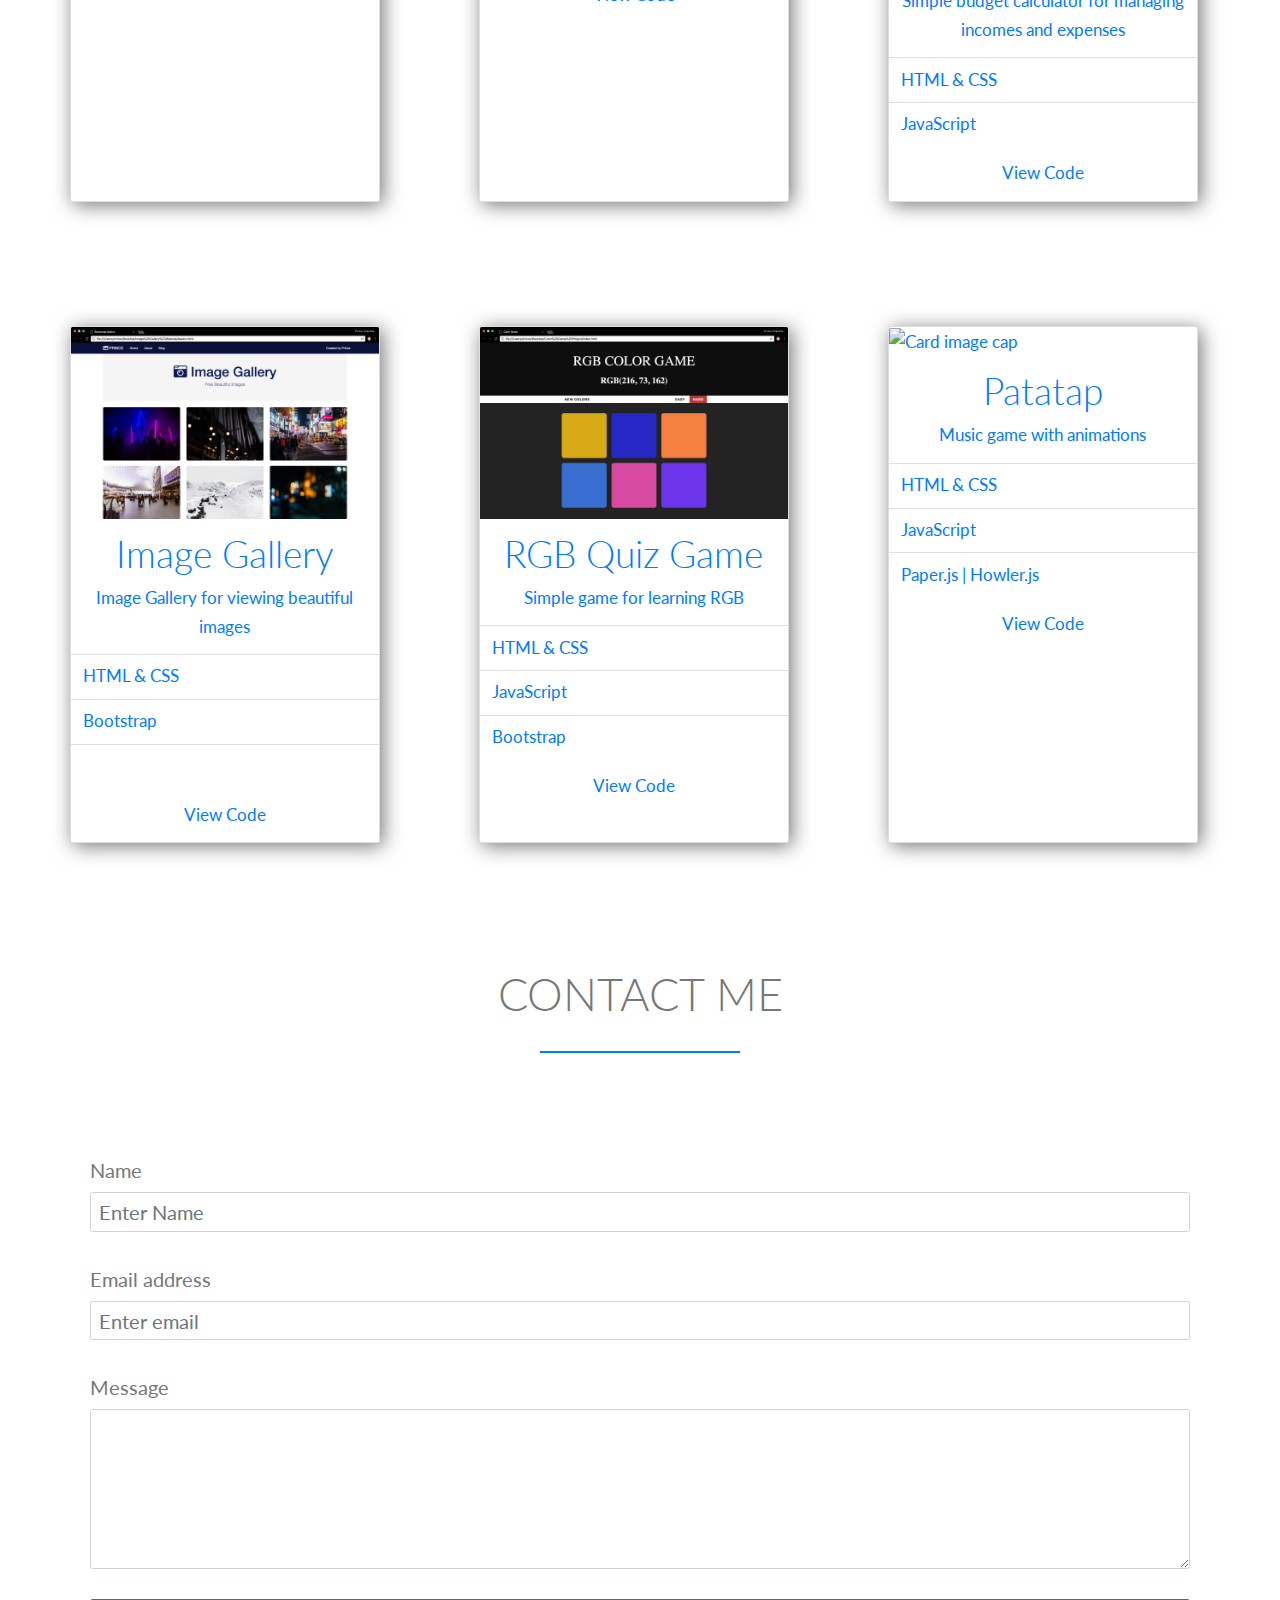
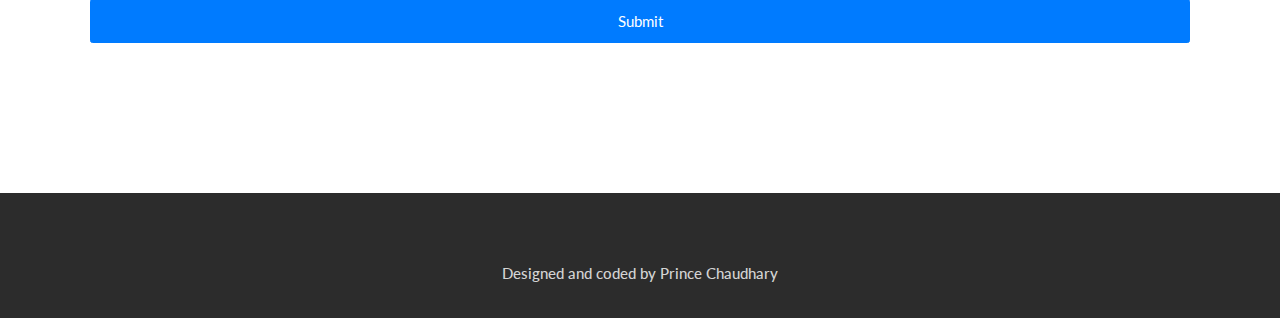
==== commit 7b62d0da: "Update index.html" ====
--- a/index.html
+++ b/index.html
@@ -61,13 +61,13 @@
                 <img class="rounded img-thumbnail float-left" src="images/about-me.png" alt="Profile-picture">
 
 
-                <p>Hi, My name is Prince Chaudhary. I am currently studying for a Bachelor's in Computer Science at San Jose
-                    State University. I am passionate about computer programming and web development. My dream is to become
-                    a full stack developer. I am currently experienced with making websites using HTML, CSS, Sass, Bootstrap,
-                    and JavaScript. My next step is to learn a front-end framework either React or Angular (maybe both).
-                    Finally, I want to focus on the back-end with Node.js and MongoDB. </p>
-
-                <a href="resources/Chaudhary, Prince Resume 2018.pdf" target="blank" class="btn btn-resume btn-outline-primary btn--animated">Resume</a>
+                <p>Hi, My name is Prince Chaudhary. I am currently pursuing a Bachelor's in Computer Science at San Jose
+                    State University. I am passionate about software development and building applications. I have experience 
+                    building full stack web applications with React, Redux, Nodejs, Express, MongoDB, and Firebase. I am currently 
+                    looking for an internship to improve my technical and collaboration skills.
+                </p>
+
+                <a href="resources/Prince Chaudhary Resume 2018.pdf" target="blank" class="btn btn-resume btn-outline-primary btn--animated">Resume</a>
 
             </div>
 
@@ -90,37 +90,32 @@
 
             <div class="card" id="frontend-card">
                 <h3 class="card-header text-center">Front End</h3>
-                <div class="card-body px-5 py-5">
-                    <h5 class="card-title">HTML</h5>
+               
+                <div class="card-body px-5 py-5">
+                    <h5 class="card-title">HTML| CSS | Sass | Bootstrap</h5>
                     <div class="progress" style="height: 25px;">
                         <div class="progress-bar text-uppercase" role="progressbar" style="width: 50%;" aria-valuenow="25" aria-valuemin="0" aria-valuemax="100">Intermediate</div>
                     </div>
-                </div>
-                <div class="card-body px-5 py-5">
-                    <h5 class="card-title">CSS | Sass | Bootstrap</h5>
-                    <div class="progress" style="height: 25px;">
-                        <div class="progress-bar text-uppercase" role="progressbar" style="width: 50%;" aria-valuenow="25" aria-valuemin="0" aria-valuemax="100">Intermediate</div>
-                    </div>
 
                 </div>
                 <div class="card-body px-5 py-5">
                     <h5 class="card-title">JavaScript</h5>
                     <div class="progress" style="height: 25px;">
-                        <div class="progress-bar text-uppercase" role="progressbar" style="width: 50%;" aria-valuenow="25" aria-valuemin="0" aria-valuemax="100">Intermediate</div>
+                        <div class="progress-bar text-uppercase" role="progressbar" style="width: 70%;" aria-valuenow="25" aria-valuemin="0" aria-valuemax="100">Intermediate/ Advanced</div>
                     </div>
 
                 </div>
                 <div class="card-body px-5 py-5">
                     <h5 class="card-title">React w/ Redux</h5>
                     <div class="progress" style="height: 25px;">
-                        <div class="progress-bar text-uppercase" role="progressbar" style="width: 50%;" aria-valuenow="25" aria-valuemin="0" aria-valuemax="100">Intermediate</div>
+                        <div class="progress-bar text-uppercase" role="progressbar" style="width: 70%;" aria-valuenow="25" aria-valuemin="0" aria-valuemax="100">Intermediate/ Advanced</div>
                     </div>
 
                 </div>
                 <div class="card-body px-5 py-5">
                         <h5 class="card-title">Angular</h5>
                         <div class="progress" style="height: 25px;">
-                            <div class="progress-bar text-uppercase" role="progressbar" style="width: 50%;" aria-valuenow="25" aria-valuemin="0" aria-valuemax="100">Intermediate</div>
+                            <div class="progress-bar text-uppercase" role="progressbar" style="width: 25%;" aria-valuenow="25" aria-valuemin="0" aria-valuemax="100">Beginner</div>
                         </div>
     
                     </div>
@@ -130,7 +125,7 @@
                 <div class="card-body px-5 py-5">
                     <h5 class="card-title">Java</h5>
                     <div class="progress" style="height: 25px;">
-                        <div class="progress-bar text-uppercase" role="progressbar" style="width: 65%;" aria-valuenow="25" aria-valuemin="0" aria-valuemax="100">Intermediate/ Advanced</div>
+                        <div class="progress-bar text-uppercase" role="progressbar" style="width: 50%;" aria-valuenow="25" aria-valuemin="0" aria-valuemax="100">Intermediate/ Advanced</div>
                     </div>
                 </div>
                 <div class="card-body px-5 py-5">
@@ -142,6 +137,13 @@
                 </div>
                 <div class="card-body px-5 py-5">
                     <h5 class="card-title">Mongo DB</h5>
+                    <div class="progress" style="height: 25px;">
+                        <div class="progress-bar text-uppercase" role="progressbar" style="width: 50%;" aria-valuenow="25" aria-valuemin="0" aria-valuemax="100">Intermediate</div>
+                    </div>
+
+                </div>
+                 <div class="card-body px-5 py-5">
+                    <h5 class="card-title">Firebase</h5>
                     <div class="progress" style="height: 25px;">
                         <div class="progress-bar text-uppercase" role="progressbar" style="width: 50%;" aria-valuenow="25" aria-valuemin="0" aria-valuemax="100">Intermediate</div>
                     </div>
@@ -155,14 +157,12 @@
                         <h5 class="card-title">Web Development Bootcamp</h5>
                     </div>
                     <div class="card-body px-5 py-4">
-                        <h5 class="card-title">Advanced Web Development Bootcamp</h5>
+                        <h5 class="card-title">Modern React & Redux</h5>
                     </div>
                     <div class="card-body px-5 py-4">
-                        <h5 class="card-title">Python 3</h5>
-                    </div>
-                    <div class="card-body px-5 pt-4 pb-5">
-                        <h5 class="card-title">Angular 2</h5>
-                    </div>
+                        <h5 class="card-title">Advanced CSS</h5>
+                    </div>
+                    
                 </div>
                 <div class="card clearfix" id="sjsu-card">
                     <h3 class="card-header text-center">San Jose State Courses</h3>
@@ -178,10 +178,7 @@
                             <h5 class="card-title">Programming Paradigms</h5>
     
                         </div>
-                    <div class="card-body px-5 py-4 pb-5">
-                        <h5 class="card-title">Operating Systems</h5>
-
-                    </div>
+                  
                 
                 </div>
 
@@ -252,7 +249,7 @@
                     </div>
                 </div>
             </a>
-            <a href="resources/Image-Gallery-Website/basics.html" target="blank">
+            <a href="resources/Project 2/basics.html" target="blank">
                 <div class="card">
                     <img class="card-img-top" src="images/project4.png" alt="Card image cap">
                     <div class="card-body">
@@ -269,7 +266,7 @@
                     </div>
                 </div>
             </a>
-            <a href="resources/Color-Game-Project/index.html" target="blank">
+            <a href="resources/Project 3/index.html" target="blank">
                 <div class="card">
                     <img class="card-img-top" src="images/project5.png" alt="Card image cap">
                     <div class="card-body">
@@ -287,7 +284,7 @@
                     </div>
                 </div>
             </a>
-            <a href="resources/Sound-Game/index.html" target="blank">
+            <a href="resources/Project 4/index.html" target="blank">
                 <div class="card">
                     <img class="card-img-top" src="images/project6.png" alt="Card image cap">
                     <div class="card-body">
@@ -360,4 +357,4 @@
     <script src="scripts.js"></script>
 </body>
 
-</html>+</html>
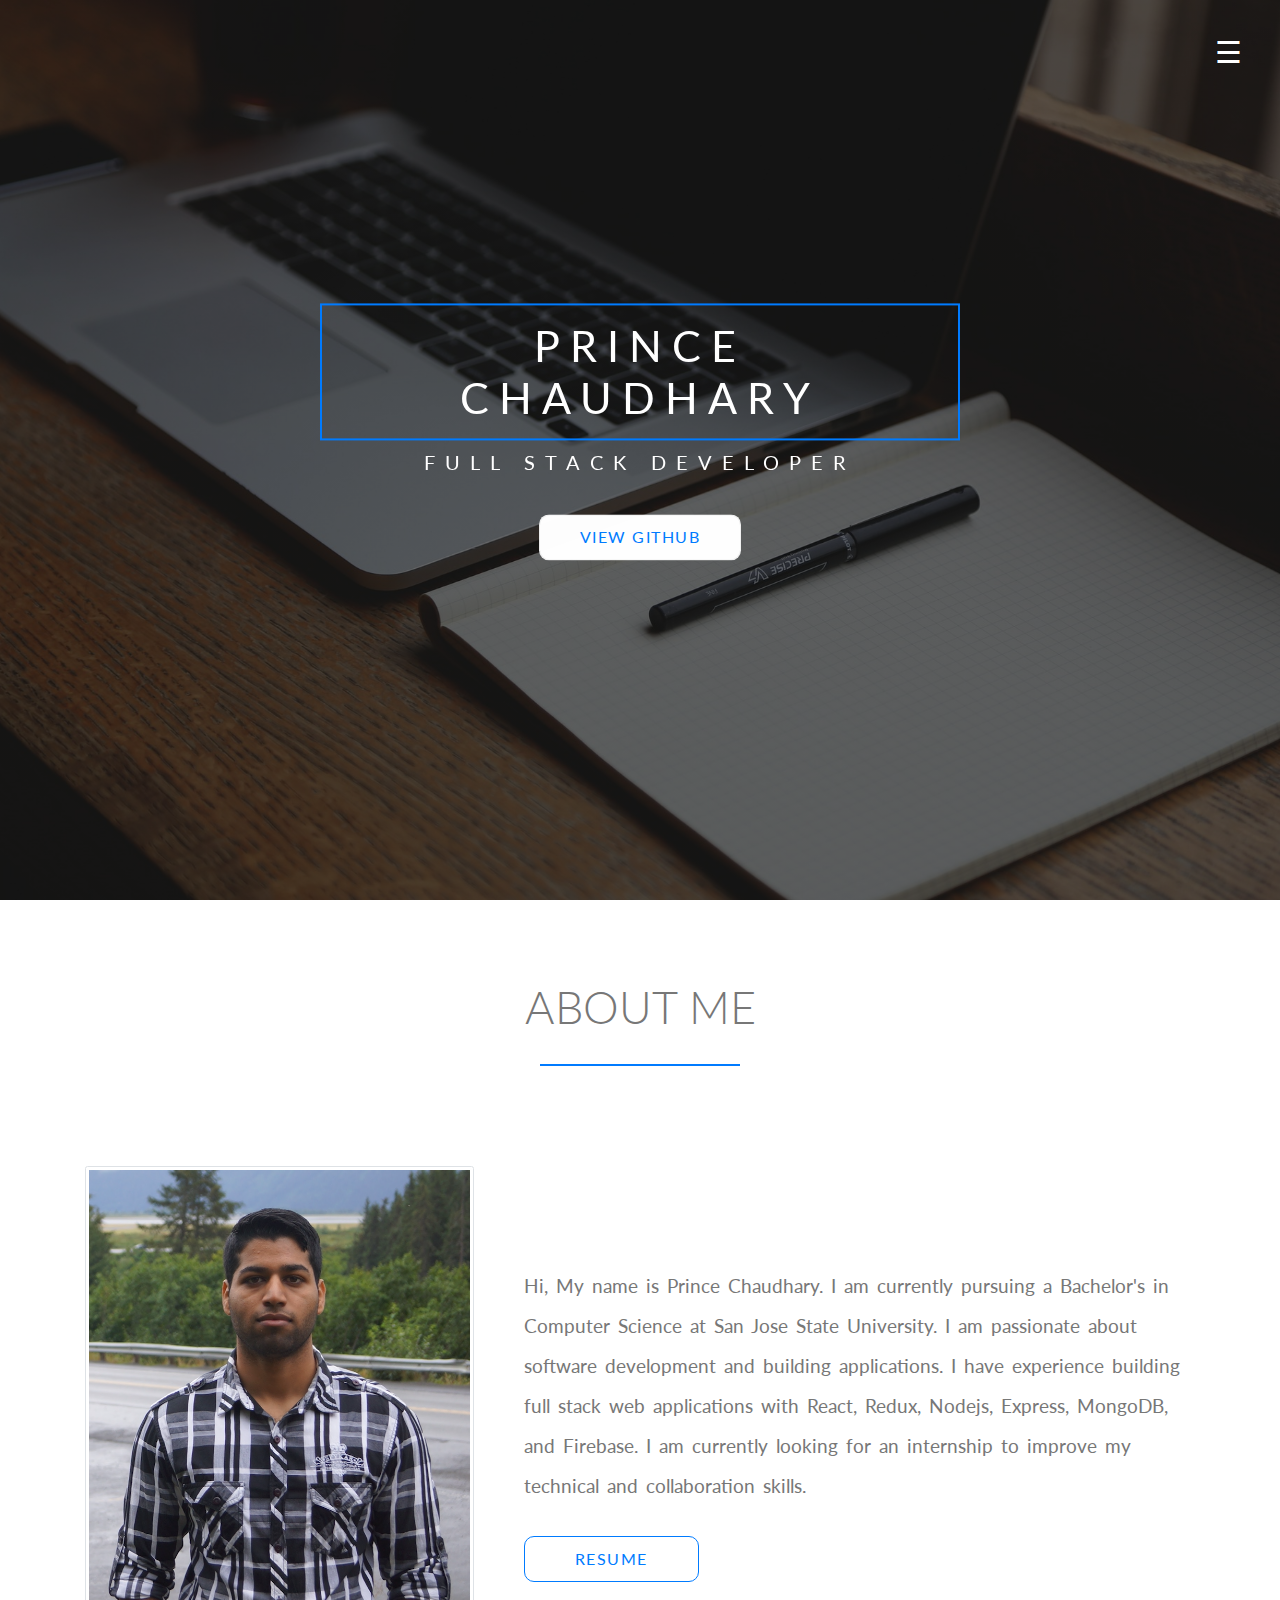
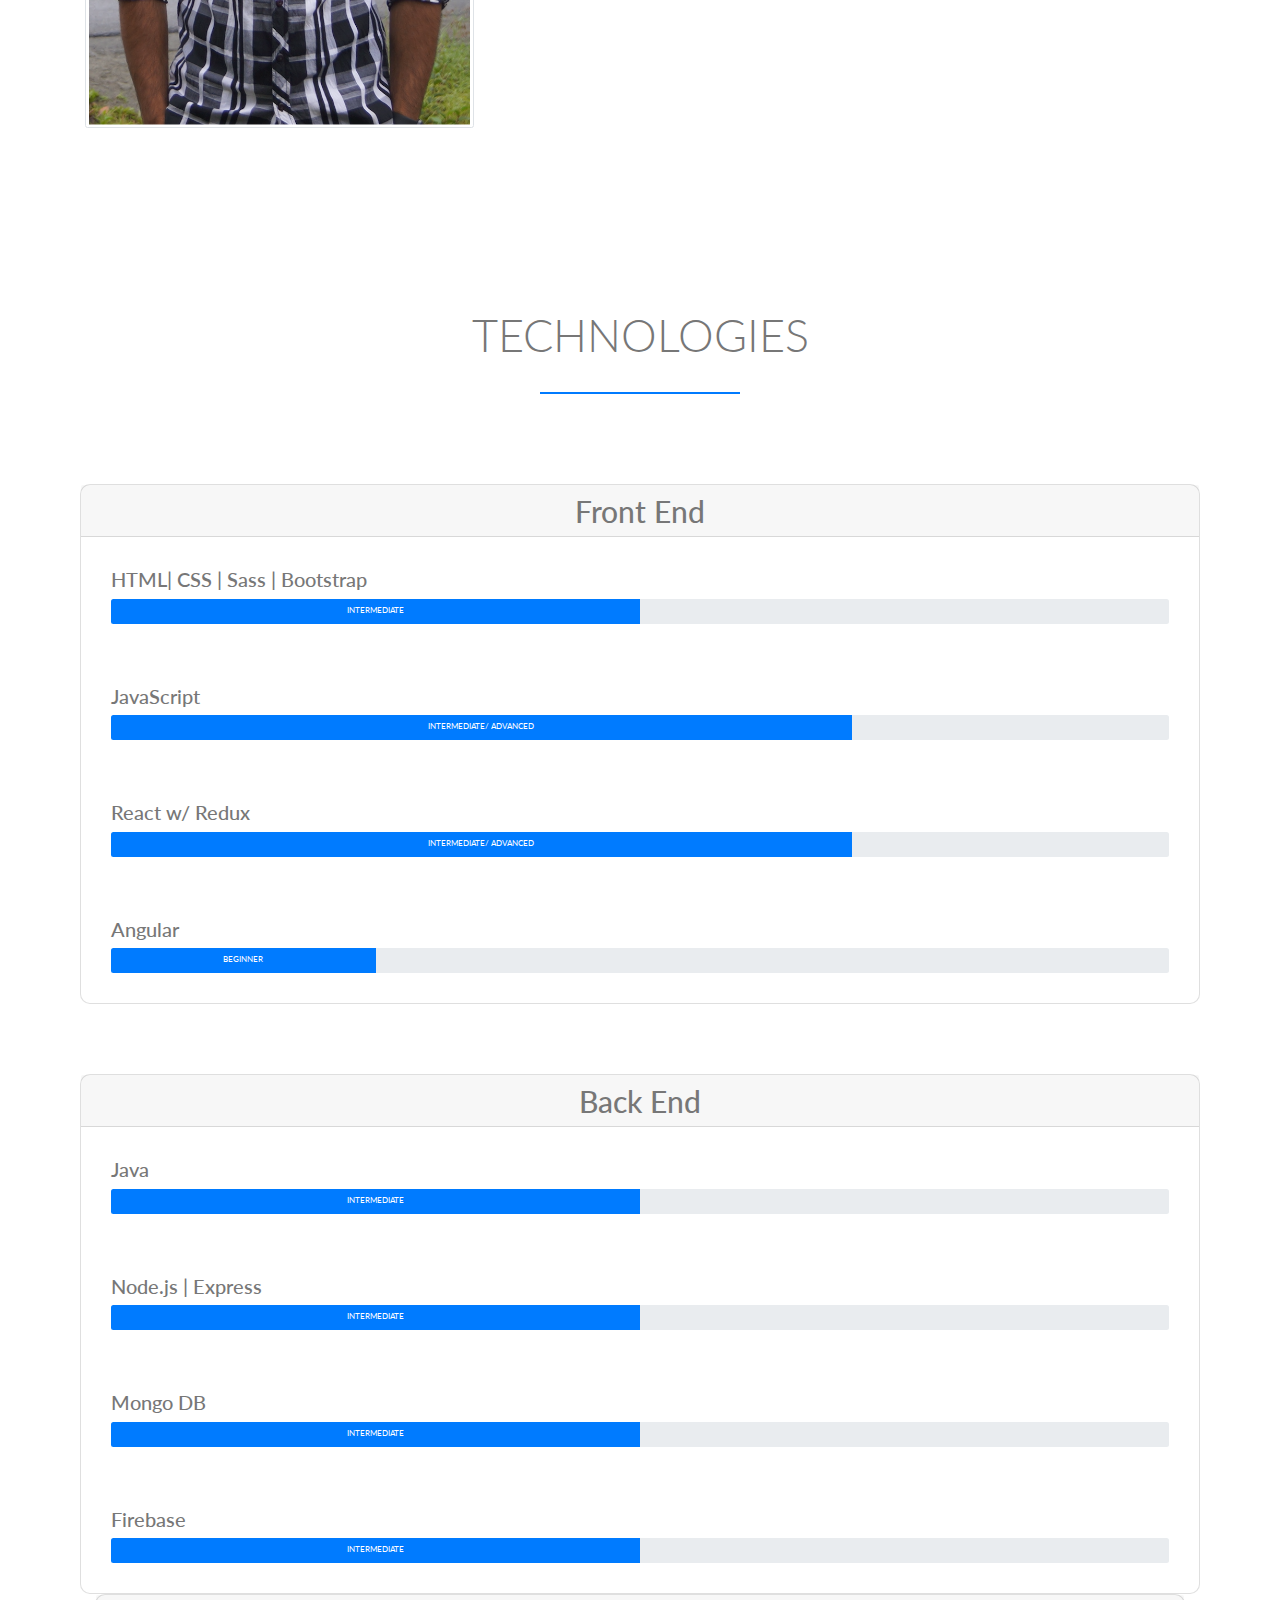
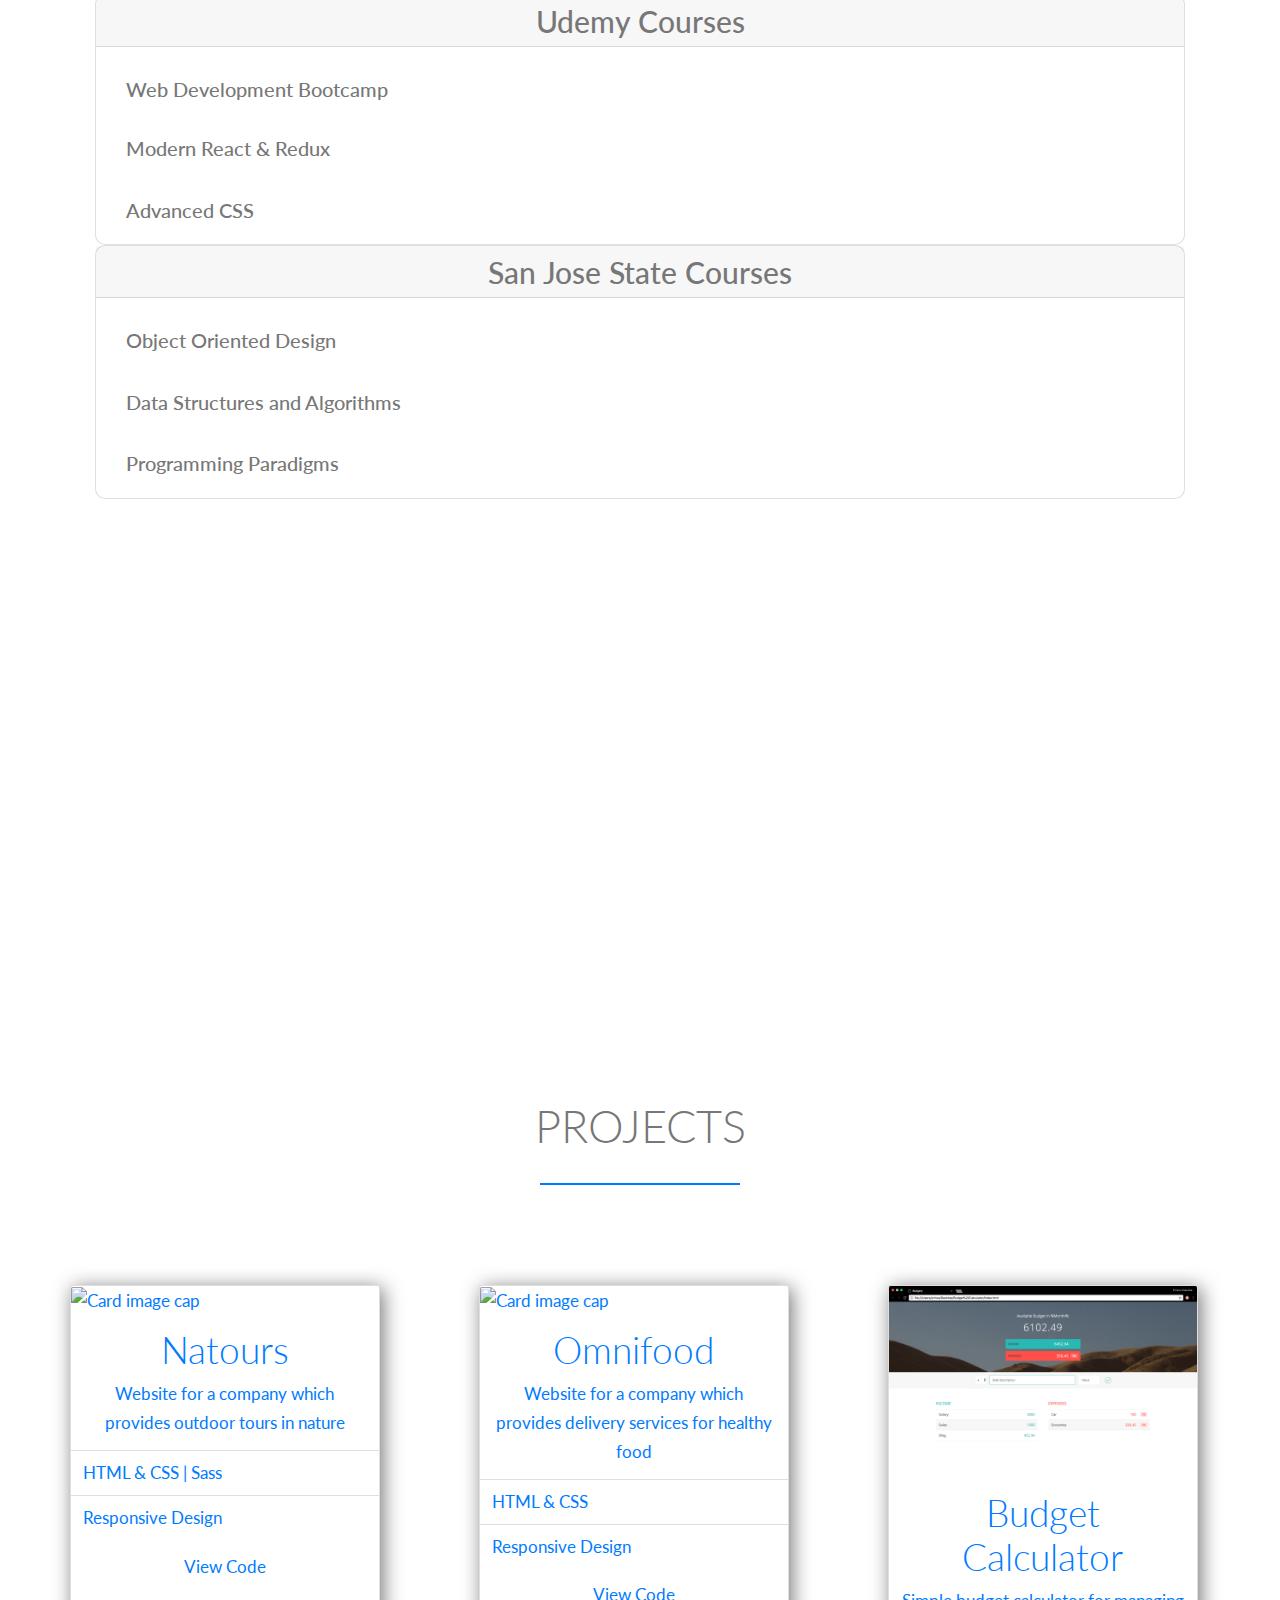
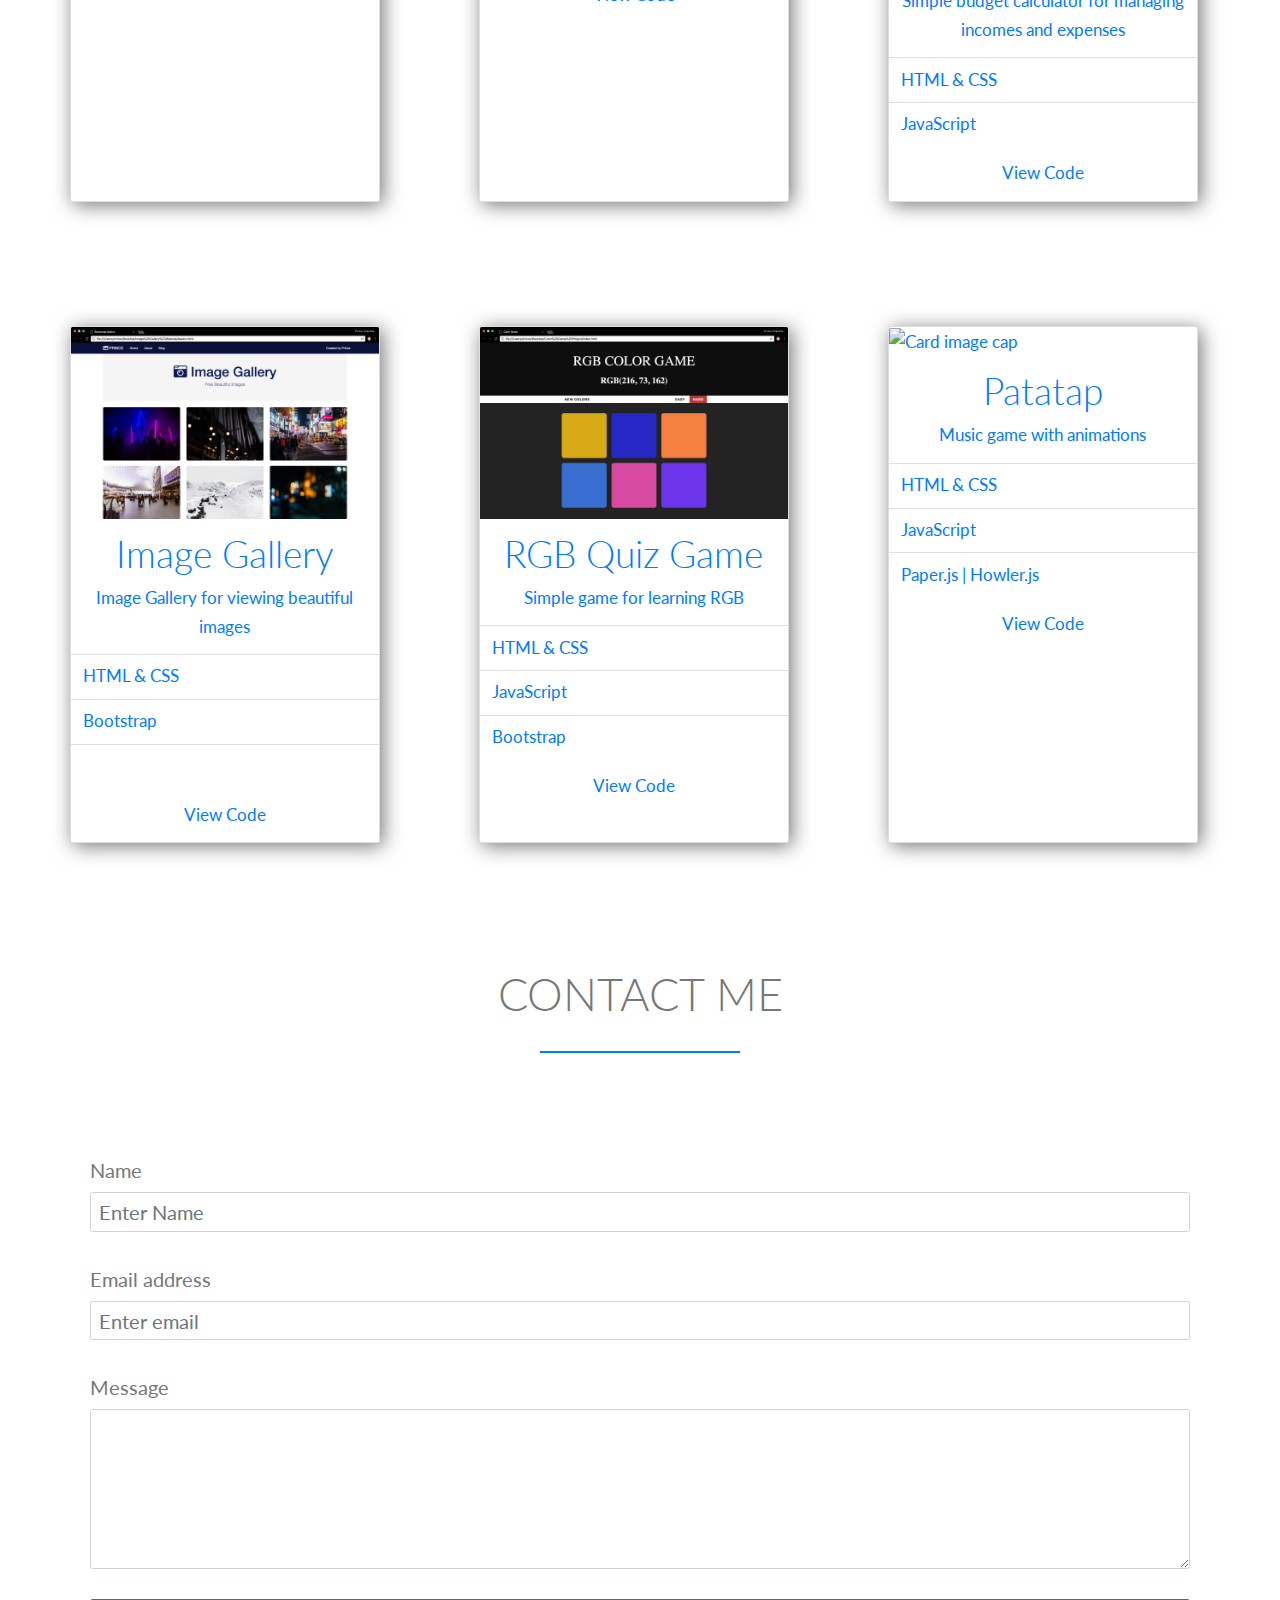
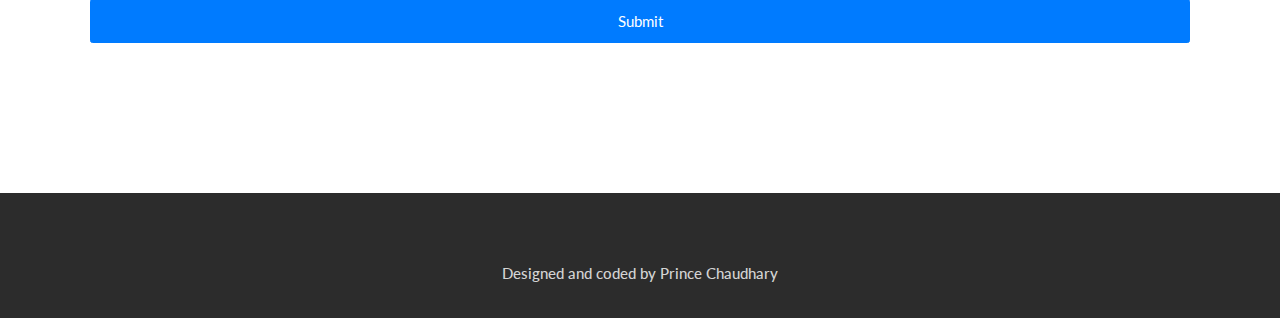
==== commit e6705235: "Update index.html" ====
--- a/index.html
+++ b/index.html
@@ -67,7 +67,7 @@
                     looking for an internship to improve my technical and collaboration skills.
                 </p>
 
-                <a href="resources/Prince Chaudhary Resume 2018.pdf" target="blank" class="btn btn-resume btn-outline-primary btn--animated">Resume</a>
+                <a href="resources/Prince Chaudhary Resume 2019.pdf" target="blank" class="btn btn-resume btn-outline-primary btn--animated">Resume</a>
 
             </div>
 
@@ -125,7 +125,7 @@
                 <div class="card-body px-5 py-5">
                     <h5 class="card-title">Java</h5>
                     <div class="progress" style="height: 25px;">
-                        <div class="progress-bar text-uppercase" role="progressbar" style="width: 50%;" aria-valuenow="25" aria-valuemin="0" aria-valuemax="100">Intermediate/ Advanced</div>
+                        <div class="progress-bar text-uppercase" role="progressbar" style="width: 50%;" aria-valuenow="25" aria-valuemin="0" aria-valuemax="100">Intermediate</div>
                     </div>
                 </div>
                 <div class="card-body px-5 py-5">
